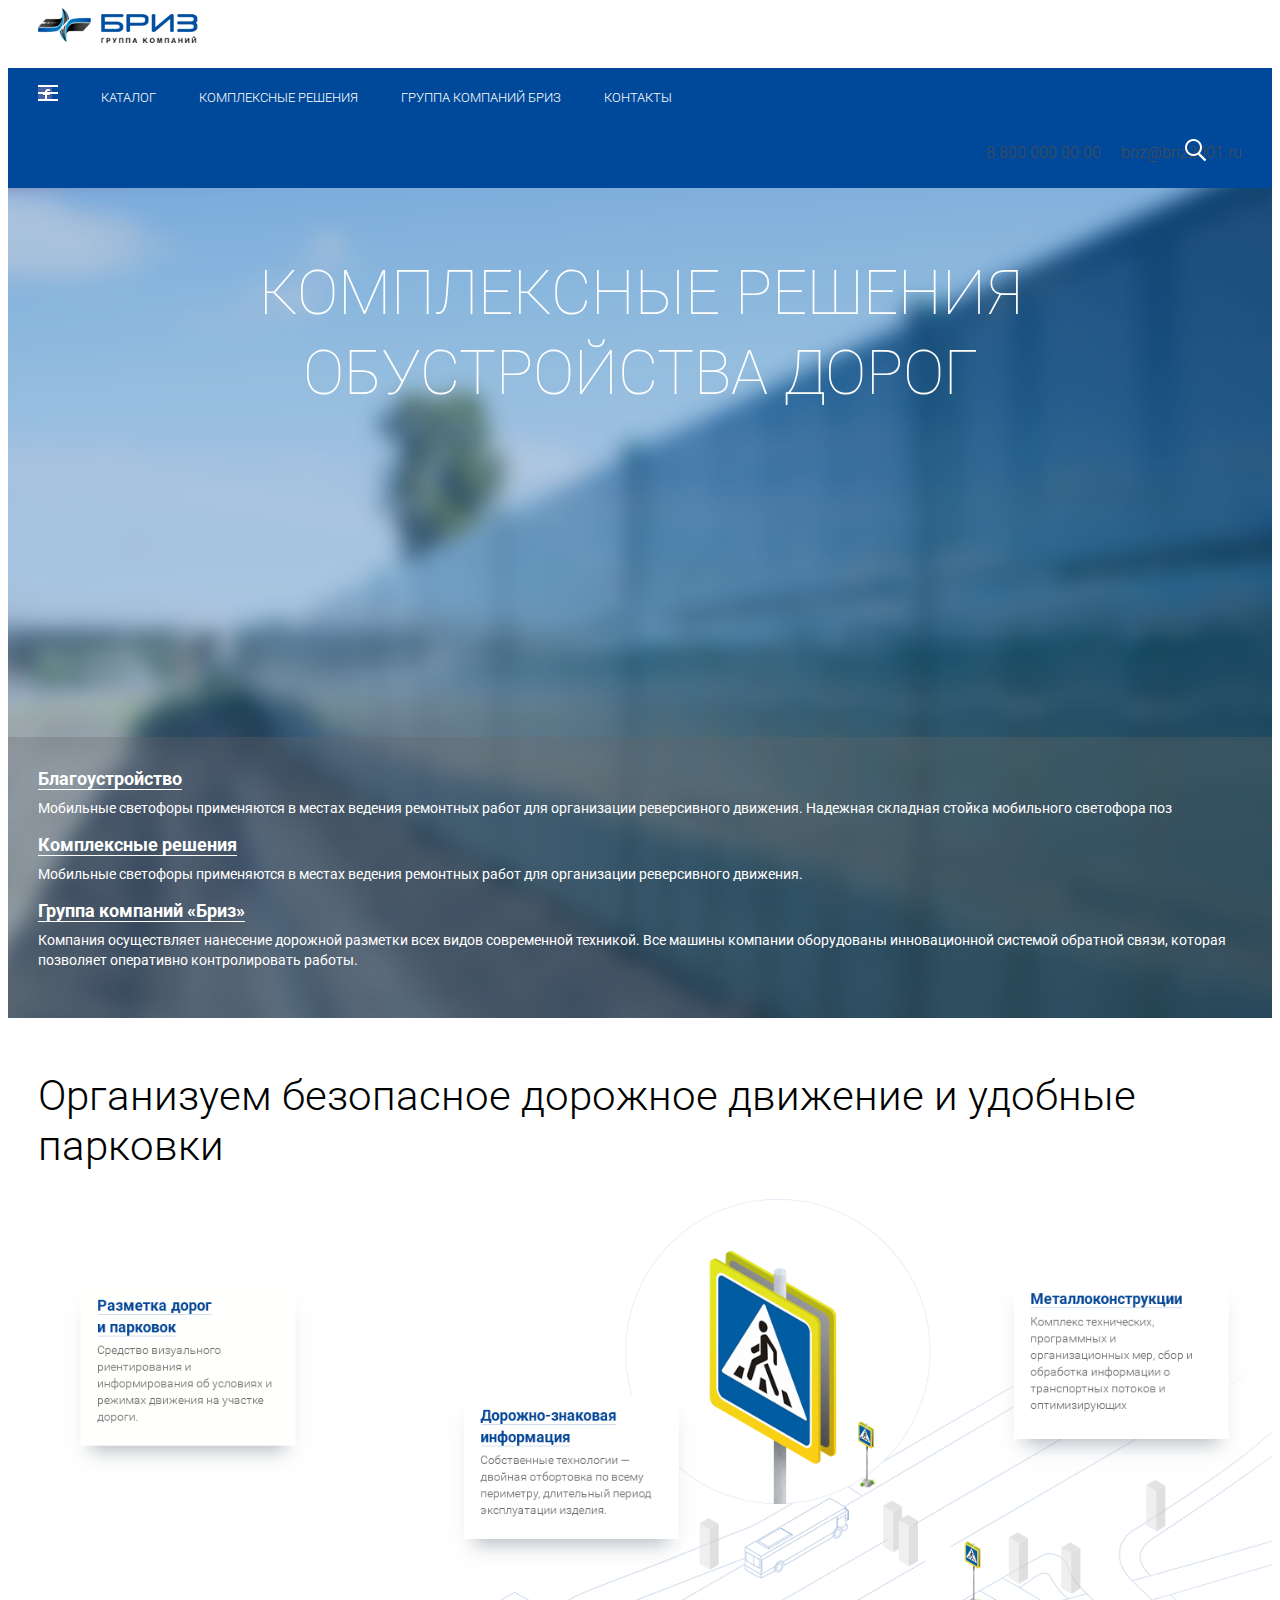
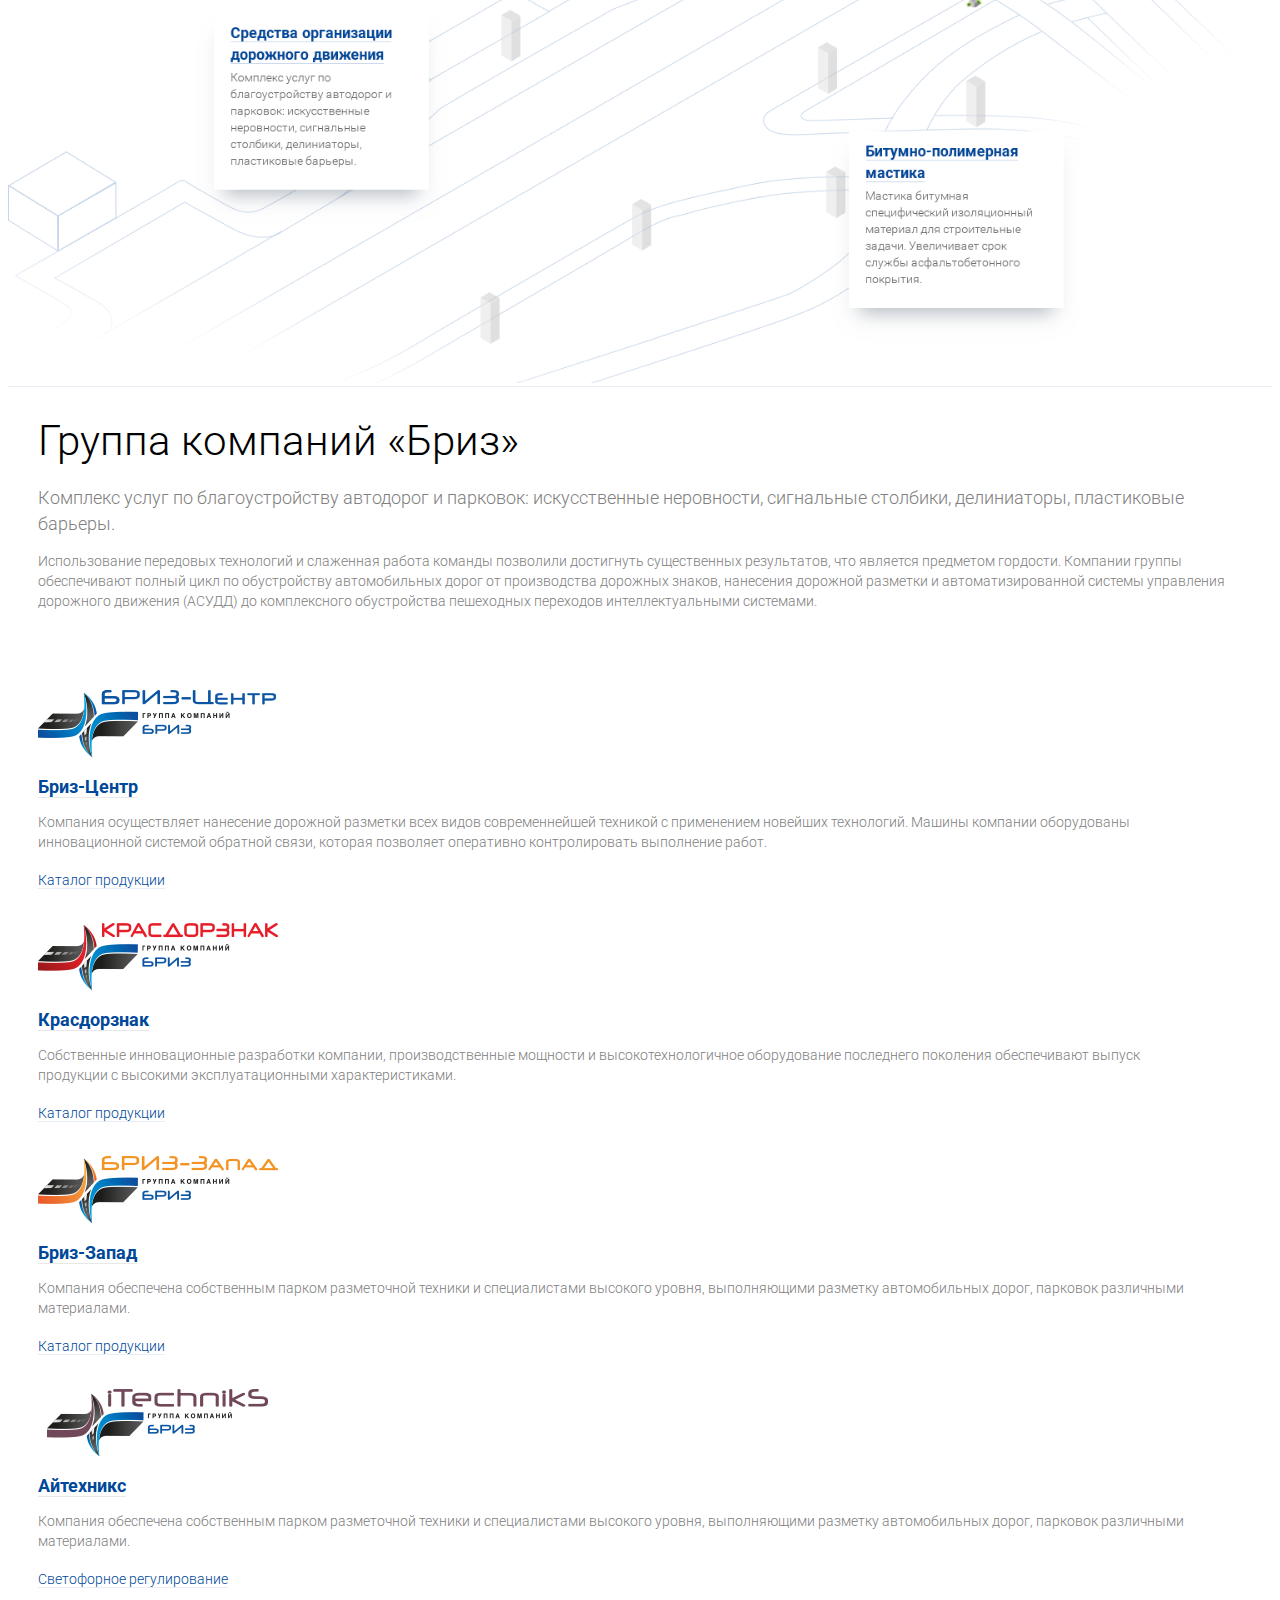
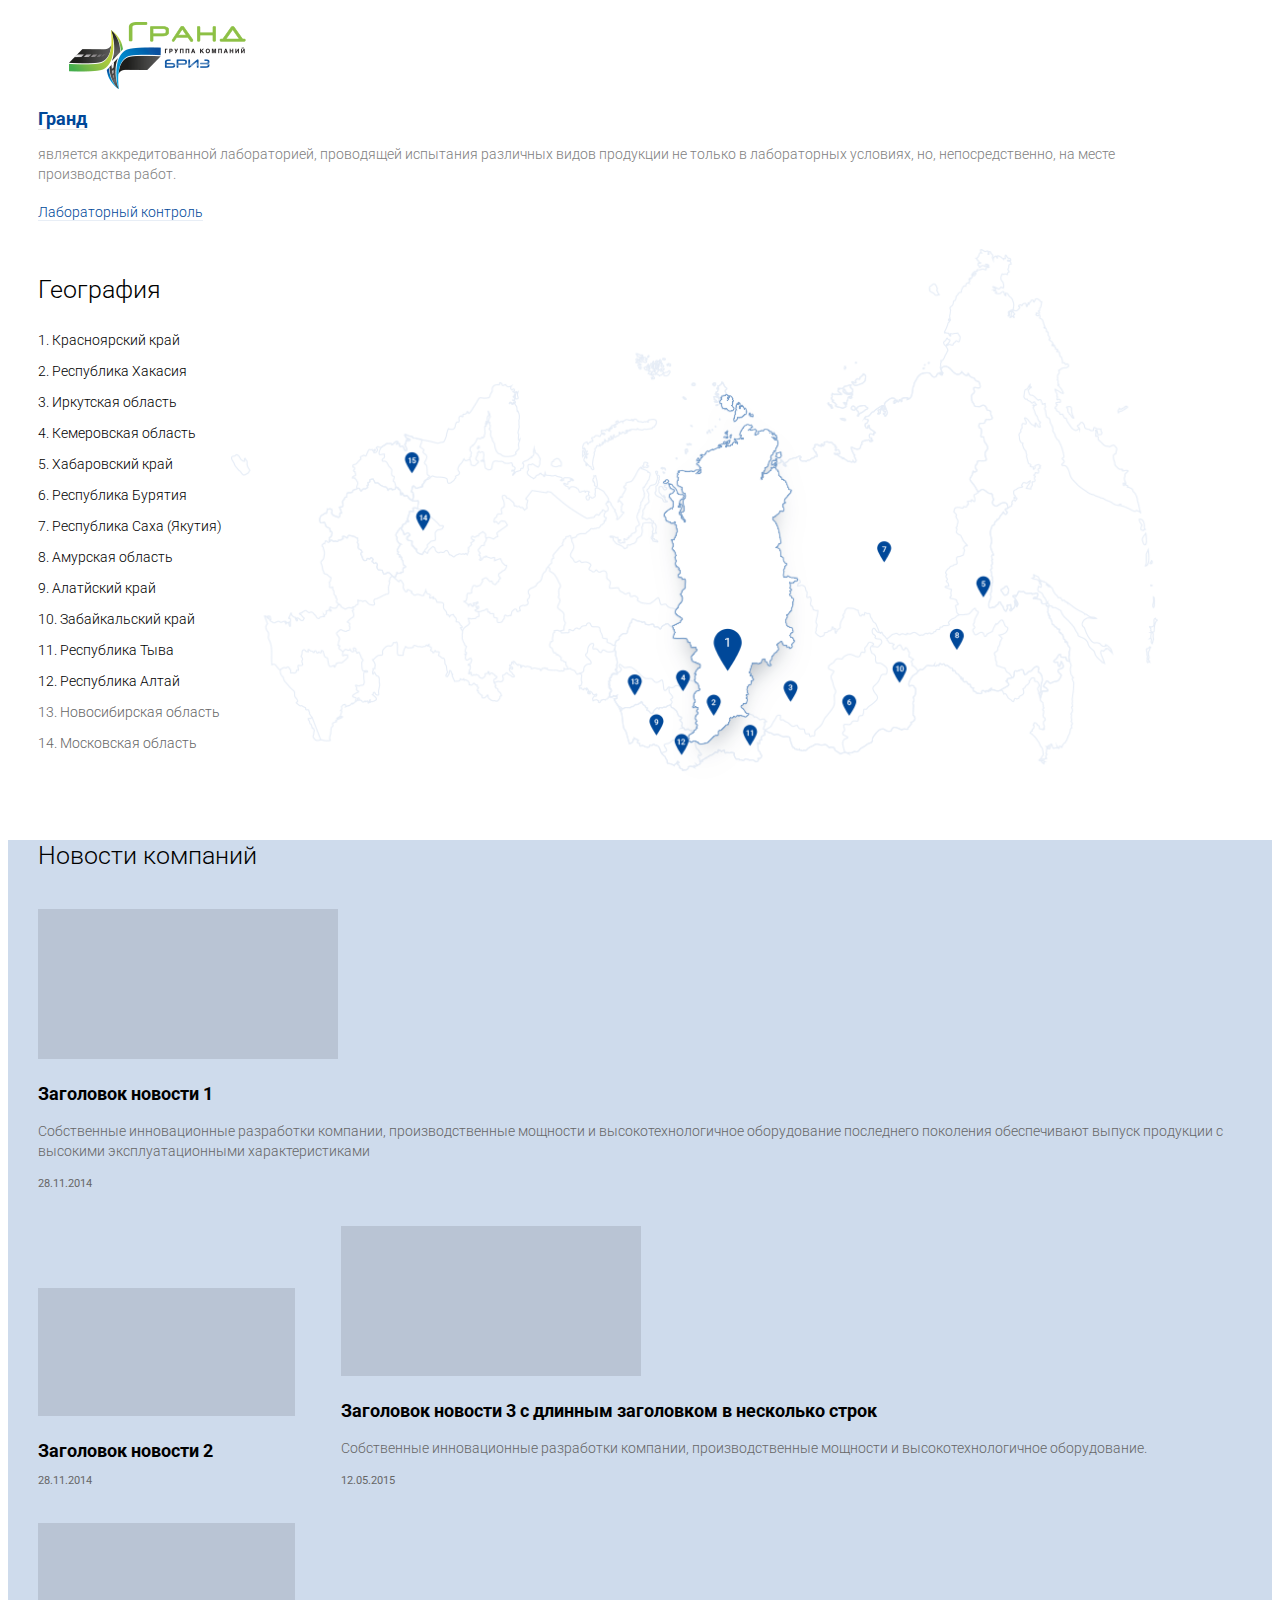
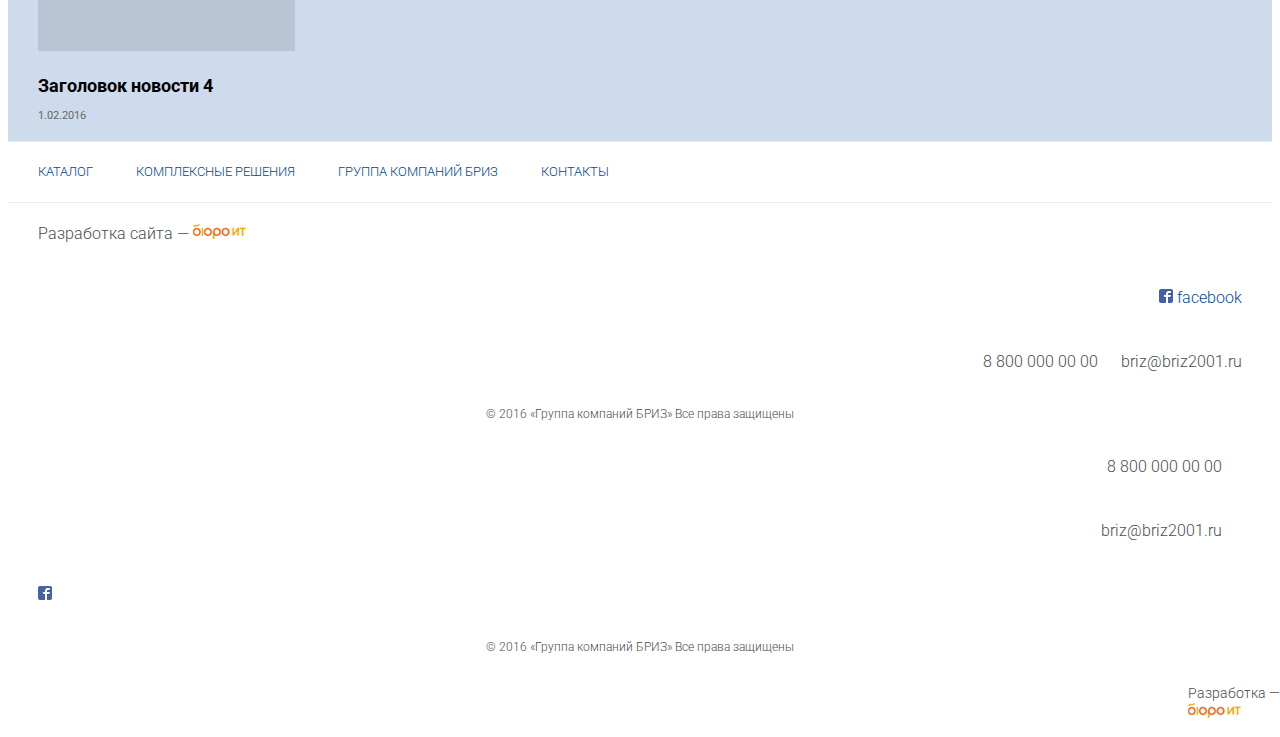
==== index.html @ acb9ff93 "Подключил аутокомплит к главной странице" ====
<!DOCTYPE html>


<html>

<head>
    <meta charset="utf-8">
    <link href="https://fonts.googleapis.com/css?family=Roboto:100,300,400,500,700,900&subset=cyrillic,cyrillic-ext,latin-ext" rel="stylesheet">
    <link href="https://fonts.googleapis.com/css?family=Roboto+Slab:100,300,400,700&subset=cyrillic,cyrillic-ext,latin-ext" rel="stylesheet">
    <script src="js/jquery-2.2.4.min.js"></script>
    <link rel="stylesheet" href="jquery-ui-1.12.0.custom/jquery-ui.min.css">
    <script src="jquery-ui-1.12.0.custom/jquery-ui.min.js"></script>
    <!-- Latest compiled and minified CSS -->
    <link rel="stylesheet" href="https://maxcdn.bootstrapcdn.com/bootstrap/3.3.6/css/bootstrap.min.css" integrity="sha384-1q8mTJOASx8j1Au+a5WDVnPi2lkFfwwEAa8hDDdjZlpLegxhjVME1fgjWPGmkzs7" crossorigin="anonymous">
    <!-- Latest compiled and minified JavaScript -->
    <script src="https://maxcdn.bootstrapcdn.com/bootstrap/3.3.6/js/bootstrap.min.js" integrity="sha384-0mSbJDEHialfmuBBQP6A4Qrprq5OVfW37PRR3j5ELqxss1yVqOtnepnHVP9aJ7xS" crossorigin="anonymous"></script>
    <link rel="stylesheet" href="fancybox/source/jquery.fancybox.css?v=2.1.5" type="text/css" media="screen" />
    <script type="text/javascript" src="fancybox/source/jquery.fancybox.pack.js?v=2.1.5"></script>
    <!-- Optionally add helpers - button, thumbnail and/or media -->
    <link rel="stylesheet" href="fancybox/source/helpers/jquery.fancybox-buttons.css?v=1.0.5" type="text/css" media="screen" />
    <script type="text/javascript" src="fancybox/source/helpers/jquery.fancybox-buttons.js?v=1.0.5"></script>
    <script type="text/javascript" src="fancybox/source/helpers/jquery.fancybox-media.js?v=1.0.6"></script>
    <link rel="stylesheet" href="fancybox/source/helpers/jquery.fancybox-thumbs.css?v=1.0.7" type="text/css" media="screen" />
    <script type="text/javascript" src="fancybox/source/helpers/jquery.fancybox-thumbs.js?v=1.0.7"></script>
    <link rel="stylesheet" type="text/css" href="css/style.css">
    <title>Главная</title>
</head>

<body>
    <div class="container-fluid main">
        <header>
            <div class="header">
                <div class="header__top">
                    <div class="container-fluid content-wrapper">
                        <div class="header__top__logo col-md-6 col-xs-6 col-sm-3">
                            <a href="#"><img src="img/header__logo.png" alt=""></a>
                        </div>
                        <div class="header__top__info col-md-6 col-xs-9 col-sm-9 hidden-xs">
                            <div class="header__top__info__fb col-md-4 col-xs-4">
                                <a href="https://ru-ru.facebook.com/%D0%93%D1%80%D1%83%D0%BF%D0%BF%D0%B0-%D0%BA%D0%BE%D0%BC%D0%BF%D0%B0%D0%BD%D0%B8%D0%B9-%D0%91%D0%A0%D0%98%D0%97-246158192203639/"><img src="img/fb__icon.png">facebook</a>
                            </div>
                            <div class="header__top__info__contacts col-md-8 col-xs-8 hidden-xs">
                                <p class="header__top__info__contacts__number"><a href="tel:+78000000000" class="tellink">8&nbsp;800&nbsp;000&nbsp;00&nbsp;00</a>
                                <p class="header__top__info__contacts__email"><a href="mailto:briz@briz2001.ru" class="emaillink">briz@briz2001.ru</a>
                            </div>
                        </div>
                        <div class="header__top__buttons col-xs-6 visible-xs-inline-block">
                            <img src="img/hamburger__xs.png" alt="">
                            <img src="img/search__xs.png" alt="">
                        </div>
                    </div>
                </div>
                <div class="header__menu">
                    <div class="container-fluid content-wrapper">
                        <div class="header__menu__stable">
                            <nav class="col-md-10 col-xs-12 col-sm-11">
                                <li class="header__menu__hamburger hidden-xs"><a href="#"><img src="img/hamburger__icon.png" alt=""></a></li>
                                <li id="nav-catalog"><a href="#">Каталог</a></li>
                                <li id="nav-complex"><a href="#">Комплексные решения</a></li>
                                <li id="nav-group"><a href="#">Группа компаний БРИЗ</a></li>
                                <li id="nav-contacts"><a href="#">Контакты</a></li>
                            </nav>
                            <div class="header__menu__search col-md-2 col-sm-1 hidden-xs">
                                <a href="#"><img src="img/search__icon.png" alt=""></a>
                            </div>
                        </div>
                    </div>
                    <div class="container-fluid content-wrapper">
                        <div class="header__menu__dropdown row">
                            <div class="header__menu__dropdown__search">
                                <form action="" class="col-md-12">
                                    <input data-head-search="" type="text" placeholder="Найти">
                                </form>
                            </div>
                            <div class="header__menu__dropdown__catalog col-md-12">
                                <h4>Каталог</h4>
                                <div class="col-md-4 col-sm-6">
                                    <ul>
                                        <li class="li__header"><a href="#">Дорожно-знаковая информация</a></li>
                                        <li><a href="#">Знаки</a></li>
                                        <li><a href="#">Конструктив</a></li>
                                        <li><a href="#">Электронно-импульсная продукция</a></li>
                                        <li><a href="#">Монтаж</a></li>
                                    </ul>
                                    <ul>
                                        <li class="li__header"><a href="#">Дорожно-знаковая информация</a></li>
                                        <li><a href="#">Знаки</a></li>
                                        <li><a href="#">Конструктив</a></li>
                                        <li><a href="#">Электронно-импульсная продукция</a></li>
                                        <li><a href="#">Монтаж</a></li>
                                    </ul>
                                    <ul>
                                        <li class="li__header"><a href="#">Дорожно-знаковая информация</a></li>
                                        <li><a href="#">Знаки</a></li>
                                        <li><a href="#">Конструктив</a></li>
                                        <li><a href="#">Электронно-импульсная продукция</a></li>
                                        <li><a href="#">Монтаж</a></li>
                                    </ul>
                                </div>
                                <div class="col-md-4  col-sm-6">
                                    <ul>
                                        <li class="li__header"><a href="#">Разметка дорог и парковок</a></li>
                                        <li><a href="#">Знаки</a></li>
                                        <li><a href="#">Конструктив</a></li>
                                        <li><a href="#">Электронно-импульсная продукция</a></li>
                                        <li><a href="#">Монтаж</a></li>
                                    </ul>
                                    <ul>
                                        <li class="li__header"><a href="#">Дорожно-знаковая информация</a></li>
                                        <li><a href="#">Знаки</a></li>
                                        <li><a href="#">Конструктив</a></li>
                                        <li><a href="#">Электронно-импульсная продукция</a></li>
                                        <li><a href="#">Монтаж</a></li>
                                    </ul>
                                </div>
                                <div class="col-md-4  col-sm-6">
                                    <ul>
                                        <li class="li__header"><a href="#">Дорожно-знаковая информация</a></li>
                                        <li><a href="#">Знаки</a></li>
                                        <li><a href="#">Конструктив</a></li>
                                        <li><a href="#">Электронно-импульсная продукция</a></li>
                                        <li><a href="#">Монтаж</a></li>
                                    </ul>
                                </div>
                                <h4>Комплексные решения</h4>
                                <h4>Группа компаний "Бриз"</h4>
                                <div class="col-md-4">
                                    <ul>
                                        <li class="li__header"><a href="#">Бриз-Центр</a></li>
                                        <li class="li__header"><a href="#">Краснодарск</a></li>
                                        <li class="li__header"><a href="#">Гранд</a></li>
                                    </ul>
                                </div>
                                <div class="col-md-4">
                                    <ul>
                                        <li class="li__header"><a href="#">Бриз-запад</a></li>
                                        <li class="li__header"><a href="#">Айтехникс</a></li>
                                    </ul>
                                </div>
                                <div class="col-md-4">
                                    <ul>
                                        <li><a href="#">Новости группы</a></li>
                                        <li><a href="#">Контакты</a></li>
                                    </ul>
                                </div>
                            </div>
                        </div>
                    </div>
                </div>
            </div>
        </header>
            
                <div class="content">
                    
                    <div class="content__main-slide">
                        <div class="content__main-slide__title">
                            <div class="content__main-slide__title__text container-fluid content-wrapper">
                                <h1>Комплексные решения обустройства дорог</h1>
                            </div>
                        </div>
                        <div class="content__main-slide__columns">
                            <div class="content__main-slide__columns__text container-fluid content-wrapper">
                                <div class="content__main-slide__columns__text__item col-md-4 col-sm-4">
                                    <h3><a href="#">Благоустройство</a></h3>
                                    <p>Мобильные светофоры применяются в местах ведения ремонтных работ для организации реверсивного движения. Надежная складная стойка мобильного светофора поз</p>
                                </div>
                                <div class="content__main-slide__columns__text__item col-md-4 col-sm-4">
                                    <h3><a href="#">Комплексные решения</a></h3>
                                    <p>Мобильные светофоры применяются в местах ведения ремонтных работ для организации реверсивного движения.</p>
                                </div>
                                <div class="content__main-slide__columns__text__item col-md-4 col-sm-4">
                                    <h3><a href="#">Группа компаний &laquo;Бриз&raquo;</a></h3>
                                    <p>Компания осуществляет нанесение дорожной разметки всех видов современной техникой. Все машины компании оборудованы инновационной системой обратной связи, которая позволяет оперативно контролировать работы.</p>
                                </div>
                            </div>
                        </div>
                    </div>

                    <div class="content__safe-drive">
                        <div class="content__safe-drive__title container-fluid content-wrapper">
                            <h1>Организуем безопасное дорожное движение и удобные парковки</h1>
                        </div>
                        <div class="content__safe-drive__text container-fluid">
                            <a class="fancybox" href="img/main__safe-drive0.png"><img src="img/main__safe-drive0.png" alt="" id="safe-drive-imgtext"></a>
                        </div>
                    </div>

                    <div class="content__group-company-geo">

                        <div class="content__group-company-geo__main container-fluid content-wrapper">
                            <h1>Группа компаний &laquo;Бриз&raquo;</h1>
                            <p>Комплекс услуг по благоустройству автодорог и парковок:  искусственные неровности, сигнальные столбики, делиниаторы, пластиковые барьеры.</p>
                            <p>Использование передовых технологий и слаженная работа команды позволили достигнуть существенных результатов, что является предметом гордости. Компании группы обеспечивают полный цикл по обустройству автомобильных дорог от производства дорожных знаков, нанесения дорожной разметки и автоматизированной системы управления дорожного движения (АСУДД) до комплексного обустройства пешеходных переходов интеллектуальными системами.</p>
                        </div>

                        <div class="content__group-company-geo__offices container-fluid content-wrapper">
                            <div class="row">
                                <div class="content__group-company-geo__offices__item col-md-3 col-sm-4 col-xs-12">
                                    <img src="img/contacts__logo__briz-c.png" alt="">
                                    <h2><a href="#">Бриз-Центр</a></h2>
                                    <p>Компания осуществляет нанесение дорожной разметки всех видов современнейшей техникой с применением новейших технологий. Машины компании оборудованы инновационной системой обратной связи, которая позволяет оперативно контролировать выполнение работ.</p>
                                    <a href="#">Каталог продукции</a>
                                </div>
                                <div class="content__group-company-geo__offices__item col-md-3 col-sm-4 col-xs-12">
                                    <img src="img/contacts__logo__kdz.png" alt="">
                                    <h2><a href="#">Красдорзнак</a></h2>
                                    <p>Собственные инновационные разработки компании, производственные мощности и высокотехнологичное оборудование последнего поколения обеспечивают выпуск продукции с высокими эксплуатационными характеристиками.</p>
                                    <a href="#">Каталог продукции</a>
                                </div>
                                <div class="content__group-company-geo__offices__item col-md-3 col-sm-4 col-xs-12">
                                    <img src="img/contacts__logo__briz-z.png" alt="">
                                    <h2><a href="##">Бриз-Запад</a></h2>
                                    <p>Компания обеспечена собственным парком разметочной техники и специалистами  высокого уровня, выполняющими разметку автомобильных дорог, парковок различными материалами.</p>
                                    <a href="#">Каталог продукции</a>
                                </div>
                                </div>
                            <div class="row">
                                <div class="content__group-company-geo__offices__item col-md-3 col-sm-4 col-xs-12">
                                    <img src="img/contacts__logo__itech.png" alt="">
                                    <h2><a href="#">Айтехникс</a></h2>
                                    <p>Компания обеспечена собственным парком разметочной техники и специалистами  высокого уровня, выполняющими разметку автомобильных дорог, парковок различными материалами.</p>
                                    <a href="#">Светофорное регулирование</a>
                                </div>
                                <div class="content__group-company-geo__offices__item col-md-3 col-sm-4 col-xs-12">
                                    <img src="img/contacts__logo__grand.png" alt="">
                                    <h2><a href="#">Гранд</a></h2>
                                    <p>является аккредитованной лабораторией, проводящей испытания различных видов продукции не только в лабораторных условиях, но, непосредственно, на месте производства работ.</p>
                                    <a href="#">Лабораторный контроль</a>
                                </div>
                            </div>
                        </div>

                        <div class="content__group-company-geo__map container-fluid content-wrapper">
                            <h2>География</h2>
                            <a class="fancybox" href="img/main__map.png"><img src="img/main__map.png" alt=""></a>
                            <ol>
                                <li>Красноярский край</li>
                                <li>Республика Хакасия</li>
                                <li>Иркутская область</li>
                                <li>Кемеровская область</li>
                                <li>Хабаровский край</li>
                                <li>Республика Бурятия</li>
                                <li>Республика Саха (Якутия)</li>
                                <li>Амурская область</li>
                                <li>Алатйский край</li>
                                <li>Забайкальский край</li>
                                <li>Республика Тыва</li>
                                <li>Республика Алтай</li>
                                <span class="greytext"><li>Новосибирская область</li></span>
                                <span class="greytext"><li>Московская область</li></span>
                            </ol>
                        </div>
                    </div>

                    <div class="content__main-news">
                        
                        <div class="content__main-news__title container-fluid content-wrapper">
                            <h2><a href="#">Новости компаний</a></h2>
                        </div>
                        <div class="content__main-news__feed container-fluid content-wrapper">
                            <div class="content__main-news__feed__item col-md-3 col-sm-3 col-xs-6" id="news-1">
                                <a href="#"><img src="img/main__news__null.png" alt=""></a>
                                <h3><a href="#">Заголовок новости&nbsp;1</a></h3>
                                <p>Собственные инновационные разработки компании, производст&shy;венные мощности и высоко&shy;технологичное оборудование последнего поколения обеспечивают выпуск продукции с высокими эксплуатацион&shy;ными характеристиками</p>
                                <time datetime="2012-11-28">28.11.2014</time>
                            </div>
                            <div class="content__main-news__feed__item col-md-3 col-sm-3 col-xs-6">
                                <a href="#"><img src="img/main__news__null.png" alt=""></a>
                                <h3><a href="#">Заголовок новости&nbsp;2</a></h3>
                                <time datetime="2012-11-28">28.11.2014</time>
                            </div>
                            <div class="content__main-news__feed__item col-md-3 col-sm-3 col-xs-6">
                                <a href="#"><img src="img/main__news__null.png" alt=""></a>
                                <h3><a href="#">Заголовок новости&nbsp;3 с длинным заголовком в несколько строк</a></h3>
                                <p>Собственные инновационные разработки компании, производствен&shy;ные мощности и высоко&shy;технологичное оборудование.</p>
                                <time datetime="2015-05-12">12.05.2015</time>
                            </div>
                            <div class="content__main-news__feed__item col-md-3 col-sm-3 col-xs-6">
                                <a href="#"><img src="img/main__news__null.png" alt=""></a>
                                <h3><a href="#">Заголовок новости&nbsp;4</a></h3>
                                <time datetime="2016-02-01">1.02.2016</time>
                            </div>
                        </div>
                        
                    </div>

                </div>
            
        <footer>
            <div class="footer">
                <div class="footer__menu">
                    <div class="container-fluid content-wrapper">
                        <div class="footer__menu__stable">
                            <nav>
                                <li><a href="#">Каталог</a></li>
                                <li><a href="#">Комплексные решения</a></li>
                                <li><a href="#">Группа компаний БРИЗ</a></li>
                                <li><a href="#">Контакты</a></li>
                            </nav>
                        </div>
                    </div>
                </div>
                <div class="footer__copyright">
                    <div class="container-fluid content-wrapper">
                        <div class="hidden-xs">
                            <div class="footer__copyright__bureauit col-md-5 col-sm-4">
                                Разработка сайта &mdash; <a href="http://bureauit.ru/"><img src="img/footer__bureauit.png"></a>
                            </div>
                            <div class="footer__copyright__contacts col-md-7 col-sm-8">
                                <div class="footer__copyright__contacts__fb col-md-4 col-sm-4">
                                    <a href="https://ru-ru.facebook.com/%D0%93%D1%80%D1%83%D0%BF%D0%BF%D0%B0-%D0%BA%D0%BE%D0%BC%D0%BF%D0%B0%D0%BD%D0%B8%D0%B9-%D0%91%D0%A0%D0%98%D0%97-246158192203639/"><img src="img/fb__icon.png">&nbsp;facebook</a>
                                </div>
                                <div class="footer__copyright__contacts__email col-md-8 col-sm-8">
                                    <p><a href="tel:+78000000000" class="tellink">8&nbsp;800&nbsp;000&nbsp;00&nbsp;00</a></p>
                                    <p><a href="mailto:briz@briz2001.ru" class="emaillink">briz@briz2001.ru</a></p>
                                </div>
                            </div>
                        </div>
                        <div class="hidden-xs">
                            <div class="footer__copyright__briz col-md-12">
                                <p>&copy; 2016 &laquo;Группа компаний БРИЗ&raquo; Все права защищены</p>
                            </div>
                        </div>
                        <div class="hidden-sm hidden-md hidden-lg">
                            <div class="footer__copyright__contacts__email col-xs-5">
                                <p><a href="tel:+78000000000" class="tellink">8&nbsp;800&nbsp;000&nbsp;00&nbsp;00</a></p>
                            </div>
                            <div class="footer__copyright__contacts__email col-xs-5" id="ftel">
                                <p><a href="mailto:briz-centr@briz2001.ru" class="emaillink">briz@briz2001.ru</a></p>
                            </div>
                            <div class="footer__copyright__contacts__fb col-xs-2">
                                    <a href="https://ru-ru.facebook.com/%D0%93%D1%80%D1%83%D0%BF%D0%BF%D0%B0-%D0%BA%D0%BE%D0%BC%D0%BF%D0%B0%D0%BD%D0%B8%D0%B9-%D0%91%D0%A0%D0%98%D0%97-246158192203639/"><img src="img/fb__icon.png" alt=""></a>
                            </div>
                        </div>
                        <div class="hidden-sm hidden-md hidden-lg">
                            <div class="footer__copyright__briz col-xs-8">
                                <p>&copy; 2016 &laquo;Группа компаний БРИЗ&raquo; Все права защищены<p>
                            </div>
                            <div class="footer__copyright__bureauit col-xs-4" id="f-mob-crb">
                                <div><p>Разработка &mdash;<br>
                                <a href="http://bureauit.ru/"><img src="img/footer__bureauit.png"></a></p>
                                </div>
                            </div>
                        </div>
                    </div>
                </div>
            </div>
        </footer>
    </div>
    <script>
        $(document.body).ready(function () {
            $(".fancybox").fancybox();

            $('.header__menu__hamburger, .header__menu__search, .header__menu__dropdown__close, .header__top__buttons').click(function () {
                $('.header__menu__dropdown').slideToggle('slow', function () {
                    if ($(this).is(":visible")) {
                        $('#nav-contacts, #nav-catalog, #nav-group, #nav-complex').css("opacity", "0.3");
                    } else {
                        $('#nav-contacts, #nav-catalog, #nav-group, #nav-complex').css("opacity", "1");
                    }
                });
            });

            //массив объектов
            availableTags = [
                {label:"Испанский", value:"es"},
                {label:"Итальянский", value:"it"},
                {label:"Английский", value:"en"},
                {label:"Англиканский", value:"an"},
                {label:"Китайский", value:"zh"},
                {label:"Русский", value:"ru"}
            ];

            // задаем массив в качестве источника слов для автозаполнения.
            $("[data-head-search]").autocomplete({source: availableTags});
        });
    </script>
</body>

</html>
---- css/style.css ----
body {
  font-family: 'Roboto', sans-serif;
  font-size: 14px;
  font-weight: 300;
  color: #000;
}
body h1 {
  font-size: 42px;
  line-height: 1.19;
  font-weight: 300;
}
body h2 {
  font-size: 25px;
  line-height: 1.28;
  font-weight: 300;
}
body h3 {
  font-size: 18px;
  line-height: 1.44;
  font-weight: 700;
}
body h4 {
  font-size: 18px;
  line-height: 1.44;
  font-weight: 300;
}
body h5 {
  font-size: 14px;
  font-weight: 700;
  line-height: 1.429;
  font-weight: 300;
}
body p {
  font-size: 14px;
  line-height: 1.429;
  font-weight: 300;
}
body a {
  text-decoration: none;
  border-bottom: 1px solid;
}
body a:link {
  color: #004899;
  border-bottom-color: rgba(178, 200, 224, 0.3);
}
body a:hover {
  color: #e74c3c;
  border-bottom-color: rgba(248, 201, 196, 0.3);
}
body a:visited {
  color: #6a1b9a;
  border-bottom-color: rgba(210, 186, 225, 0.3);
}
body h1 a,
body h2 a,
body h3 a,
body h4 a,
body h5 a,
body h6 a {
  text-decoration: none;
  color: inherit;
}
body h1 a:link,
body h2 a:link,
body h3 a:link,
body h4 a:link,
body h5 a:link,
body h6 a:link {
  border-bottom: 1px solid;
  border-bottom-color: rgba(178, 178, 178, 0.3);
}
body h1 a:hover,
body h2 a:hover,
body h3 a:hover,
body h4 a:hover,
body h5 a:hover,
body h6 a:hover {
  border-bottom: none;
}
.greytext {
  color: #666666;
}
.redtext {
  color: #ea6d62;
}
.tellink {
  border-bottom: none;
}
.emaillink {
  border-bottom: none;
}
.rotate {
  -moz-transition: all 2s linear;
  -webkit-transition: all 2s linear;
  transition: all 2s linear;
}
.rotate.down {
  -moz-transform: rotate(180deg);
  -webkit-transform: rotate(180deg);
  transform: rotate(180deg);
}
input[type="text"]:focus,
input[type="button"]:focus,
input[type="submit"]:focus,
textarea:focus {
  outline: none;
}
.main {
  padding: 0;
  margin: 0;
}
.content-wrapper {
  max-width: 1280px;
}
@media (max-width: 768px) {
  .content-wrapper {
    padding: 0 15px;
  }
}
@media (min-width: 769px) {
  .content-wrapper {
    padding: 0 30px;
  }
}
.breadcrumbs {
  height: 51px;
  background-color: #e5ecf5;
}
.breadcrumbs #brc-home {
  padding-bottom: 4px;
}
.breadcrumbs li {
  font-weight: 400;
  font-size: 12px;
  display: inline-block;
  list-style: none;
  line-height: 50px;
}
.breadcrumbs li a {
  color: #999999;
  border-bottom: none;
}
.breadcrumbs li a:hover {
  color: #000;
  text-decoration: none;
}
.breadcrumbs li:not(:last-child) a {
  margin-right: 16px;
}
.breadcrumbs li:not(:last-child) {
  margin-right: 10px;
  background-image: url(../img/breadcrumb__arrow.png);
  background-position: center right;
  background-repeat: no-repeat;
}
.header a {
  border-bottom: none;
  text-decoration: none;
}
.header__top {
  line-height: 55px;
  height: 60px;
}
.header__top__logo {
  padding-left: 0;
}
.header__top__info {
  padding-right: 0;
}
.header__top__info__fb {
  text-align: right;
  font-weight: 300;
  font-size: 16px;
  color: #004899;
  display: inline-block;
  line-height: 60px;
  margin-bottom: 0px;
}
.header__top__info__fb img {
  margin-top: -3px;
  padding-right: 4px;
}
.header__top__info__contacts {
  text-align: right;
  padding-right: 0;
}
.header__top__info__contacts p {
  font-size: 16px;
  color: #4c4c4c;
  margin-bottom: 0px;
  display: inline-block;
}
.header__top__info__contacts p:nth-child(2) {
  margin-left: 20px;
}
.header__top__info__contacts a:link {
  color: #4c4c4c;
}
.header__top__buttons {
  text-align: right;
  padding-right: 0;
}
.header__top__buttons img:nth-child(2) {
  padding-left: 40px;
}
@media (max-width: 480px) {
  .header__top__buttons {
    text-align: right;
  }
  .header__top__buttons img:nth-child(2) {
    padding-left: 30px;
  }
}
@media (max-width: 480px) {
  .header__top .row {
    width: 100vw;
  }
}
.header__menu {
  font-weight: 300;
  font-size: 13px;
  text-transform: uppercase;
  color: #ffffff;
  background-color: #004899;
}
.header__menu nav {
  min-height: 60px;
}
@media (max-width: 768px) {
  .header__menu nav {
    min-height: 40px;
  }
}
.header__menu nav li {
  cursor: pointer;
  padding: 0 20px;
  line-height: 60px;
  display: inline-block;
}
@media (max-width: 802px) {
  .header__menu nav li {
    padding: 0 10px;
  }
}
@media (max-width: 768px) {
  .header__menu nav li {
    padding: 0 5px;
    margin-right: 20px;
  }
}
@media (max-width: 625px) {
  .header__menu nav li {
    padding: 0 20px;
  }
}
@media (max-width: 480px) {
  .header__menu nav li {
    padding: 0 0;
    margin-right: 10px;
    line-height: 10px;
  }
}
.header__menu nav li a {
  line-height: 60px;
  height: 60px;
  width: 100%;
  color: #ffffff;
}
@media (max-width: 768px) {
  .header__menu nav li a {
    line-height: 40px;
  }
}
@media (max-width: 480px) {
  .header__menu nav li a {
    line-height: 40px;
  }
}
.header__menu nav li:nth-child(1) {
  margin-left: 0;
}
.header__menu nav li:hover {
  background-color: #2260a7;
}
.header__menu nav li:active,
.header__menu nav li:focus {
  background-color: #003d82;
}
.header__menu__stable nav {
  padding-left: 0;
  padding-right: 0;
}
@media (max-width: 768px) {
  .header__menu__stable {
    text-align: center;
  }
}
@media (max-width: 480px) {
  .header__menu__stable {
    text-align: center;
  }
}
.header__menu__search {
  line-height: 60px;
  height: 60px;
  text-align: right;
  padding-right: 35px;
}
.header__menu__hamburger {
  padding-left: 0 !important;
}
.header__menu__hamburger img {
  padding-bottom: 1px;
}
.header__menu__hamburger:hover {
  background-color: inherit !important;
}
.header__menu__hamburger:hover ~ .header__menu__dropdown {
  margin-top: 0px;
}
.header__menu__dropdown {
  display: none;
}
.header__menu__dropdown input[type="text"] {
  margin-top: 30px;
  font-weight: 300;
  font-size: 25px;
  color: #ffffff;
  padding-left: 40px;
  background-color: #004899;
  background-image: url(../img/dropdown__search.png);
  background-position: center left;
  background-repeat: no-repeat;
  border-style: none;
  border-bottom: 1px solid #80a4cc;
  width: 100%;
  height: 50px;
}
.header__menu__dropdown input[type="text"]::-webkit-input-placeholder {
  color: #ffffff;
}
.header__menu__dropdown input[type="text"]::-moz-placeholder {
  color: #ffffff;
}
.header__menu__dropdown input[type="text"]:-moz-placeholder {
  color: #ffffff;
}
.header__menu__dropdown input[type="text"]:-ms-input-placeholder {
  color: #ffffff;
}
.header__menu__dropdown__close {
  position: absolute;
  right: 0;
}
.header__menu__dropdown__catalog h4 {
  clear: both;
  padding-bottom: 25px;
  text-transform: none;
  margin: 0;
  margin-top: 60px;
  font-weight: 300;
  font-size: 25px;
  border-bottom: 1px solid #80a4cc;
  margin-bottom: 20px;
}
.header__menu__dropdown__catalog > div {
  padding: 0;
}
.header__menu__dropdown__catalog ul {
  padding: 0px;
  padding-right: 20px;
  margin-bottom: 50px;
}
.header__menu__dropdown__catalog ul li {
  list-style: none;
  font-weight: 300;
  text-transform: none;
  font-size: 18px;
}
.header__menu__dropdown__catalog ul li a {
  color: #ffffff;
}
.header__menu__dropdown__catalog ul li:not(:last-child) {
  margin-bottom: 30px;
}
.header__menu__dropdown__catalog ul .li__header {
  text-transform: none;
  font-weight: 700;
  font-size: 18px;
}
.header__menu__dropdown__catalog ul .li__header a {
  font-size: 18px;
  color: #ffffff;
}
.content {
  /*&__section-item {
		display: block;
		padding-left: 0;
		padding-right: 0;
		h2 {
			font-family: 'Roboto', sans-serif;
			font-weight: 300;
			font-size: 25px;
			margin: 35px 0;
			a:link {
				text-decoration: none;
				color: rgba(0, 72, 157, 1);
				border-bottom: 1px solid;
				border-bottom-color: rgba(175, 201, 224, 0.3);
			}
		}
	}*/
}
.content a {
  text-decoration: none;
}
.content__typical__title {
  padding-left: 0;
}
.content__typical__title h1 {
  font-weight: 300;
  font-size: 42px;
}
.content__typical__title time {
  font-size: 12px;
  color: #999;
}
.content__typical__text {
  padding-left: 0;
  margin-right: 100px;
}
.content__typical__text p {
  margin: 15px 0 35px 0;
}
.content__typical__text p:nth-child(1) {
  font-size: 18px;
  margin-bottom: 20px;
}
.content__typical__text img {
  width: 100%;
}
.content__typical__text ol {
  padding-left: 15px;
}
.content__typical__text li {
  margin-bottom: 15px;
}
.content__typical__text table {
  margin-bottom: 40px;
}
.content__typical__text table tr td:nth-child(1) {
  padding-right: 15px;
}
.content__typical__text table tr:nth-child(1) {
  margin-bottom: 50px;
}
.content__typical__text table tr:nth-child(odd) {
  border-bottom: 1px solid #ccc;
}
.content__typical__text table td {
  padding-right: 15px;
  padding-bottom: 20px;
}
.content__typical__text table tr:nth-child(even) td {
  padding-top: 10px;
}
.content__typical__text blockquote {
  background-color: #f2f5fa;
  padding: 20px;
  border-left: none;
}
.content__typical__text blockquote h3 {
  font-size: 18px;
  color: #f9a825;
  margin-top: 10px;
}
.content__typical__text blockquote p {
  font-size: 14px;
  margin-bottom: 10px;
}
.content__typical__rightnav {
  margin-top: 20px;
  padding-left: 0;
  font-size: 10px;
  font-weight: 400;
  text-transform: uppercase;
}
.content__typical__rightnav .list-group-item {
  border: 1px solid #e5ecf5;
  padding: 20px 10px;
  border-radius: 0px;
}
.content__typical__rightnav .list-group-item .fa {
  padding-left: 10px;
}
.content__typical__rightnav .content__left-nav .list-group-submenu {
  margin-left: 0;
}
.content__typical__rightnav a.list-group-item-success,
.content__typical__rightnav button.list-group-item-success {
  color: #000;
}
.content__typical__rightnav .list-group-item-success {
  color: #000;
  background-color: transparent;
}
.content__typical__rightnav a.list-group-item-success:focus,
.content__typical__rightnav a.list-group-item-success:hover,
.content__typical__rightnav button.list-group-item-success:focus,
.content__typical__rightnav button.list-group-item-success:hover {
  color: #004899;
  background-color: #f6f8fc;
}
.content__typical__rightnav a.list-group-item:focus,
.content__typical__rightnav a.list-group-item:hover,
.content__typical__rightnav button.list-group-item:focus,
.content__typical__rightnav button.list-group-item:hover {
  color: #004899;
  text-decoration: none;
  background-color: #f6f8fc;
}
.content__contacts h1 {
  margin: 32px 0;
  line-height: 1.19;
}
.content__contacts__item {
  padding-right: 0;
  margin-bottom: 60px;
  padding-left: 0;
}
.content__contacts__item__name {
  padding-left: 0;
  padding-right: 0;
}
.content__contacts__item__name img {
  margin-top: 3px;
}
.content__contacts__item__name h2 {
  margin-bottom: 33px;
  margin-top: 25px;
}
.content__contacts__item__descr {
  display: inline-block;
  padding-left: 0;
  padding-right: 0;
}
.content__contacts__item__descr div {
  padding-bottom: 10px;
}
.content__contacts__item__descr__key {
  padding-left: 0;
  display: inline-block;
  min-width: 25%;
  vertical-align: top;
}
@media (max-width: 480px) {
  .content__contacts__item__descr__key {
    width: 30vw;
  }
}
.content__contacts__item__descr__value {
  display: inline-block;
  width: 70%;
  padding-right: 0;
  padding-left: 0;
  /* making 24/7 tech support button */
}
.content__contacts__item__descr__value a:link {
  text-decoration: none;
  color: #000;
}
.content__contacts__item__descr__value #alldayhelp {
  background-color: #004899;
  color: white;
  border-radius: 5px;
  margin-left: 10px;
  display: inline-block;
  padding: 0 5px;
}
@media (max-width: 480px) {
  .content__contacts__item__descr__value {
    width: 45vw;
  }
}
.content__contacts__item__map {
  padding-left: 0;
  padding-right: 0;
  display: inline-block;
  text-align: right;
}
@media (max-width: 768px) {
  .content__contacts__item__map {
    text-align: left;
    margin-top: 10px;
  }
}
.content__contacts__item__map iframe {
  margin-top: 4px;
}
.content__contacts__item__map .blackcube {
  display: inline-block;
  width: 100%;
  height: 250px;
  border: 1px solid black;
  background-color: grey;
}
.content__news-one__main {
  padding-left: 0;
  margin-right: 100px;
}
.content__news-one__main__title {
  padding-left: 0;
}
.content__news-one__main__title__item {
  margin-bottom: 20px;
  padding: 0px;
  display: table;
}
.content__news-one__main__title__item__date {
  display: inline-block;
  font-size: 12px !important;
  color: #999999 !important;
  line-height: 15px;
  margin-right: 20px !important;
}
.content__news-one__main__title__item__tags {
  background-color: red;
  display: inline-block;
  font-size: 10px !important;
  text-transform: uppercase;
  line-height: 15px;
  padding: 0 5px;
  border-radius: 5px;
  margin-right: 7px !important;
}
.content__news-one__main__title__item .red {
  color: #e61e2a;
  background-color: #faeaeb;
}
.content__news-one__main__title__item .green {
  color: #198622;
  background-color: #e8f2da;
}
.content__news-one__main__title__item .blue {
  color: #0c55a3;
  background-color: #e2ebf4;
}
.content__news-one__main__title__item .purple {
  color: #70485a;
  background-color: #eae4e6;
}
.content__news-one__main__title__item .orange {
  color: #eb5c2c;
  background-color: #fef2e5;
}
.content__news-one__main__text {
  padding-left: 0;
  padding-right: 0;
}
.content__news-one__main__text p {
  font-size: 14px;
}
.content__news-one__main__text__img {
  margin-top: 25px;
  margin-bottom: 35px;
}
.content__news-one__main__text__img p {
  width: 80%;
  text-align: center;
  margin: auto;
  font-size: 12px;
}
.content__news-one__main__text__img img {
  width: 100%;
}
.content__news-one__main__quote {
  background-color: #f2f5fa;
  padding: 20px;
}
.content__news-one__main__quote h4 {
  font-size: 18px;
  color: #f9a825;
}
.content__news-one__main__quote p {
  font-size: 14px;
}
.content__news-one__used {
  border: 1px solid #e5ecf5;
  padding: 30px 20px;
}
.content__news-one__used h4 {
  font-size: 18px;
  font-weight: 300;
}
.content__news-one__used a {
  text-decoration: none;
  color: #000000;
  border-bottom: 1px solid;
  border-bottom-color: rgba(178, 178, 178, 0.3);
}
.content__news-one__used a:link {
  text-decoration: none;
  color: #000000;
  border-bottom: 1px solid;
  border-bottom-color: rgba(178, 178, 178, 0.3);
}
.content__news-one__used p {
  font-size: 14px;
  font-weight: 300;
  color: #808080;
}
.content__news-one__other-news {
  padding-top: 50px;
}
.content__news-one__other-news figure {
  text-align: left;
}
.content__news-one__other-news figcaption {
  text-align: left;
}
.content__news-one__other-news figcaption h5 {
  margin-top: 18px;
  line-height: 2;
  font-size: 10px;
  font-weight: 700;
  text-transform: uppercase;
}
.content__news-one__other-news__prev {
  text-align: left;
}
.content__news-one__other-news__prev__nav {
  padding-bottom: 20px;
  font-family: 'Arial', sans-serif;
  font-size: 12px;
  left: 0;
  top: 170px;
}
.content__news-one__other-news__prev__nav p {
  position: relative;
  text-align: left;
  margin-bottom: 0;
}
.content__news-one__other-news__prev__item {
  font-size: 12px;
  font-weight: 300;
}
.content__news-one__other-news__prev__item h5 {
  text-transform: uppercase;
  font-size: 10px;
  font-weight: 700;
}
.content__news-one__other-news__next {
  text-align: left;
}
.content__news-one__other-news__next__nav {
  padding-bottom: 5px;
  font-family: 'Arial', sans-serif;
  font-size: 12px;
  right: 0;
  bottom: 0;
  position: absolute;
}
.content__news-one__other-news__next__nav p {
  position: relative;
  text-align: right;
  margin-bottom: 0;
}
.content__news-one__other-news__next__item {
  font-size: 12px;
  font-weight: 300;
}
.content__news-one__other-news__next__item h5 {
  text-transform: uppercase;
  font-size: 10px;
  font-weight: 700;
}
.content__other_companies {
  margin-top: 30px;
}
.content__other_companies__nav {
  padding-left: 0;
  padding-right: 0;
  font-size: 12px;
  font-family: Arial, sans-serif;
}
.content__other_companies__nav:nth-child(4) {
  text-align: right;
}
.content__other_companies__name {
  padding-left: 0;
  padding-right: 0;
}
.content__other_companies__name h5 {
  text-transform: uppercase;
  margin: 0;
}
.content__other_companies__name:nth-child(3) {
  text-align: right;
}
.content__company-one {
  margin-bottom: 60px;
}
.content__company-one h1 {
  font-size: 42px;
  font-weight: 300;
  text-transform: uppercase;
  margin-top: 35px;
  margin-bottom: 35px;
}
.content__company-one h2 {
  font-size: 25px;
  font-weight: 300;
  margin-right: 45px;
  display: inline;
}
.content__company-one__nav {
  text-align: right;
}
.content__company-one__history {
  margin-top: 40px;
  margin-right: 100px;
  padding-left: 0;
  padding-right: 0;
}
.content__company-one__history p {
  font-size: 14px;
}
.content__company-one__history h5 {
  font-size: 14px;
  font-weight: 700;
}
.content__company-one__about {
  margin-top: 40px;
  padding-left: 0;
}
.content__company-one__about__quotetext {
  margin-bottom: 25px;
}
.content__company-one__about__quotetext p {
  font-size: 18px;
}
.content__company-one__about__quoteauthor h5 {
  font-size: 14px;
  font-weight: 700;
  margin-top: 35px;
}
.content__company-one__about__quoteauthor p {
  font-size: 14px;
}
.content__company-one__about__quoteauthor img {
  vertical-align: bottom;
  display: inline-block;
}
.content__company-one__about__quoteauthor__job {
  display: inline-block;
  width: 50%;
}
.content__company-one__about__docs {
  border: 1px solid #e5ecf5;
  padding: 5px 20px 10px 20px;
  margin: 20px 0px;
}
.content__company-one__about__docs .pdftype {
  font-size: 10px;
  font-weight: 400;
  text-transform: uppercase;
  color: #fff;
  background-color: #d70a0a;
}
.content__company-one__about__docs h5 {
  font-size: 10px;
  font-weight: 700;
  text-transform: uppercase;
}
.content__company-one__about__docs p {
  font-size: 12px;
  color: #808080;
}
.content__company-one__about__docs a:link {
  font-size: 14px;
  text-decoration: none;
  color: #004899;
  border-bottom: 1px solid;
  border-bottom-color: rgba(204, 218, 235, 0.3);
}
.content__left-nav {
  margin-top: 20px;
  padding-left: 0;
  text-transform: uppercase;
  min-width: 220px;
}
.content__left-nav .indinav {
  width: 4px;
  height: 46px;
  display: table-cell;
  float: left;
}
.content__left-nav .currentgroup {
  background-color: #ccdaeb;
}
.content__left-nav .currentsubgroup {
  background-color: #99b6d6;
}
.content__left-nav .currentpage {
  background-color: #f9a825;
}
.content__left-nav .item-wrapper {
  display: table;
}
.content__left-nav .caret-wrapper {
  vertical-align: middle;
  position: absolute;
  right: 0;
  top: 29%;
}
.content__left-nav .navlabel {
  display: table-cell;
  max-width: 70%;
  padding-left: 10px;
  font-size: 10px;
  font-weight: 400;
  color: #000;
  vertical-align: middle;
}
.content__left-nav .list-group-item {
  border: 1px solid #e5ecf5;
  padding: 0;
  height: 48px;
  border-radius: 0px;
}
.content__left-nav .list-group-item .fa {
  padding-left: 10px;
  padding-right: 5px;
  vertical-align: middle;
}
.content__left-nav .content__left-nav .list-group-submenu {
  margin-left: 0;
}
.content__left-nav a.list-group-item-success,
.content__left-nav button.list-group-item-success {
  color: #000;
}
.content__left-nav .list-group-item-success {
  color: #000;
  background-color: transparent;
}
.content__left-nav a.list-group-item-success:focus,
.content__left-nav a.list-group-item-success:hover,
.content__left-nav button.list-group-item-success:focus,
.content__left-nav button.list-group-item-success:hover {
  color: #000;
  background-color: #f6f8fc;
}
.content__left-nav a.list-group-item:focus,
.content__left-nav a.list-group-item:hover,
.content__left-nav button.list-group-item:focus,
.content__left-nav button.list-group-item:hover {
  color: #000;
  text-decoration: none;
  background-color: #f6f8fc;
}
.content__descr {
  padding-left: 0;
}
.content__descr__main-params__name {
  display: inline-block;
  margin-right: 95px;
}
.content__descr__main-params__value {
  font-size: 14px;
  font-weight: 400;
  display: inline-block;
}
.content__descr__img__main img {
  width: 100%;
}
.content__descr__img__main__text {
  font-size: 12px;
  font-weight: 300;
  background-color: #e5ecf5;
  padding: 30px 20px;
}
.content__descr__img__secondary {
  font-size: 13px;
}
.content__descr__img__secondary__item {
  text-align: left;
  display: inline-block;
  width: 48%;
  border: 1px solid #e5ecf5;
  margin: 10px 20px 10px 0;
}
.content__descr__img__secondary__item img {
  float: left;
  margin-right: 17px;
}
.content__descr__img__secondary__item .caption {
  margin-top: 20px;
}
.content__descr__img__secondary__item:nth-child(2),
.content__descr__img__secondary__item:nth-child(4) {
  margin: 10px 0;
}
.content__descr__img__secondary__item:hover {
  border: 1px solid #7fa3cc;
}
.content__descr__text {
  font-size: 14px;
  font-weight: 300;
  color: #666;
}
.content__form {
  box-shadow: 0px 18px 36px -12px rgba(0, 20, 43, 0.3);
  padding: 0;
  margin-top: 20px;
  border: 1px solid #e5ecf5;
}
.content__form h4 {
  font-size: 18px;
  margin: 0;
  margin-bottom: 15px;
}
.content__form p {
  font-size: 14px;
  color: #666;
  margin: 0;
  margin-bottom: 25px;
}
.content__form textarea {
  padding: 20px;
  border: 1px solid #e5ecf5;
  width: 100%;
  height: 170px;
  font-size: 16px;
  background-color: #fafbfd;
  resize: none;
  margin-bottom: 10px;
}
.content__form textarea:focus {
  outline: none;
}
.content__form input[type="text"] {
  font-size: 16px;
  color: #5c6875;
  padding-left: 20px;
  width: 100%;
  height: 50px;
  border: 1px solid #e5ecf5;
  background-color: #fafbfd;
  margin-bottom: 35px;
}
.content__form #test {
  width: 40%;
}
.content__form label {
  margin-left: 10px;
  margin-right: 22px;
  font-weight: 300;
}
.content__form__content {
  padding: 0 20px;
  padding-top: 25px;
  font-weight: 300;
}
.content__form__button {
  padding: 0;
  padding-left: 25px;
  padding-top: 20px;
  height: 110px;
  background-color: #e5ecf5;
}
.content__form__button input[type="submit"] {
  height: 50px;
  width: 160px;
  border-radius: 50px;
  border: 1px solid #a0bad9;
  background-color: #e5ecf5;
  font-family: 'Roboto', sans-serif;
  font-weight: 300;
  font-size: 16px;
  color: #004899;
  text-transform: uppercase;
}
.content__rightbar {
  padding-right: 0;
  padding-left: 0;
}
.content__rightbar__producer {
  border: 1px solid #e5ecf5;
  margin: 20px 0;
}
.content__rightbar__producer__info {
  padding: 5px 20px 10px 20px;
}
.content__rightbar__producer__info h5 {
  font-size: 14px;
  font-weight: 700;
}
.content__rightbar__producer__info a:link {
  text-decoration: none;
  color: #004899;
  border-bottom: 1px solid;
  border-bottom-color: rgba(204, 218, 235, 0.3);
}
.content__rightbar__producer__info p {
  font-size: 12px;
  font-weight: 300;
  margin: 15px 0;
}
.content__rightbar__producer__info span {
  font-size: 14px;
  margin-right: 17px;
  font-weight: 300;
}
.content__rightbar__producer__contacts {
  padding: 5px 20px;
  background-color: #eae4e6;
}
.content__rightbar__producer__contacts a:link {
  text-decoration: none;
  color: #004899;
  border-bottom: 1px solid;
  border-bottom-color: rgba(204, 218, 235, 0.3);
}
.content__rightbar__producer__contacts__tel {
  font-size: 18px;
  font-weight: 300;
}
.content__rightbar__producer__contacts__email {
  font-size: 14px;
  font-weight: 300;
}
.content__rightbar__producer__contacts a {
  font-size: 14px;
  font-weight: 300;
}
.content__rightbar__producer .kdz {
  background-color: #faeaeb;
}
.content__rightbar__docs {
  border: 1px solid #e5ecf5;
  padding: 5px 20px 10px 20px;
  margin: 20px 0px;
}
.content__rightbar__docs h5 {
  font-size: 10px;
  font-weight: 700;
  text-transform: uppercase;
}
.content__rightbar__docs a:link {
  text-decoration: none;
  color: #004899;
  border-bottom: 1px solid;
  border-bottom-color: rgba(204, 218, 235, 0.3);
}
.content__rightbar__docs__name {
  font-weight: 300;
  font-size: 14px;
  margin-bottom: 1px;
}
.content__rightbar__docs__name .doctype {
  font-size: 10px;
  font-weight: 400;
  text-transform: uppercase;
  color: #fff;
  background-color: #2a5696;
}
.content__rightbar__docs__name .ppttype {
  font-size: 10px;
  font-weight: 400;
  text-transform: uppercase;
  color: #fff;
  background-color: #d04424;
}
.content__rightbar__docs__name .exltype {
  font-size: 10px;
  font-weight: 400;
  text-transform: uppercase;
  color: #fff;
  background-color: #1d7044;
}
.content__rightbar__docs__name .pdftype {
  font-size: 10px;
  font-weight: 400;
  text-transform: uppercase;
  color: #fff;
  background-color: #d70a0a;
}
.content__rightbar__docs__size {
  font-weight: 300;
  font-size: 12px;
  color: #666;
  margin-bottom: 15px;
}
.content__rightbar__appfield {
  border: 1px solid #e5ecf5;
  padding: 5px 20px 10px 20px;
  margin: 20px 0px;
}
.content__rightbar__appfield h5 {
  text-transform: uppercase;
  font-size: 10px;
  font-weight: 700;
}
.content__rightbar__appfield p {
  font-size: 14px;
  font-weight: 300;
}
.content__rightbar__mention {
  border: 1px solid #e5ecf5;
  margin: 20px 0px;
}
.content__rightbar__mention img {
  width: 100%;
}
.content__rightbar__mention h5 {
  text-transform: uppercase;
  font-size: 10px;
  font-weight: 700;
  margin: 13px 20px 7px 20px;
}
.content__rightbar__mention__text {
  font-size: 14px;
  font-weight: 300;
  color: #666;
  margin: 13px 20px 7px 20px;
}
.content__rightbar__mention__date {
  font-size: 12px;
  color: #999;
  font-weight: 300;
  margin: 13px 20px 7px 20px;
}
.content__other-items {
  padding-top: 50px;
}
.content__other-items figure {
  text-align: center;
}
.content__other-items figcaption {
  text-align: left;
}
.content__other-items__prev {
  text-align: left;
}
.content__other-items__prev__nav {
  padding-bottom: 20px;
  font-family: 'Arial', sans-serif;
  font-size: 12px;
  left: 0;
  top: 190px;
}
.content__other-items__prev__nav p {
  position: relative;
  text-align: left;
  margin-bottom: 0;
}
.content__other-items__prev__item {
  font-size: 12px;
  font-weight: 300;
}
.content__other-items__prev__item h5 {
  text-transform: uppercase;
  font-size: 10px;
  font-weight: 700;
}
.content__other-items__next {
  text-align: left;
}
.content__other-items__next__nav {
  padding-bottom: 5px;
  font-family: 'Arial', sans-serif;
  font-size: 12px;
  right: 0;
  bottom: 0;
  position: absolute;
}
.content__other-items__next__nav p {
  position: relative;
  text-align: right;
  margin-bottom: 0;
}
.content__other-items__next__item {
  font-size: 12px;
  font-weight: 300;
}
.content__other-items__next__item h5 {
  text-transform: uppercase;
  font-size: 10px;
  font-weight: 700;
}
.content__catalog-name {
  padding-left: 0;
  padding-right: 0;
  margin-top: 13px;
}
.content__catalog-name h1 {
  margin-bottom: 45px;
}
@media (max-width: 480px) {
  .content__catalog-name h1 {
    font-size: 26px;
  }
}
.content__catalog-group {
  display: block;
  padding-left: 0;
  padding-right: 0;
  margin-bottom: 15px;
}
.content__catalog-group__title h2 {
  margin-bottom: 25px;
}
.content__catalog-group__title h2 a:link {
  color: #000;
  text-decoration: none;
  border-bottom: none;
}
.content__catalog-group__title h2 a:hover {
  color: #e74c3c;
  border-bottom: 1px solid;
  border-bottom-color: rgba(241, 201, 196, 0.3);
}
.content__catalog-group__subgroup {
  margin-left: 0;
  margin-right: 0;
}
.content__catalog-group__subgroup__title {
  margin-bottom: 25px;
}
.content__catalog-group__subgroup__title h3 {
  margin-top: 15px;
}
.content__catalog-group__subgroup__title h3 a:link {
  text-decoration: none;
  color: #000000;
  border-bottom: 1px solid;
  border-bottom-color: rgba(178, 178, 178, 0.3);
}
.content__catalog-group__subgroup__title h3 a:hover {
  text-decoration: none;
  border-bottom: none;
}
.content__catalog-group__subgroup__title h3 a:visited {
  color: #000;
  border-bottom: 1px solid;
  border-bottom-color: rgba(178, 178, 178, 0.3);
}
.content__catalog-group__subgroup__item {
  display: inline-block;
  vertical-align: top;
  text-align: center;
  color: #00489d;
  padding-left: 0;
  max-width: 140px;
  min-height: 212px;
  margin-bottom: 20px;
}
.content__catalog-group__subgroup__item a:link {
  text-decoration: none;
  border-bottom: none;
}
.content__catalog-group__subgroup__item img {
  width: 100%;
}
.content__catalog-group__subgroup__item figcaption {
  width: 100%;
  margin-top: 6px;
}
.content__catalog-group__subgroup__item figcaption a:link {
  color: #004899;
  border-bottom: 1px solid;
  border-bottom-color: rgba(175, 201, 224, 0.3);
}
.content__catalog-group__subgroup__item figcaption a:hover {
  color: #e74c3c;
  border-bottom: 1px solid;
  border-bottom-color: rgba(241, 201, 196, 0.3);
}
@media (max-width: 480px) {
  .content__catalog-group__subgroup__item {
    max-width: 100%;
    min-height: 270px;
    margin-bottom: 10px;
  }
}
.content__main-slide {
  position: relative;
  background-image: url(../img/main__main-slide.png);
  background-repeat: no-repeat;
  background-size: cover;
  background-position: center;
  height: calc(100vh - 120px);
  padding-top: 50px;
}
@media (max-width: 842px) {
  .content__main-slide {
    padding-top: 25px;
  }
}
@media (max-width: 768px) {
  .content__main-slide {
    padding-top: 15px;
    height: auto;
  }
}
@media (max-width: 589px) {
  .content__main-slide {
    padding-top: 0;
  }
}
@media (max-width: 479px) {
  .content__main-slide {
    height: auto;
  }
}
.content__main-slide__title {
  padding: 0;
}
.content__main-slide__title h1 {
  font-weight: 100;
  font-size: 62px;
  text-align: center;
  line-height: 1.29;
  text-transform: uppercase;
  margin-top: 15px;
  color: #fff;
}
@media (max-width: 842px) {
  .content__main-slide__title h1 {
    font-size: 50px;
  }
}
@media (max-width: 768px) {
  .content__main-slide__title h1 {
    margin-top: 25px;
    font-size: 50px;
  }
}
@media (max-width: 480px) {
  .content__main-slide__title h1 {
    margin-top: 25px;
    font-size: 32px;
  }
}
.content__main-slide__columns {
  position: absolute;
  bottom: 0;
  left: 0;
  right: 0;
  background-color: rgba(102, 102, 102, 0.3);
  padding: 0;
  color: #fff;
  padding-bottom: 34px;
  padding-top: 29px;
}
.content__main-slide__columns__text div:nth-of-type(1) {
  padding-left: 0;
}
.content__main-slide__columns__text div:nth-last-of-type(1) {
  padding-right: 0;
}
.content__main-slide__columns__text__item h3 {
  display: inline;
}
.content__main-slide__columns__text__item p {
  margin-top: 6px;
  font-weight: 400;
}
.content__main-slide__columns__text__item a:link {
  color: #ffffff;
  border-bottom: 1px solid #fff;
}
.content__main-slide__columns__text__item a:hover {
  border-bottom: none;
}
.content__main-slide__columns__text__item a:visited {
  color: #ffffff;
  border-bottom: 1px dotted #fff;
}
@media (max-width: 768px) {
  .content__main-slide__columns__text__item {
    padding-left: 0;
    padding-right: 0;
    margin-bottom: 20px;
  }
}
@media (max-width: 768px) {
  .content__main-slide__columns {
    padding-top: 40px;
    position: relative;
    padding-bottom: 15px;
  }
}
.content__safe-drive {
  /*
		for a interactive picture:
		padding-top: 65px;
		&__image {
			padding-left: 50px;
			position: relative;
			img {
				width: 100%;
			}
			&__item {
				position: absolute;
				background-color: #fff;
				width: 260px;
				padding: 20px;
				box-shadow: 0 5px 10px rgba(0,0,0,0.1);
				h3 {
					font-size: 18px;
					font-weight: 700;
				}
				a:link {
					text-decoration: none;
					color: rgba(0, 72, 153, 1);
					border-bottom: 1px solid;
					border-bottom-color: rgba(175, 201, 224, 0.3);
				}
				p {
					color: #666;
				}
			}
			#marking {
				top: 10%;
				left: 17%;
			}
			#metalcon {
				top: 10%;
				right: 3%;
			}
			#roadsigns {
				top: 25%;
				left: 40%;
			}
			#organize {
				top: 53%;
				left: 25%;
			}
			#mastic {
				bottom: 7%;
				right: 15%;
			}
		}
		h1 {
			font-family: 'Roboto', sans-serif;
			font-weight: 300;
			font-size: 42px;
			color: black;
		}
		*/
}
.content__safe-drive__title h1 {
  margin-top: 53px;
}
@media (max-width: 480px) {
  .content__safe-drive__title h1 {
    font-size: 32px;
  }
}
.content__safe-drive__text {
  padding-left: 0;
  padding-right: 0;
  margin-bottom: 15px;
}
.content__safe-drive__text img {
  width: 100%;
}
.content__group-company-geo {
  padding-top: 15px;
  padding-bottom: 30px;
}
.content__group-company-geo h1 {
  margin-bottom: 19px;
  margin-top: 0px;
}
@media (max-width: 480px) {
  .content__group-company-geo h1 {
    font-size: 32px;
  }
}
.content__group-company-geo h2 {
  margin-bottom: 26px;
}
.content__group-company-geo p {
  font-size: 14px;
  color: #808080;
}
.content__group-company-geo__main p:nth-child(2) {
  font-size: 18px;
  margin-bottom: 12px;
}
.content__group-company-geo__offices {
  padding-top: 30px;
}
.content__group-company-geo__offices h2 {
  color: #004899;
  font-weight: 700;
  font-size: 18px;
  margin-top: 15px;
  margin-bottom: 8px;
}
.content__group-company-geo__offices h2 a:hover {
  color: #e74c3c;
}
.content__group-company-geo__offices .row {
  margin-left: 0;
  margin-right: 0;
}
.content__group-company-geo__offices__item {
  margin-top: 35px;
  margin-bottom: 25px;
  height: auto;
  padding-left: 0;
  padding-right: 45px;
}
.content__group-company-geo__offices__item img {
  max-width: 95%;
}
.content__group-company-geo__offices__item p {
  margin-bottom: 20px;
}
@media (max-width: 613px) {
  .content__group-company-geo__offices__item {
    margin-top: 60px;
  }
}
.content__group-company-geo__offices__item a:hover {
  color: #e74c3c;
}
.content__group-company-geo__map {
  margin-top: 20px;
  padding-top: 9px;
  padding-bottom: 8px;
}
.content__group-company-geo__map ol {
  padding-left: 0px;
  list-style-position: inside;
}
@media (max-width: 991px) {
  .content__group-company-geo__map ol {
    column-count: 2;
  }
}
.content__group-company-geo__map ol li:nth-of-type(1) {
  margin-top: 0;
}
.content__group-company-geo__map li {
  margin: 15px 0px;
}
.content__group-company-geo__map img {
  float: right;
  max-width: 77%;
  margin-top: -83px;
  margin-right: 84px;
}
@media (max-width: 991px) {
  .content__group-company-geo__map img {
    float: none;
    margin-bottom: 30px;
    margin-top: 0px;
    margin-right: 0px;
    max-width: 100%;
  }
}
.content__main-news {
  background-color: #cedbec;
  margin-bottom: -31px;
}
.content__main-news a:link {
  text-decoration: none;
  border-bottom: none;
  color: #000;
}
.content__main-news__title h2 {
  margin-top: 36px;
}
.content__main-news__title h2 a:link {
  border-bottom: none;
}
.content__main-news__title h2 a:hover {
  color: #e74c3c;
}
.content__main-news__feed__item {
  display: inline-block;
  margin-bottom: 20px;
  padding-left: 0;
  padding-top: 16px;
  height: auto;
}
.content__main-news__feed__item h3 {
  margin-top: 19px;
  margin-bottom: 7px;
}
.content__main-news__feed__item h3 a:link {
  border-bottom: none;
}
.content__main-news__feed__item h3 a:hover {
  color: #e74c3c;
}
.content__main-news__feed__item p {
  color: #666;
  margin-bottom: 13px;
}
.content__main-news__feed__item time {
  font-size: 11px;
  font-weight: 400;
  color: #666;
}
.content__main-news__feed__item img {
  max-width: 85.6%;
}
@media (max-width: 865px) {
  .content__main-news__feed__item {
    height: 400px;
  }
}
@media (max-width: 848px) {
  .content__main-news__feed__item {
    height: 430px;
  }
}
@media (max-width: 767px) {
  .content__main-news__feed__item {
    height: 350px;
  }
  .content__main-news__feed__item img {
    max-width: 100%;
  }
}
@media (max-width: 480px) {
  .content__main-news__feed__item {
    width: 100%;
    height: auto;
    padding-right: 0;
  }
}
.content__main-news__feed div:nth-last-of-type(1) {
  padding-right: 0;
}
@media (max-width: 767px) {
  .content__main-news__feed div:nth-of-type(even) {
    padding-right: 15px;
  }
}
.content__single-shop__menu nav {
  max-width: 220px;
  border: 1px solid #e5ecf5;
}
.content__single-shop__menu nav ul {
  padding: 0;
}
.content__single-shop__menu nav ul li {
  border-left: 4px solid #ccdaeb;
  border-bottom: 1px solid #e5ecf5;
  display: table;
  list-style-type: none;
  height: 50px;
  width: 100%;
}
.content__single-shop__menu nav ul li a {
  display: table-cell;
  width: 100%;
  vertical-align: middle;
}
.content__single-shop__content__slider img {
  width: 100%;
  height: auto;
}
.content__catalog-common__search {
  margin-top: 5px;
  margin-bottom: 17px;
  height: 50px;
  padding-left: 0;
  padding-right: 0;
}
.content__catalog-common__search form {
  display: table;
  width: 100%;
}
.content__catalog-common__search form input[type="text"] {
  display: table-cell;
  font-size: 16px;
  color: #5c6875;
  padding: 0 20px;
  width: 100%;
  background-color: #fafbfd;
  border: 1px solid #e5ecf5;
  height: 50px;
}
.content__catalog-common__search form input[type="text"]:focus {
  border-color: #7fa3cc;
  color: #000000;
}
.content__catalog-common__search form .content__catalog-common__search__button {
  cursor: pointer;
  text-align: center;
  display: table-cell;
  padding: 0;
  line-height: 50px;
  color: #004899;
  font-size: 16px;
  text-transform: uppercase;
  height: 50px;
  width: 120px;
  border-radius: 30px;
  background-color: #dbe6f1;
  border-style: none;
}
.content__catalog-common__search form .content__catalog-common__search__button:hover {
  background-color: #004899;
  color: white;
}
.content__catalog-common__search__input {
  margin-right: 15px;
}
.content__catalog-common__manufactor-tag {
  margin-top: 20px;
  margin-bottom: 24px;
}
.content__catalog-common__manufactor-tag li {
  cursor: pointer;
  padding: 0 6px;
  margin-right: 1px;
  height: 15px;
  line-height: 15px;
  text-transform: uppercase;
  font-size: 10px;
  color: #000000;
  display: inline-block;
}
.content__catalog-common__manufactor-tag li p {
  font-size: 10px;
  border-bottom: 1px dotted black;
}
.content__catalog-common__manufactor-tag li:hover p {
  color: #e74c3c;
  border-color: #e74c3c;
}
.content__catalog-common__manufactor-tag li.active-tag:hover,
.content__catalog-common__manufactor-tag li.active-tag {
  border-radius: 3px;
  background-color: #004899;
  color: #ffffff;
}
.content__catalog-common__manufactor-tag li.active-tag:hover p,
.content__catalog-common__manufactor-tag li.active-tag p {
  color: #ffffff;
  border-style: none;
}
.content__catalog-common__manufactor {
  margin-left: 0;
  margin-right: 0;
  display: flex;
  flex: 1 1 auto;
  align-content: flex-start;
  flex-flow: row wrap;
}
.content__catalog-common__manufactor__tab {
  padding-left: 0;
  margin-bottom: 20px;
}
@media (max-width: 767px) {
  .content__catalog-common__manufactor__tab {
    padding-right: 0;
  }
}
.content__catalog-common__manufactor__tab .manufactor-wrapper {
  padding-top: 20px;
  padding-left: 20px;
  padding-right: 40px;
  border: 1px solid #e5ecf5;
}
.content__catalog-common__manufactor__tab .manufactor-wrapper h4 {
  display: inline-block;
  margin: 0;
  margin-bottom: 10px;
}
.content__catalog-common__manufactor__tab .manufactor-wrapper p {
  color: #666;
}
.content__catalog-common__manufactor__tab .manufactor-wrapper > ul {
  padding-left: 0;
}
.content__catalog-common__manufactor__tab .manufactor-wrapper li {
  margin-bottom: 20px;
  font-size: 14px;
  color: #004899;
  list-style: none;
}
.content__catalog-common__manufactor__tab .manufactor-wrapper li ul {
  margin-top: -10px;
}
.content__catalog-common__manufactor__tab .manufactor-wrapper li li {
  margin-bottom: 10px;
}
.content__catalog-common__manufactor__tab--form {
  padding: 0;
  margin-bottom: 20px;
  padding-right: 15px;
}
@media (max-width: 767px) {
  .content__catalog-common__manufactor__tab--form {
    padding-right: 0;
  }
}
.content__catalog-common__manufactor__tab--form .form-wrapper {
  border: 1px solid #e5ecf5;
  padding: 0 20px 0 0;
  box-shadow: 0px 18px 36px -12px rgba(0, 20, 43, 0.3);
}
.content__catalog-common__manufactor__tab--form h4 {
  margin: 0;
  margin-bottom: 3px;
}
.content__catalog-common__manufactor__tab--form p {
  color: #666;
  margin: 0;
  margin-bottom: 19px;
}
.content__catalog-common__manufactor__tab--form textarea {
  padding: 15px;
  border: 1px solid #e5ecf5;
  width: 100%;
  height: 171px;
  background-color: #fafbfd;
  resize: none;
  margin-bottom: 5px;
  font-size: 16px;
}
.content__catalog-common__manufactor__tab--form textarea:focus {
  outline: none;
}
.content__catalog-common__manufactor__tab--form input[type="text"] {
  font-size: 16px;
  color: #5c6875;
  padding-left: 20px;
  width: 100%;
  height: 50px;
  border: 1px solid #e5ecf5;
  background-color: #fafbfd;
  margin-bottom: 35px;
}
.content__catalog-common__manufactor__tab--form__content {
  padding: 0 20px;
  padding-top: 21px;
}
.content__catalog-common__manufactor__tab--form__button {
  padding: 0;
  padding-left: 25px;
  padding-top: 25px;
  height: 110px;
  background-color: #e5ecf5;
}
.content__catalog-common__manufactor__tab--form__button input[type="submit"] {
  height: 50px;
  width: 162px;
  border-radius: 50px;
  border: 1px solid #a0bad9;
  background-color: #e5ecf5;
  font-size: 16px;
  color: #004899;
  text-transform: uppercase;
}
.content__catalog-common__bottom-block {
  padding-bottom: 75px;
  padding-top: 11px;
  padding-left: 20px;
  margin-left: 0;
  margin-right: 0;
  background-color: #f2f5fa;
  background-image: url(../img/main__group__pattern.png);
  background-repeat: no-repeat;
  background-position: 100% 51%;
}
@media (max-width: 666px) {
  .content__catalog-common__bottom-block {
    background-position: 100% 64%;
  }
}
.content__catalog-common__bottom-block h4 {
  margin-bottom: 11px;
}
.content__catalog-common__bottom-block ul {
  font-size: 14px;
  padding: 0;
}
.content__catalog-common__bottom-block ul li {
  list-style: none;
  margin-bottom: 15px;
}
.content__news {
  margin-top: 40px;
  padding: 0 15px;
  padding-top: 0px;
}
.content__news h1 {
  margin: 0;
  margin-bottom: 25px;
  font-weight: 300;
}
.content__news__pagination {
  text-align: center;
  margin: 0;
  margin-top: 20px;
  padding: 0;
}
.content__news__pagination__end {
  height: 50px;
  width: 107px;
  display: inline-block;
  line-height: 50px;
  opacity: 0;
}
.content__news__pagination__start {
  font-size: 16px;
  background-color: #fafbfd;
  width: 107px;
  line-height: 50px;
  margin-right: 10px;
  height: 50px;
  display: inline-block;
  border: 1px solid #e5ecf5;
}
.content__news__pagination__start a {
  color: #5c6875;
}
.content__news__pagination__start a:hover {
  text-decoration: none;
}
.content__news__pagination ul {
  font-size: 0;
  margin: 0;
  padding: 0;
  display: inline-block;
}
.content__news__pagination ul li {
  background-color: #fafbfd;
  font-size: 16px;
  border: 1px solid #e5ecf5;
  margin: 0;
  line-height: 50px;
  height: 50px;
  width: 50px;
  text-align: center;
  display: inline-block;
}
.content__news__pagination ul li a {
  color: #5c6875;
}
.content__news__pagination ul li a:hover {
  text-decoration: none;
}
.content__news__pagination ul li:not( :nth-child(1)) {
  border-left-style: none;
}
.content__news__more {
  margin-top: 30px;
  background-color: #fafbfd;
  text-align: center;
  height: 50px;
  line-height: 50px;
  border: 1px solid #e5ecf5;
  font-size: 16px;
  color: #5c6875;
  cursor: pointer;
}
.content__news__item {
  margin-bottom: 20px;
  border: 1px solid #e5ecf5;
  padding: 0px;
  display: table;
  height: 200px;
}
.content__news__item__date {
  display: inline-block;
  font-size: 12px !important;
  color: #999999 !important;
  line-height: 15px;
  margin-right: 20px !important;
}
.content__news__item__tags {
  background-color: red;
  display: inline-block;
  font-size: 10px !important;
  text-transform: uppercase;
  line-height: 15px;
  padding: 0 5px;
  border-radius: 5px;
  margin-right: 7px !important;
}
.content__news__item .red {
  color: #e61e2a;
  background-color: #faeaeb;
}
.content__news__item .green {
  color: #198622;
  background-color: #e8f2da;
}
.content__news__item .blue {
  color: #0c55a3;
  background-color: #e2ebf4;
}
.content__news__item .purple {
  color: #70485a;
  background-color: #eae4e6;
}
.content__news__item .orange {
  color: #eb5c2c;
  background-color: #fef2e5;
}
.content__news__item__inner {
  padding: 25px 20px;
  padding-bottom: 15px;
  display: table-cell;
  vertical-align: top;
  position: relative;
}
.content__news__item__inner__img {
  display: table-cell;
  text-align: right;
}
.content__news__item__inner__top p {
  margin: 0;
}
.content__news__item__inner__bottom {
  position: absolute;
  bottom: 15px;
}
.content__news__item__inner__bottom p {
  margin: 0;
}
.content__news__item__inner h4 a {
  color: #000000;
  text-decoration: none;
}
.content__news__item__inner h4 a:hover {
  text-decoration: none;
}
.content__news__item__inner p {
  color: #666;
}
.grid {
  max-width: 1280px;
}
.grid:after {
  content: '';
  display: block;
  clear: both;
}
.grid-sizer,
.grid-item {
  width: 30%;
  padding: 20px;
  float: left;
  margin-right: 20px;
}
footer .footer {
  border-bottom: 1px solid #e5ecf5;
  border-top: 1px solid #e5ecf5;
  margin: 30px 0px;
  margin-bottom: 1px;
  height: 60px;
}
footer .footer a:hover {
  text-decoration: none;
}
footer .footer__menu {
  font-weight: 300;
  font-size: 13px;
  text-transform: uppercase;
}
footer .footer__menu li {
  margin-right: 40px;
  line-height: 60px;
  display: inline-block;
}
@media (max-width: 665px) {
  footer .footer__menu li {
    margin-right: 20px;
  }
}
@media (max-width: 585px) {
  footer .footer__menu li {
    margin-right: 60px;
  }
}
footer .footer__menu li a {
  color: #004899;
}
@media (max-width: 768px) {
  footer .footer__menu {
    display: none;
  }
}
footer .footer__menu__stable nav {
  padding-left: 0;
}
footer .footer__menu__stable nav li a {
  border-bottom: none;
}
footer .footer__copyright {
  line-height: 50px;
}
footer .footer__copyright__briz {
  text-align: center;
  padding-left: 0;
  padding-right: 0;
  line-height: 22px;
}
footer .footer__copyright__briz p {
  font-size: 12px;
  color: #4c4c4c;
  text-align: center;
}
@media (max-width: 767px) {
  footer .footer__copyright__briz p {
    text-align: left;
    width: 200px;
  }
}
@media (max-width: 578px) {
  footer .footer__copyright__briz p {
    line-height: 20px;
  }
}
@media (max-width: 767px) {
  footer .footer__copyright__briz {
    line-height: 20px;
    padding: 15px 0;
  }
}
@media (max-width: 480px) {
  footer .footer__copyright__briz {
    margin-right: 0;
    padding-right: 0;
  }
}
footer .footer__copyright__bureauit {
  line-height: 64px;
  font-size: 16px;
  color: #4c4c4c;
  text-align: left;
  padding-right: 0;
  padding-left: 0;
}
footer .footer__copyright__bureauit a {
  border-bottom: none;
}
@media (max-width: 768px) {
  footer .footer__copyright__bureauit {
    text-align: left;
    line-height: 20px;
    padding: 15px 0;
  }
}
@media (max-width: 578px) {
  footer .footer__copyright__bureauit {
    line-height: 20px;
    text-align: right;
  }
}
footer .footer__copyright #f-mob-crb div {
  text-align: left;
  position: absolute;
  right: 0;
}
@media (max-width: 768px) {
  footer .footer__copyright #f-mob-crb p {
    font-size: 12px;
  }
}
footer .footer__copyright__contacts {
  text-align: right;
  padding-right: 0;
}
footer .footer__copyright__contacts__fb {
  text-align: right;
  font-size: 16px;
  display: inline-block;
  line-height: 64px;
  margin-bottom: 0px;
  padding-right: 0;
}
footer .footer__copyright__contacts__fb img {
  margin-top: -3px;
}
footer .footer__copyright__contacts__fb a:link {
  color: #004899;
  border-bottom: none;
}
@media (max-width: 480px) {
  footer .footer__copyright__contacts__fb {
    text-align: right;
    padding-left: 0;
  }
}
footer .footer__copyright__contacts__email {
  line-height: 64px;
  text-align: right;
  padding-right: 0;
  padding-left: 0;
}
footer .footer__copyright__contacts__email a:link {
  text-decoration: none;
  color: #4c4c4c;
}
footer .footer__copyright__contacts__email p {
  font-size: 16px;
  color: #4c4c4c;
  margin-bottom: 0px;
  display: inline-block;
}
footer .footer__copyright__contacts__email p:nth-child(1) {
  margin-right: 20px;
}
@media (max-width: 767px) {
  footer .footer__copyright__contacts__email {
    text-align: left;
  }
}
@media (max-width: 480px) {
  footer .footer__copyright__contacts__email p {
    margin-right: 0;
  }
}
@media (max-width: 480px) {
  footer .footer__copyright #ftel {
    padding-left: 10px;
  }
}
@media (max-width: 480px) {
  footer .footer__copyright .row {
    width: 100vw;
  }
}
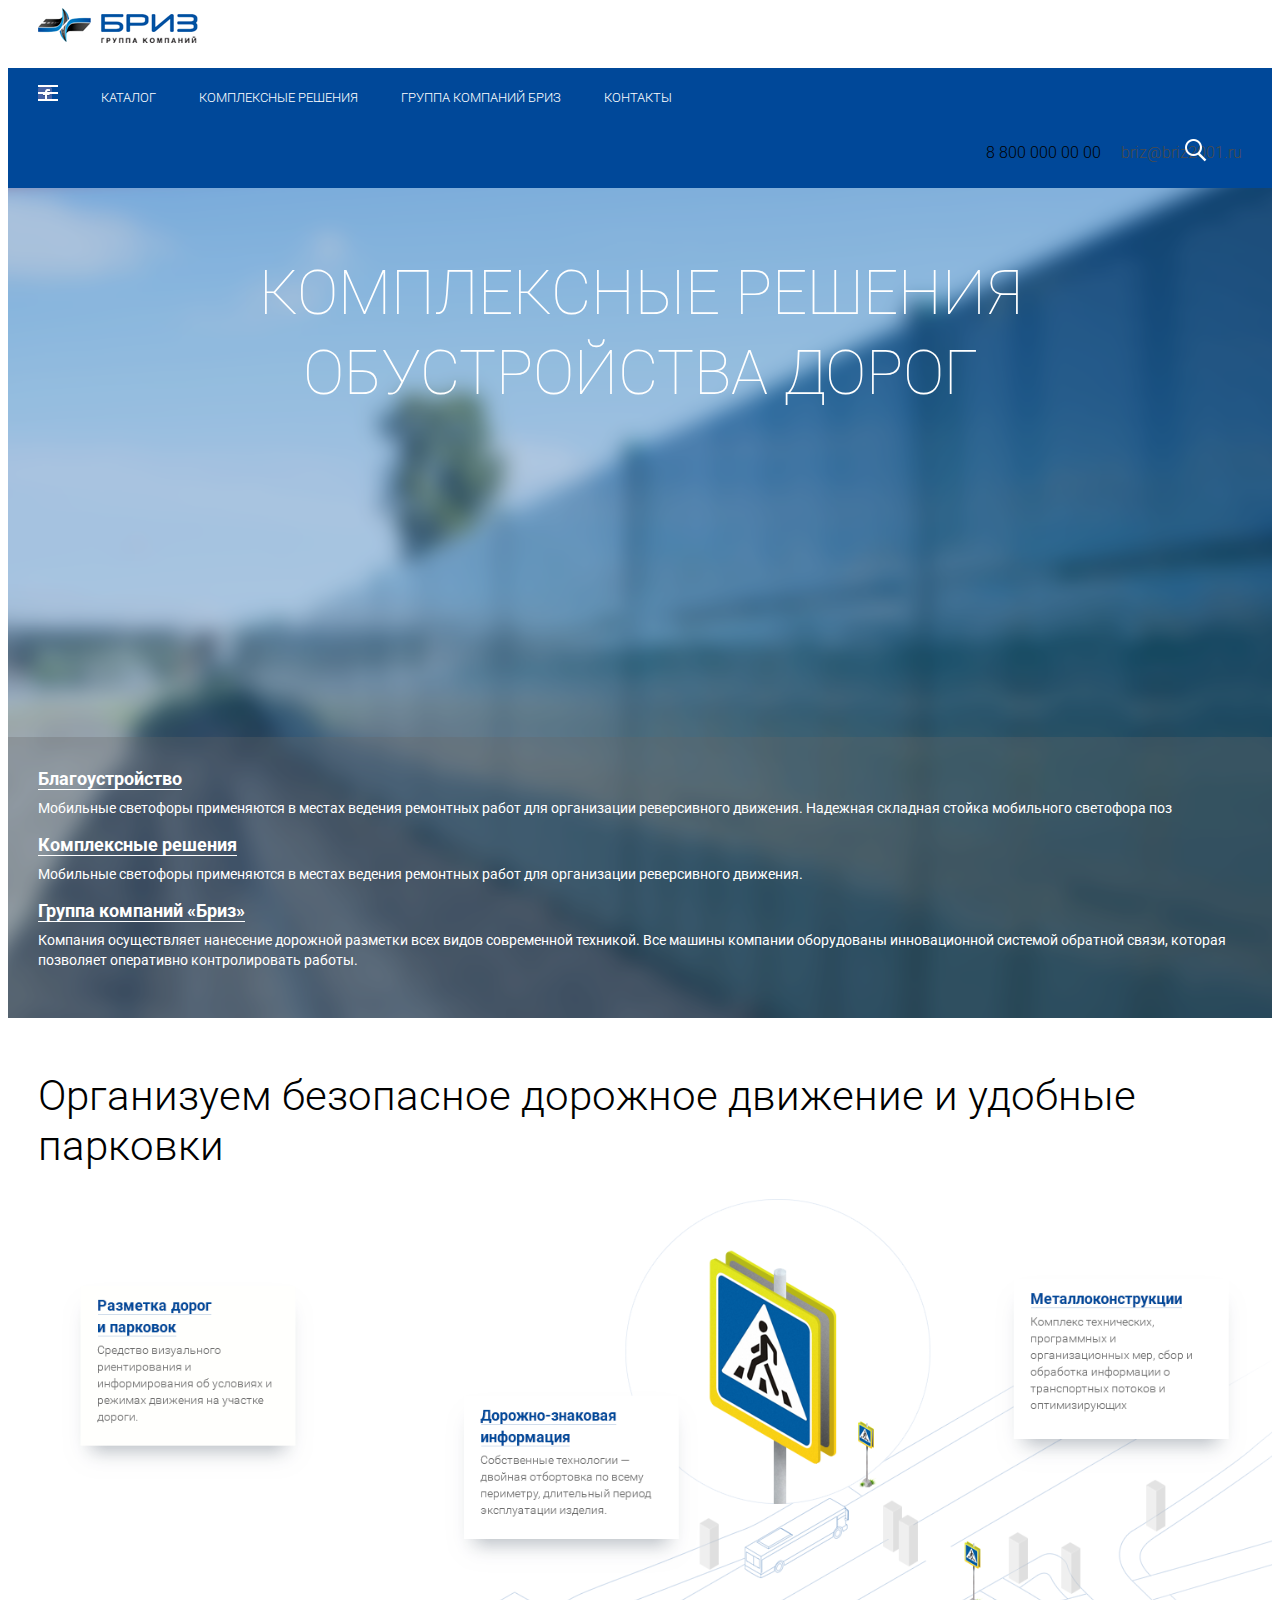
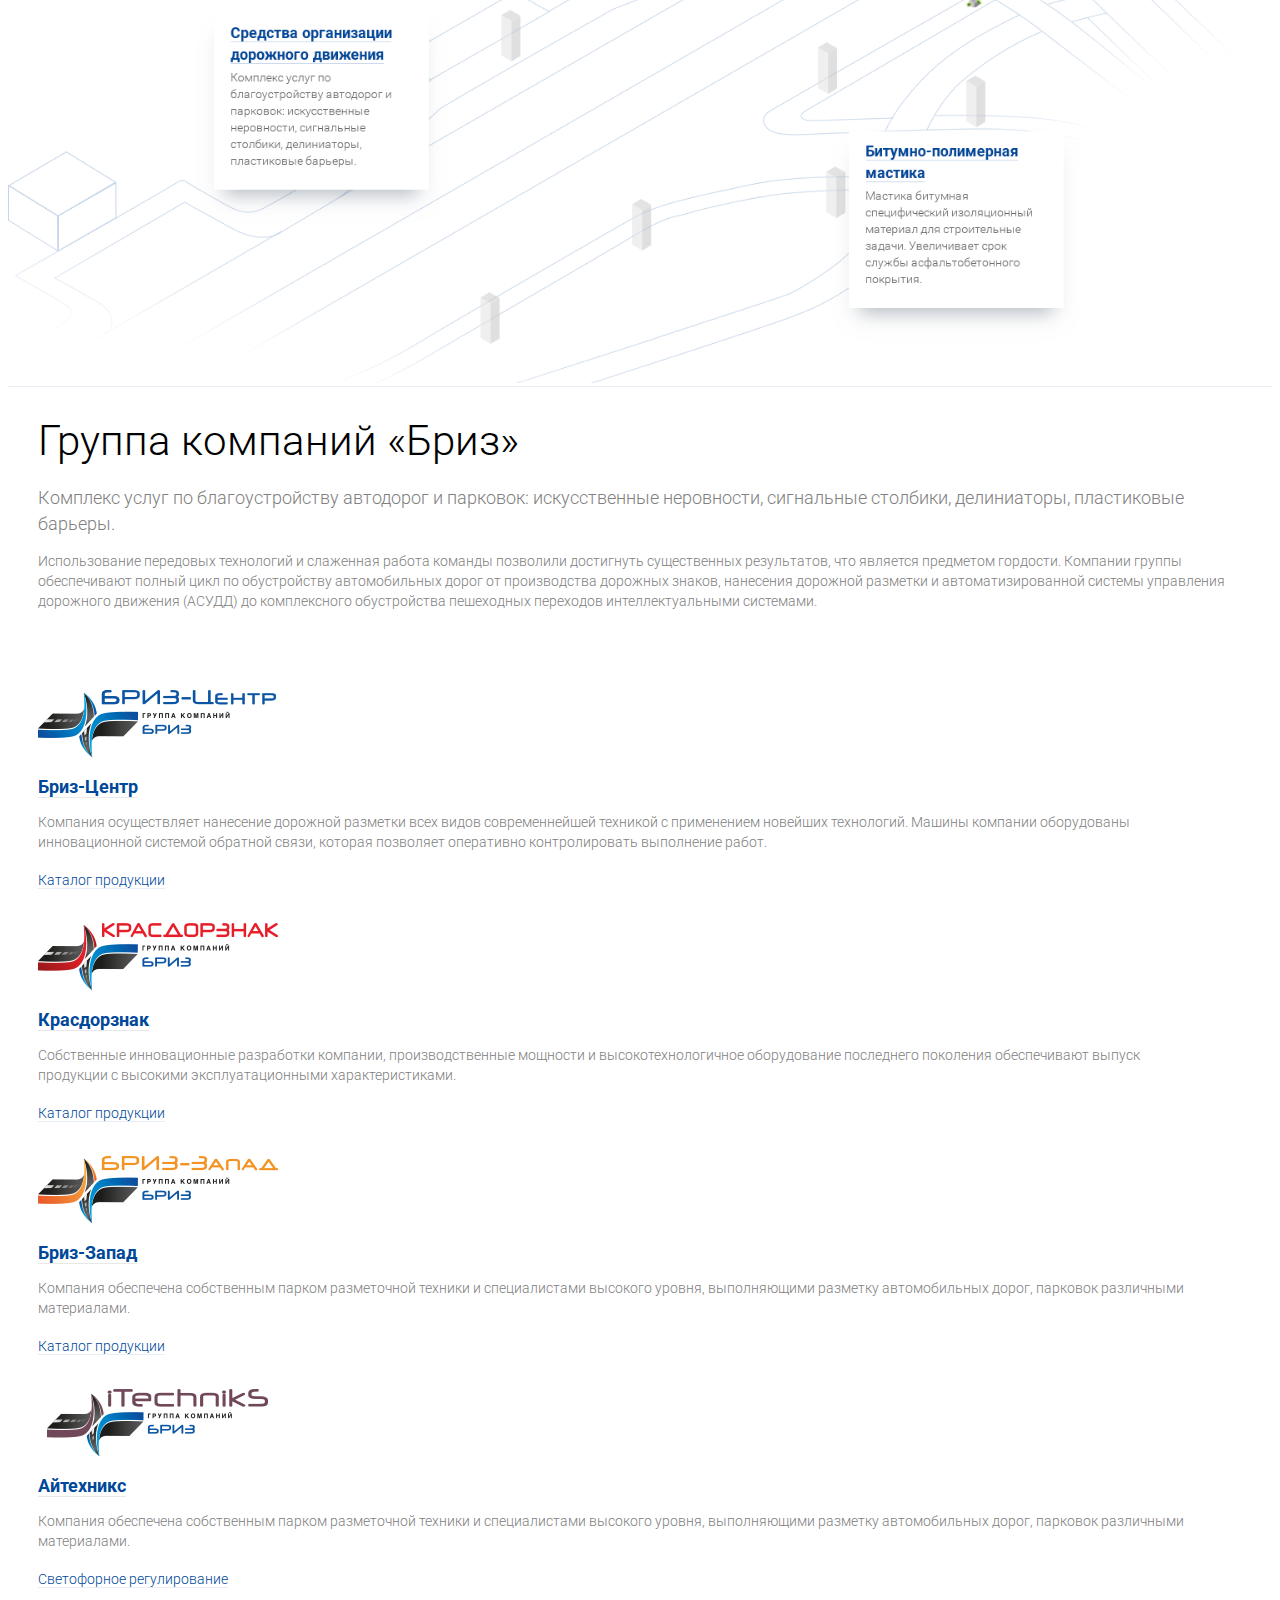
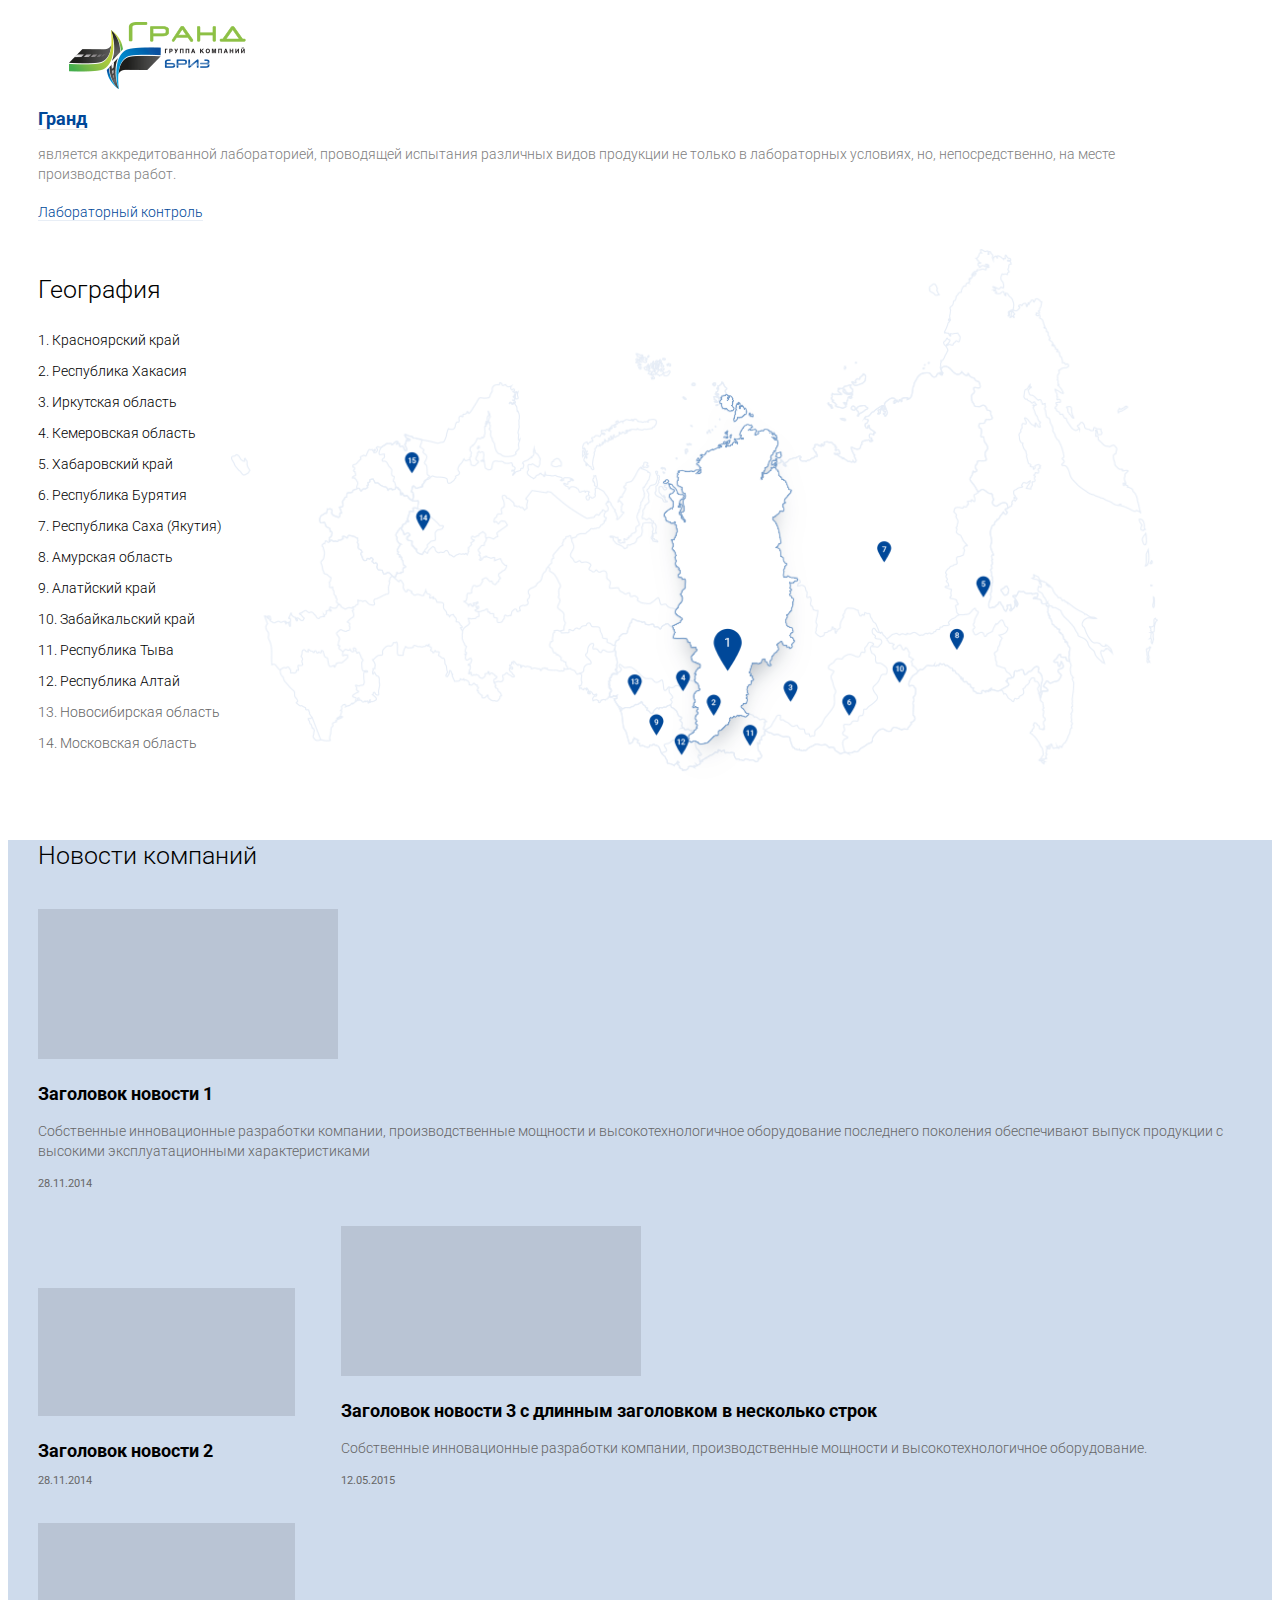
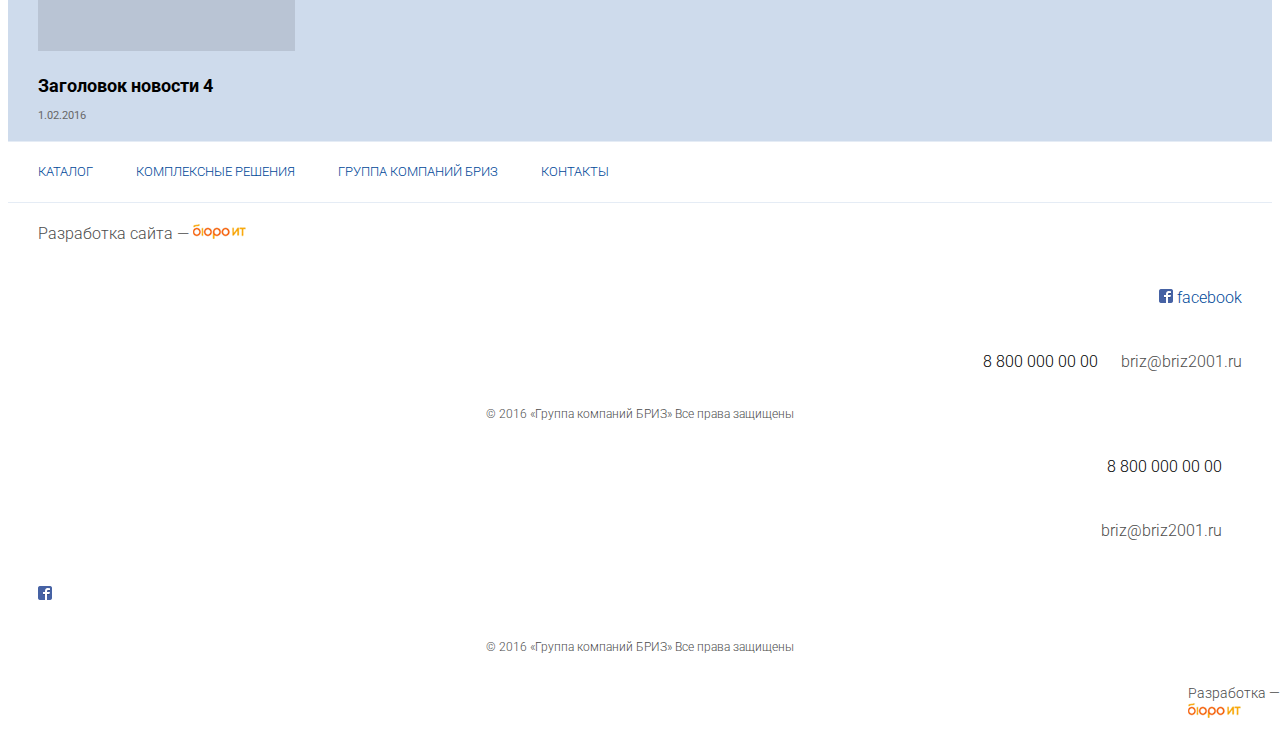
==== commit fb61dc0a: "мета для сотовых и цсс" ====
--- a/index.html
+++ b/index.html
@@ -5,6 +5,7 @@
 
 <head>
     <meta charset="utf-8">
+    <meta name="viewport" content="width=device-width, initial-scale=1">
     <link href="https://fonts.googleapis.com/css?family=Roboto:100,300,400,500,700,900&subset=cyrillic,cyrillic-ext,latin-ext" rel="stylesheet">
     <link href="https://fonts.googleapis.com/css?family=Roboto+Slab:100,300,400,700&subset=cyrillic,cyrillic-ext,latin-ext" rel="stylesheet">
     <script src="js/jquery-2.2.4.min.js"></script>
--- a/css/style.css
+++ b/css/style.css
@@ -86,8 +86,37 @@
 .tellink {
   border-bottom: none;
 }
+@media (min-width: 481px) {
+  .tellink a:link {
+    text-decoration: none !important;
+    color: #000 !important;
+    border-bottom: none !important;
+  }
+  .tellink a:hover {
+    text-decoration: none !important;
+    color: #000 !important;
+    border-bottom: none !important;
+  }
+  .tellink a:visited {
+    text-decoration: none !important;
+    color: #000 !important;
+    border-bottom: none !important;
+  }
+}
+.tellink {
+  border-bottom: none;
+}
+@media (min-width: 481px) {
+  .tellink {
+    color: #000 !important;
+  }
+}
 .emaillink {
   border-bottom: none;
+}
+.emaillink a:hover {
+  color: #e74c3c;
+  border-bottom-color: rgba(248, 201, 196, 0.3);
 }
 .rotate {
   -moz-transition: all 2s linear;
@@ -123,7 +152,8 @@
   }
 }
 .breadcrumbs {
-  height: 51px;
+  min-height: 51px;
+  max-height: 230px;
   background-color: #e5ecf5;
 }
 .breadcrumbs #brc-home {
@@ -171,10 +201,27 @@
   text-align: right;
   font-weight: 300;
   font-size: 16px;
-  color: #004899;
   display: inline-block;
   line-height: 60px;
   margin-bottom: 0px;
+}
+.header__top__info__fb a {
+  text-decoration: none;
+  border-bottom: none;
+}
+.header__top__info__fb a:link {
+  color: #004899;
+  border-bottom-color: rgba(178, 200, 224, 0.3);
+}
+.header__top__info__fb a:hover {
+  text-decoration: none;
+  color: #e74c3c !important;
+  border-bottom-color: rgba(248, 201, 196, 0.3);
+}
+.header__top__info__fb a:visited {
+  text-decoration: none;
+  color: #6a1b9a;
+  border-bottom-color: rgba(210, 186, 225, 0.3);
 }
 .header__top__info__fb img {
   margin-top: -3px;
@@ -195,6 +242,10 @@
 }
 .header__top__info__contacts a:link {
   color: #4c4c4c;
+}
+.header__top__info__contacts a:hover {
+  color: #e74c3c;
+  border-bottom-color: rgba(248, 201, 196, 0.3);
 }
 .header__top__buttons {
   text-align: right;
@@ -411,15 +462,106 @@
 		}
 	}*/
 }
+.content__accordion-menu {
+  margin-top: 38px;
+  text-transform: uppercase;
+}
+.content__accordion-menu .list-group.panel .collapse .collapse .list-group-item .item-wrapper .navlabel {
+  padding-left: 20px;
+}
+.content__accordion-menu .indinav {
+  width: 4px;
+  height: 49px;
+  display: table-cell;
+  float: left;
+}
+.content__accordion-menu .currentgroup {
+  background-color: #ccdaeb;
+}
+.content__accordion-menu .currentsubgroup {
+  background-color: #99b6d6;
+}
+.content__accordion-menu .currentpage {
+  background-color: #f9a825;
+}
+.content__accordion-menu .item-wrapper {
+  display: table;
+  max-width: 90%;
+}
+.content__accordion-menu .caret-wrapper {
+  vertical-align: middle;
+  position: absolute;
+  right: 0;
+  top: 29%;
+}
+.content__accordion-menu .navlabel {
+  display: table-cell;
+  padding-left: 10px;
+  padding-top: 1px;
+  font-size: 10px;
+  font-weight: 400;
+  vertical-align: middle;
+  color: #000;
+}
+.content__accordion-menu .list-group-item {
+  border: 1px solid #e5ecf5;
+  padding: 0;
+  height: 51px;
+  border-radius: 0px;
+}
+.content__accordion-menu .list-group-item .fa {
+  padding-left: 10px;
+  padding-right: 9px;
+  vertical-align: middle;
+}
+.content__accordion-menu .content__accordion-menu .list-group-submenu {
+  margin-left: 0;
+}
+.content__accordion-menu a.list-group-item-success,
+.content__accordion-menu button.list-group-item-success {
+  color: #000;
+}
+.content__accordion-menu .list-group-item-success {
+  color: #000;
+  background-color: transparent;
+}
+.content__accordion-menu a.list-group-item-success:focus,
+.content__accordion-menu a.list-group-item-success:hover,
+.content__accordion-menu button.list-group-item-success:focus,
+.content__accordion-menu button.list-group-item-success:hover {
+  color: #000;
+  background-color: #f6f8fc;
+}
+.content__accordion-menu a.list-group-item:focus,
+.content__accordion-menu a.list-group-item:hover,
+.content__accordion-menu button.list-group-item:focus,
+.content__accordion-menu button.list-group-item:hover {
+  color: #000;
+  text-decoration: none;
+  background-color: #f6f8fc;
+}
 .content a {
   text-decoration: none;
 }
+.content__typical {
+  padding-left: 0;
+  padding-right: 0;
+  margin-left: 0;
+  margin-right: 0;
+}
 .content__typical__title {
   padding-left: 0;
+  padding-right: 0;
+  margin-top: 12px;
+  margin-bottom: 10px;
 }
 .content__typical__title h1 {
-  font-weight: 300;
-  font-size: 42px;
+  margin-bottom: 7px;
+}
+@media (max-width: 480px) {
+  .content__typical__title h1 {
+    font-size: 32px;
+  }
 }
 .content__typical__title time {
   font-size: 12px;
@@ -427,97 +569,85 @@
 }
 .content__typical__text {
   padding-left: 0;
-  margin-right: 100px;
+  padding-right: 0;
+  margin-bottom: 35px;
 }
 .content__typical__text p {
-  margin: 15px 0 35px 0;
+  margin-bottom: 18px;
 }
 .content__typical__text p:nth-child(1) {
   font-size: 18px;
   margin-bottom: 20px;
 }
 .content__typical__text img {
+  margin-top: 34px;
   width: 100%;
 }
-.content__typical__text ol {
+.content__typical__text figcaption {
+  width: 80%;
+  text-align: center;
+  margin-left: auto;
+  margin-right: auto;
+  margin-top: 18px;
+  font-size: 12px;
+  margin-bottom: 28px;
+}
+.content__typical__text h5 {
+  font-size: 14px;
+  font-weight: 700;
+  margin-top: 27px;
+  margin-bottom: 5px;
+}
+.content__typical__text ol,
+.content__typical__text ul {
   padding-left: 15px;
+  margin-bottom: 28px;
 }
 .content__typical__text li {
-  margin-bottom: 15px;
+  margin-bottom: 10px;
+  padding-left: 5px;
 }
 .content__typical__text table {
-  margin-bottom: 40px;
+  margin-bottom: 24px;
+}
+.content__typical__text table th {
+  font-weight: 300;
+  padding-bottom: 4px;
+  padding-right: 23px;
 }
 .content__typical__text table tr td:nth-child(1) {
   padding-right: 15px;
 }
-.content__typical__text table tr:nth-child(1) {
-  margin-bottom: 50px;
-}
 .content__typical__text table tr:nth-child(odd) {
   border-bottom: 1px solid #ccc;
 }
+.content__typical__text table tr:nth-child(odd) td {
+  padding-bottom: 14px;
+}
 .content__typical__text table td {
   padding-right: 15px;
-  padding-bottom: 20px;
+  padding-bottom: 4px;
 }
 .content__typical__text table tr:nth-child(even) td {
-  padding-top: 10px;
+  padding-top: 8px;
+  padding-bottom: 10px;
 }
 .content__typical__text blockquote {
   background-color: #f2f5fa;
-  padding: 20px;
+  padding: 2px 15px 19px 20px;
+  margin-bottom: 25px;
   border-left: none;
 }
 .content__typical__text blockquote h3 {
-  font-size: 18px;
   color: #f9a825;
-  margin-top: 10px;
 }
 .content__typical__text blockquote p {
   font-size: 14px;
-  margin-bottom: 10px;
-}
-.content__typical__rightnav {
-  margin-top: 20px;
-  padding-left: 0;
-  font-size: 10px;
-  font-weight: 400;
-  text-transform: uppercase;
-}
-.content__typical__rightnav .list-group-item {
-  border: 1px solid #e5ecf5;
-  padding: 20px 10px;
-  border-radius: 0px;
-}
-.content__typical__rightnav .list-group-item .fa {
-  padding-left: 10px;
-}
-.content__typical__rightnav .content__left-nav .list-group-submenu {
-  margin-left: 0;
-}
-.content__typical__rightnav a.list-group-item-success,
-.content__typical__rightnav button.list-group-item-success {
-  color: #000;
-}
-.content__typical__rightnav .list-group-item-success {
-  color: #000;
-  background-color: transparent;
-}
-.content__typical__rightnav a.list-group-item-success:focus,
-.content__typical__rightnav a.list-group-item-success:hover,
-.content__typical__rightnav button.list-group-item-success:focus,
-.content__typical__rightnav button.list-group-item-success:hover {
-  color: #004899;
-  background-color: #f6f8fc;
-}
-.content__typical__rightnav a.list-group-item:focus,
-.content__typical__rightnav a.list-group-item:hover,
-.content__typical__rightnav button.list-group-item:focus,
-.content__typical__rightnav button.list-group-item:hover {
-  color: #004899;
-  text-decoration: none;
-  background-color: #f6f8fc;
+}
+.content__typical .content__accordion-menu {
+  margin-top: 72px;
+  padding-left: 0;
+  padding-right: 0;
 }
 .content__contacts h1 {
   margin: 32px 0;
@@ -564,10 +694,6 @@
   padding-right: 0;
   padding-left: 0;
   /* making 24/7 tech support button */
-}
-.content__contacts__item__descr__value a:link {
-  text-decoration: none;
-  color: #000;
 }
 .content__contacts__item__descr__value #alldayhelp {
   background-color: #004899;
@@ -604,15 +730,31 @@
   border: 1px solid black;
   background-color: grey;
 }
+.content__news-one {
+  margin-left: 0;
+  margin-right: 0;
+  padding-left: 0;
+  padding-right: 0;
+}
 .content__news-one__main {
   padding-left: 0;
-  margin-right: 100px;
+  padding-right: 0;
 }
 .content__news-one__main__title {
   padding-left: 0;
+  padding-right: 0;
+  margin-top: 12px;
+  margin-bottom: 10px;
+}
+.content__news-one__main__title h1 {
+  margin-bottom: 7px;
+}
+@media (max-width: 480px) {
+  .content__news-one__main__title h1 {
+    font-size: 32px;
+  }
 }
 .content__news-one__main__title__item {
-  margin-bottom: 20px;
   padding: 0px;
   display: table;
 }
@@ -656,47 +798,46 @@
 .content__news-one__main__text {
   padding-left: 0;
   padding-right: 0;
+  margin-bottom: 35px;
 }
 .content__news-one__main__text p {
   font-size: 14px;
-}
-.content__news-one__main__text__img {
-  margin-top: 25px;
-  margin-bottom: 35px;
-}
-.content__news-one__main__text__img p {
+  margin-bottom: 18px;
+}
+.content__news-one__main__text img {
+  margin-top: 34px;
+  width: 100%;
+}
+.content__news-one__main__text figcaption {
   width: 80%;
   text-align: center;
-  margin: auto;
+  margin-left: auto;
+  margin-right: auto;
+  margin-top: 18px;
   font-size: 12px;
-}
-.content__news-one__main__text__img img {
-  width: 100%;
-}
-.content__news-one__main__quote {
+  margin-bottom: 28px;
+}
+.content__news-one__main blockquote {
   background-color: #f2f5fa;
-  padding: 20px;
-}
-.content__news-one__main__quote h4 {
-  font-size: 18px;
+  padding: 2px 15px 19px 20px;
+  margin-bottom: 25px;
+  border-left: none;
+}
+.content__news-one__main blockquote h3 {
   color: #f9a825;
 }
-.content__news-one__main__quote p {
+.content__news-one__main blockquote p {
   font-size: 14px;
 }
 .content__news-one__used {
   border: 1px solid #e5ecf5;
-  padding: 30px 20px;
+  padding-left: 21px;
+  padding-top: 10px;
+  padding-right: 25px;
+  margin-top: 4px;
 }
 .content__news-one__used h4 {
-  font-size: 18px;
-  font-weight: 300;
-}
-.content__news-one__used a {
-  text-decoration: none;
-  color: #000000;
-  border-bottom: 1px solid;
-  border-bottom-color: rgba(178, 178, 178, 0.3);
+  margin-bottom: 4px;
 }
 .content__news-one__used a:link {
   text-decoration: none;
@@ -704,6 +845,10 @@
   border-bottom: 1px solid;
   border-bottom-color: rgba(178, 178, 178, 0.3);
 }
+.content__news-one__used a:hover {
+  color: #e74c3c;
+  border-bottom: none;
+}
 .content__news-one__used p {
   font-size: 14px;
   font-weight: 300;
@@ -711,49 +856,62 @@
 }
 .content__news-one__other-news {
   padding-top: 50px;
+  margin-left: 0;
+  margin-right: 0;
+  padding-left: 0;
+  padding-right: 0;
 }
 .content__news-one__other-news figure {
   text-align: left;
 }
+.content__news-one__other-news figure img {
+  width: 100%;
+}
 .content__news-one__other-news figcaption {
   text-align: left;
 }
 .content__news-one__other-news figcaption h5 {
-  margin-top: 18px;
-  line-height: 2;
   font-size: 10px;
   font-weight: 700;
   text-transform: uppercase;
 }
 .content__news-one__other-news__prev {
   text-align: left;
+  padding-left: 0;
+  padding-right: 0;
 }
 .content__news-one__other-news__prev__nav {
-  padding-bottom: 20px;
+  padding-left: 0;
+  padding-right: 0;
   font-family: 'Arial', sans-serif;
   font-size: 12px;
   left: 0;
-  top: 170px;
+  top: 167px;
 }
 .content__news-one__other-news__prev__nav p {
   position: relative;
   text-align: left;
   margin-bottom: 0;
 }
-.content__news-one__other-news__prev__item {
+.content__news-one__other-news__prev__news {
   font-size: 12px;
   font-weight: 300;
-}
-.content__news-one__other-news__prev__item h5 {
+  padding-left: 0;
+}
+.content__news-one__other-news__prev__news h5 {
   text-transform: uppercase;
   font-size: 10px;
   font-weight: 700;
 }
 .content__news-one__other-news__next {
   text-align: left;
+  padding-left: 0;
+  padding-right: 0;
 }
 .content__news-one__other-news__next__nav {
   padding-bottom: 5px;
+  padding-right: 0px;
+  padding-left: 0;
   font-family: 'Arial', sans-serif;
   font-size: 12px;
   right: 0;
@@ -765,100 +923,133 @@
   text-align: right;
   margin-bottom: 0;
 }
-.content__news-one__other-news__next__item {
+.content__news-one__other-news__next__news {
   font-size: 12px;
-  font-weight: 300;
-}
-.content__news-one__other-news__next__item h5 {
+  padding-left: 0;
+  padding-right: 0;
+}
+.content__news-one__other-news__next__news h5 {
   text-transform: uppercase;
   font-size: 10px;
   font-weight: 700;
 }
-.content__other_companies {
-  margin-top: 30px;
-}
-.content__other_companies__nav {
+.content__news-one__other-news__next__news figcaption {
+  padding-right: 9px;
+}
+.content__other-companies {
+  padding-left: 0;
+  padding-right: 0;
+  margin-left: 0;
+  margin-right: 0;
+}
+.content__other-companies__nav {
   padding-left: 0;
   padding-right: 0;
   font-size: 12px;
   font-family: Arial, sans-serif;
 }
-.content__other_companies__nav:nth-child(4) {
+.content__other-companies__nav:nth-child(4) {
   text-align: right;
 }
-.content__other_companies__name {
-  padding-left: 0;
-  padding-right: 0;
-}
-.content__other_companies__name h5 {
-  text-transform: uppercase;
+.content__other-companies__name {
+  padding-left: 0;
+  padding-right: 0;
+}
+.content__other-companies__name h5 {
   margin: 0;
-}
-.content__other_companies__name:nth-child(3) {
+  font-size: 10px;
+  font-weight: 700;
+}
+.content__other-companies__name:nth-child(3) {
   text-align: right;
 }
 .content__company-one {
   margin-bottom: 60px;
+  padding-left: 0;
+  padding-right: 0;
+  margin-left: 0;
+  margin-right: 0;
 }
 .content__company-one h1 {
-  font-size: 42px;
-  font-weight: 300;
-  text-transform: uppercase;
-  margin-top: 35px;
-  margin-bottom: 35px;
-}
-.content__company-one h2 {
-  font-size: 25px;
-  font-weight: 300;
-  margin-right: 45px;
+  margin-top: 32px;
+  margin-bottom: 28px;
+}
+@media (max-width: 480px) {
+  .content__company-one h1 {
+    font-size: 32px;
+  }
+}
+.content__company-one h5 {
+  font-weight: 700;
+}
+.content__company-one__links {
+  padding-left: 0;
+  padding-right: 0;
+  margin-left: 0;
+  margin-right: 0;
+  margin-bottom: 29px;
+}
+.content__company-one__links h2 {
   display: inline;
-}
-.content__company-one__nav {
-  text-align: right;
+  margin-right: 41px;
+}
+@media (max-width: 480px) {
+  .content__company-one__links h2 {
+    margin-right: 20px;
+  }
 }
 .content__company-one__history {
-  margin-top: 40px;
-  margin-right: 100px;
-  padding-left: 0;
-  padding-right: 0;
+  padding-left: 0;
+  padding-right: 0;
+}
+.content__company-one__history h5 {
+  margin-bottom: 0px;
 }
 .content__company-one__history p {
-  font-size: 14px;
-}
-.content__company-one__history h5 {
-  font-size: 14px;
-  font-weight: 700;
+  margin-bottom: 19px;
 }
 .content__company-one__about {
-  margin-top: 40px;
-  padding-left: 0;
-}
-.content__company-one__about__quotetext {
-  margin-bottom: 25px;
-}
-.content__company-one__about__quotetext p {
+  padding-right: 0;
+  padding-left: 0;
+  margin-top: 10px;
+}
+.content__company-one__about blockquote {
+  margin-bottom: 8px;
   font-size: 18px;
+  border: none;
+  padding: 0;
+}
+.content__company-one__about__quoteauthor {
+  display: table;
+  margin-bottom: 40px;
 }
 .content__company-one__about__quoteauthor h5 {
   font-size: 14px;
   font-weight: 700;
   margin-top: 35px;
 }
-.content__company-one__about__quoteauthor p {
-  font-size: 14px;
-}
-.content__company-one__about__quoteauthor img {
+.content__company-one__about__quoteauthor__job {
+  display: table-cell;
+  width: 50%;
+}
+.content__company-one__about__quoteauthor__job h5 {
+  margin-top: 37px;
+  margin-bottom: 0;
+}
+.content__company-one__about__quoteauthor__img {
   vertical-align: bottom;
-  display: inline-block;
-}
-.content__company-one__about__quoteauthor__job {
-  display: inline-block;
+  display: table-cell;
   width: 50%;
+  text-align: right;
+}
+.content__company-one__about__quoteauthor__img img {
+  width: 84%;
+  margin-right: 5px;
 }
 .content__company-one__about__docs {
   border: 1px solid #e5ecf5;
-  padding: 5px 20px 10px 20px;
-  margin: 20px 0px;
+  padding: 9px 20px 10px 19px;
+  margin-bottom: 20px;
 }
 .content__company-one__about__docs .pdftype {
   font-size: 10px;
@@ -868,108 +1059,54 @@
   background-color: #d70a0a;
 }
 .content__company-one__about__docs h5 {
+  text-transform: uppercase;
   font-size: 10px;
-  font-weight: 700;
-  text-transform: uppercase;
+  margin-bottom: 7px;
 }
 .content__company-one__about__docs p {
-  font-size: 12px;
+  font-size: 14px;
   color: #808080;
-}
-.content__company-one__about__docs a:link {
-  font-size: 14px;
-  text-decoration: none;
-  color: #004899;
-  border-bottom: 1px solid;
-  border-bottom-color: rgba(204, 218, 235, 0.3);
+  margin-bottom: 1px;
 }
 .content__left-nav {
-  margin-top: 20px;
-  padding-left: 0;
-  text-transform: uppercase;
-  min-width: 220px;
-}
-.content__left-nav .indinav {
-  width: 4px;
-  height: 46px;
-  display: table-cell;
-  float: left;
-}
-.content__left-nav .currentgroup {
-  background-color: #ccdaeb;
-}
-.content__left-nav .currentsubgroup {
-  background-color: #99b6d6;
-}
-.content__left-nav .currentpage {
-  background-color: #f9a825;
-}
-.content__left-nav .item-wrapper {
-  display: table;
-}
-.content__left-nav .caret-wrapper {
-  vertical-align: middle;
-  position: absolute;
-  right: 0;
-  top: 29%;
-}
-.content__left-nav .navlabel {
-  display: table-cell;
-  max-width: 70%;
-  padding-left: 10px;
-  font-size: 10px;
-  font-weight: 400;
-  color: #000;
-  vertical-align: middle;
-}
-.content__left-nav .list-group-item {
-  border: 1px solid #e5ecf5;
-  padding: 0;
-  height: 48px;
-  border-radius: 0px;
-}
-.content__left-nav .list-group-item .fa {
-  padding-left: 10px;
-  padding-right: 5px;
-  vertical-align: middle;
-}
-.content__left-nav .content__left-nav .list-group-submenu {
-  margin-left: 0;
-}
-.content__left-nav a.list-group-item-success,
-.content__left-nav button.list-group-item-success {
-  color: #000;
-}
-.content__left-nav .list-group-item-success {
-  color: #000;
-  background-color: transparent;
-}
-.content__left-nav a.list-group-item-success:focus,
-.content__left-nav a.list-group-item-success:hover,
-.content__left-nav button.list-group-item-success:focus,
-.content__left-nav button.list-group-item-success:hover {
-  color: #000;
-  background-color: #f6f8fc;
-}
-.content__left-nav a.list-group-item:focus,
-.content__left-nav a.list-group-item:hover,
-.content__left-nav button.list-group-item:focus,
-.content__left-nav button.list-group-item:hover {
-  color: #000;
-  text-decoration: none;
-  background-color: #f6f8fc;
+  padding-left: 0;
 }
 .content__descr {
   padding-left: 0;
-}
-.content__descr__main-params__name {
+  margin-top: 12px;
+}
+@media (max-width: 767px) {
+  .content__descr {
+    padding-right: 0;
+  }
+}
+.content__descr__title {
+  margin-bottom: 34px;
+}
+.content__descr__main-params {
+  margin-bottom: 24px;
+}
+.content__descr__main-params h3 {
+  margin-bottom: 19px;
+}
+.content__descr__main-params div {
+  margin-bottom: 10px;
+}
+.content__descr__main-params__key {
   display: inline-block;
-  margin-right: 95px;
+  margin-right: 49px;
+  width: 25%;
 }
 .content__descr__main-params__value {
   font-size: 14px;
   font-weight: 400;
   display: inline-block;
+}
+.content__descr__img {
+  margin-bottom: 4px;
+}
+.content__descr__img__main {
+  margin-bottom: 10px;
 }
 .content__descr__img__main img {
   width: 100%;
@@ -982,37 +1119,53 @@
 }
 .content__descr__img__secondary {
   font-size: 13px;
+  margin-left: 0;
+  margin-right: 0;
 }
 .content__descr__img__secondary__item {
+  padding-left: 0;
+  margin-bottom: 10px;
+}
+.content__descr__img__secondary__item .item-wrapper {
+  display: table;
+  width: 100%;
+  border: 1px solid #e5ecf5;
+  padding-right: 10px;
+}
+.content__descr__img__secondary__item .item-wrapper:hover {
+  border: 1px solid #7fa3cc;
+}
+.content__descr__img__secondary__item .secondary-image {
+  display: table-cell;
+}
+.content__descr__img__secondary__item .caption {
   text-align: left;
-  display: inline-block;
-  width: 48%;
-  border: 1px solid #e5ecf5;
-  margin: 10px 20px 10px 0;
-}
-.content__descr__img__secondary__item img {
-  float: left;
-  margin-right: 17px;
-}
-.content__descr__img__secondary__item .caption {
-  margin-top: 20px;
+  padding-left: 17px;
+  display: table-cell;
+  vertical-align: middle;
 }
 .content__descr__img__secondary__item:nth-child(2),
 .content__descr__img__secondary__item:nth-child(4) {
-  margin: 10px 0;
-}
-.content__descr__img__secondary__item:hover {
-  border: 1px solid #7fa3cc;
+  padding-right: 0;
+}
+@media (max-width: 991px) {
+  .content__descr__img__secondary__item {
+    padding-right: 0;
+  }
 }
 .content__descr__text {
   font-size: 14px;
   font-weight: 300;
   color: #666;
+  padding-top: 10px;
+  margin-bottom: 99px;
+}
+.content__descr__text p {
+  margin-bottom: 20px;
 }
 .content__form {
   box-shadow: 0px 18px 36px -12px rgba(0, 20, 43, 0.3);
   padding: 0;
-  margin-top: 20px;
   border: 1px solid #e5ecf5;
 }
 .content__form h4 {
@@ -1084,28 +1237,27 @@
 .content__rightbar {
   padding-right: 0;
   padding-left: 0;
+  margin-top: 40px;
 }
 .content__rightbar__producer {
   border: 1px solid #e5ecf5;
-  margin: 20px 0;
+  margin-bottom: 15px;
 }
 .content__rightbar__producer__info {
-  padding: 5px 20px 10px 20px;
+  padding: 5px 20px 14px 20px;
 }
 .content__rightbar__producer__info h5 {
   font-size: 14px;
   font-weight: 700;
-}
-.content__rightbar__producer__info a:link {
-  text-decoration: none;
-  color: #004899;
-  border-bottom: 1px solid;
-  border-bottom-color: rgba(204, 218, 235, 0.3);
+  margin-bottom: 19px;
+}
+.content__rightbar__producer__info img {
+  max-width: 90%;
 }
 .content__rightbar__producer__info p {
   font-size: 12px;
   font-weight: 300;
-  margin: 15px 0;
+  margin-top: 12px;
 }
 .content__rightbar__producer__info span {
   font-size: 14px;
@@ -1113,84 +1265,90 @@
   font-weight: 300;
 }
 .content__rightbar__producer__contacts {
-  padding: 5px 20px;
-  background-color: #eae4e6;
+  padding: 9px 20px;
 }
 .content__rightbar__producer__contacts a:link {
-  text-decoration: none;
-  color: #004899;
+  color: #000;
+}
+.content__rightbar__producer__contacts a:hover {
+  color: #e74c3c;
   border-bottom: 1px solid;
-  border-bottom-color: rgba(204, 218, 235, 0.3);
+  border-bottom-color: rgba(241, 201, 196, 0.3);
 }
 .content__rightbar__producer__contacts__tel {
   font-size: 18px;
-  font-weight: 300;
+  margin-bottom: 4px;
+}
+@media (min-width: 480px) {
+  .content__rightbar__producer__contacts__tel a:hover {
+    color: #000;
+  }
 }
 .content__rightbar__producer__contacts__email {
-  font-size: 14px;
-  font-weight: 300;
-}
-.content__rightbar__producer__contacts a {
-  font-size: 14px;
-  font-weight: 300;
+  margin-bottom: 13px;
+}
+.content__rightbar__producer .itechniks {
+  background-color: #eae4e6;
 }
 .content__rightbar__producer .kdz {
   background-color: #faeaeb;
 }
 .content__rightbar__docs {
-  border: 1px solid #e5ecf5;
   padding: 5px 20px 10px 20px;
-  margin: 20px 0px;
+  margin-bottom: 15px;
 }
 .content__rightbar__docs h5 {
   font-size: 10px;
   font-weight: 700;
   text-transform: uppercase;
-}
-.content__rightbar__docs a:link {
-  text-decoration: none;
-  color: #004899;
-  border-bottom: 1px solid;
-  border-bottom-color: rgba(204, 218, 235, 0.3);
-}
-.content__rightbar__docs__name {
+  margin-bottom: 7px;
+}
+.content__rightbar__docs .sertificates {
+  margin-bottom: 26px;
+}
+.content__rightbar__docs__item__name {
   font-weight: 300;
   font-size: 14px;
   margin-bottom: 1px;
 }
-.content__rightbar__docs__name .doctype {
+.content__rightbar__docs__item__name a:hover {
+  color: #e74c3c;
+  border-bottom: 1px solid;
+  border-bottom-color: rgba(241, 201, 196, 0.3);
+}
+.content__rightbar__docs__item__name .doctype {
   font-size: 10px;
   font-weight: 400;
   text-transform: uppercase;
   color: #fff;
   background-color: #2a5696;
 }
-.content__rightbar__docs__name .ppttype {
+.content__rightbar__docs__item__name .ppttype {
   font-size: 10px;
   font-weight: 400;
   text-transform: uppercase;
   color: #fff;
   background-color: #d04424;
 }
-.content__rightbar__docs__name .exltype {
+.content__rightbar__docs__item__name .exltype {
   font-size: 10px;
   font-weight: 400;
   text-transform: uppercase;
   color: #fff;
   background-color: #1d7044;
 }
-.content__rightbar__docs__name .pdftype {
+.content__rightbar__docs__item__name .pdftype {
   font-size: 10px;
   font-weight: 400;
   text-transform: uppercase;
   color: #fff;
   background-color: #d70a0a;
 }
-.content__rightbar__docs__size {
+.content__rightbar__docs__item__size {
   font-weight: 300;
   font-size: 12px;
   color: #666;
-  margin-bottom: 15px;
+  margin-bottom: 7px;
 }
 .content__rightbar__appfield {
   border: 1px solid #e5ecf5;
@@ -1207,8 +1365,7 @@
   font-weight: 300;
 }
 .content__rightbar__mention {
-  border: 1px solid #e5ecf5;
-  margin: 20px 0px;
+  margin-bottom: 15px;
 }
 .content__rightbar__mention img {
   width: 100%;
@@ -1217,7 +1374,16 @@
   text-transform: uppercase;
   font-size: 10px;
   font-weight: 700;
-  margin: 13px 20px 7px 20px;
+  margin: 10px 20px 7px 20px;
+}
+.content__rightbar__mention h5 a:link {
+  text-decoration: none;
+  border-bottom: none;
+}
+.content__rightbar__mention h5 a:hover {
+  color: #e74c3c;
+  border-bottom: 1px solid;
+  border-bottom-color: rgba(241, 201, 196, 0.3);
 }
 .content__rightbar__mention__text {
   font-size: 14px;
@@ -1229,10 +1395,14 @@
   font-size: 12px;
   color: #999;
   font-weight: 300;
-  margin: 13px 20px 7px 20px;
+  margin: 8px 20px 7px 20px;
 }
 .content__other-items {
   padding-top: 50px;
+  margin-left: 0;
+  margin-right: 0;
+  padding-left: 0;
+  padding-right: 0;
 }
 .content__other-items figure {
   text-align: center;
@@ -1242,13 +1412,16 @@
 }
 .content__other-items__prev {
   text-align: left;
+  padding-left: 0;
+  padding-right: 0;
 }
 .content__other-items__prev__nav {
-  padding-bottom: 20px;
+  padding-left: 0;
+  padding-right: 0;
   font-family: 'Arial', sans-serif;
   font-size: 12px;
   left: 0;
-  top: 190px;
+  top: 186px;
 }
 .content__other-items__prev__nav p {
   position: relative;
@@ -1257,7 +1430,7 @@
 }
 .content__other-items__prev__item {
   font-size: 12px;
-  font-weight: 300;
+  padding-right: 0;
 }
 .content__other-items__prev__item h5 {
   text-transform: uppercase;
@@ -1266,9 +1439,13 @@
 }
 .content__other-items__next {
   text-align: left;
+  padding-left: 0;
+  padding-right: 0;
 }
 .content__other-items__next__nav {
   padding-bottom: 5px;
+  padding-right: 0px;
+  padding-left: 0;
   font-family: 'Arial', sans-serif;
   font-size: 12px;
   right: 0;
@@ -1282,12 +1459,15 @@
 }
 .content__other-items__next__item {
   font-size: 12px;
-  font-weight: 300;
+  padding-right: 0;
 }
 .content__other-items__next__item h5 {
   text-transform: uppercase;
   font-size: 10px;
   font-weight: 700;
+}
+.content__other-items__next__item figcaption {
+  padding-right: 9px;
 }
 .content__catalog-name {
   padding-left: 0;
@@ -1852,10 +2032,12 @@
 .content__catalog-common__manufactor {
   margin-left: 0;
   margin-right: 0;
-  display: flex;
-  flex: 1 1 auto;
-  align-content: flex-start;
-  flex-flow: row wrap;
+  /*
+        	display: flex;
+        	flex: 1 1 auto;
+        	align-content: flex-start;
+        	flex-flow: row wrap;
+        	*/
 }
 .content__catalog-common__manufactor__tab {
   padding-left: 0;
@@ -1991,14 +2173,12 @@
   margin-bottom: 15px;
 }
 .content__news {
-  margin-top: 40px;
-  padding: 0 15px;
-  padding-top: 0px;
+  margin-left: 0;
+  margin-right: 0;
+  margin-top: 11px;
 }
 .content__news h1 {
-  margin: 0;
-  margin-bottom: 25px;
-  font-weight: 300;
+  margin-bottom: 20px;
 }
 .content__news__pagination {
   text-align: center;
@@ -2016,7 +2196,7 @@
 .content__news__pagination__start {
   font-size: 16px;
   background-color: #fafbfd;
-  width: 107px;
+  width: 106px;
   line-height: 50px;
   margin-right: 10px;
   height: 50px;
@@ -2024,10 +2204,19 @@
   border: 1px solid #e5ecf5;
 }
 .content__news__pagination__start a {
+  text-decoration: none;
   color: #5c6875;
-}
-.content__news__pagination__start a:hover {
-  text-decoration: none;
+  border-bottom: none;
+}
+.content__news__pagination__start a:visited {
+  color: #5c6875;
+}
+.content__news__pagination__start:hover {
+  color: #fff !important;
+  background-color: #004899;
+}
+.content__news__pagination__start:hover a {
+  color: #fff;
 }
 .content__news__pagination ul {
   font-size: 0;
@@ -2047,10 +2236,35 @@
   display: inline-block;
 }
 .content__news__pagination ul li a {
+  text-decoration: none;
   color: #5c6875;
-}
-.content__news__pagination ul li a:hover {
-  text-decoration: none;
+  border-bottom: none;
+}
+.content__news__pagination ul li:hover {
+  color: #fff !important;
+  background-color: #004899;
+}
+.content__news__pagination ul li:hover a {
+  color: #fff;
+}
+@media (max-width: 519px) {
+  .content__news__pagination ul li:nth-of-type(5) {
+    display: none;
+  }
+  .content__news__pagination ul li:nth-of-type(6) {
+    display: none;
+  }
+}
+@media (max-width: 480px) {
+  .content__news__pagination ul li:nth-of-type(2) {
+    display: none;
+  }
+  .content__news__pagination ul li:nth-of-type(3) {
+    display: none;
+  }
+  .content__news__pagination ul li:nth-of-type(4) {
+    display: none;
+  }
 }
 .content__news__pagination ul li:not( :nth-child(1)) {
   border-left-style: none;
@@ -2070,8 +2284,10 @@
   margin-bottom: 20px;
   border: 1px solid #e5ecf5;
   padding: 0px;
+  margin-left: 0;
+  margin-right: 0;
   display: table;
-  height: 200px;
+  height: auto;
 }
 .content__news__item__date {
   display: inline-block;
@@ -2111,32 +2327,48 @@
   background-color: #fef2e5;
 }
 .content__news__item__inner {
-  padding: 25px 20px;
-  padding-bottom: 15px;
-  display: table-cell;
+  padding: 10px 25px 15px 19px;
   vertical-align: top;
   position: relative;
+  height: auto;
+}
+@media (max-width: 767px) {
+  .content__news__item__inner {
+    padding-right: 0;
+  }
 }
 .content__news__item__inner__img {
-  display: table-cell;
   text-align: right;
-}
-.content__news__item__inner__top p {
-  margin: 0;
+  padding-left: 0;
+  padding-right: 0;
+}
+.content__news__item__inner__img img {
+  width: 100%;
+  min-height: 200px;
+}
+.content__news__item__inner__top {
+  margin-bottom: 20px;
+}
+.content__news__item__inner__top h4 {
+  margin-bottom: 4px;
 }
 .content__news__item__inner__bottom {
-  position: absolute;
-  bottom: 15px;
-}
-.content__news__item__inner__bottom p {
-  margin: 0;
+  margin-bottom: 15px;
 }
 .content__news__item__inner h4 a {
+  text-decoration: none;
+}
+.content__news__item__inner h4 a:link {
   color: #000000;
+  border-bottom: none;
+}
+.content__news__item__inner h4 a:hover {
+  color: #e74c3c !important;
+  border-bottom-color: rgba(248, 201, 196, 0.3);
+}
+.content__news__item__inner h4 a:visited {
   text-decoration: none;
-}
-.content__news__item__inner h4 a:hover {
-  text-decoration: none;
+  color: #6a1b9a;
 }
 .content__news__item__inner p {
   color: #666;
@@ -2187,7 +2419,21 @@
   }
 }
 footer .footer__menu li a {
+  text-decoration: none;
+  border-bottom: none;
+}
+footer .footer__menu li a:link {
   color: #004899;
+  border-bottom-color: rgba(178, 200, 224, 0.3);
+}
+footer .footer__menu li a:hover {
+  text-decoration: none;
+  color: #e74c3c !important;
+  border-bottom-color: rgba(248, 201, 196, 0.3);
+}
+footer .footer__menu li a:visited {
+  color: #004899;
+  border-bottom-color: rgba(178, 200, 224, 0.3);
 }
 @media (max-width: 768px) {
   footer .footer__menu {
@@ -2286,9 +2532,23 @@
 footer .footer__copyright__contacts__fb img {
   margin-top: -3px;
 }
+footer .footer__copyright__contacts__fb a {
+  text-decoration: none;
+  border-bottom: none;
+}
 footer .footer__copyright__contacts__fb a:link {
   color: #004899;
-  border-bottom: none;
+  border-bottom-color: rgba(178, 200, 224, 0.3);
+}
+footer .footer__copyright__contacts__fb a:hover {
+  text-decoration: none;
+  color: #e74c3c !important;
+  border-bottom-color: rgba(248, 201, 196, 0.3);
+}
+footer .footer__copyright__contacts__fb a:visited {
+  text-decoration: none;
+  color: #6a1b9a;
+  border-bottom-color: rgba(210, 186, 225, 0.3);
 }
 @media (max-width: 480px) {
   footer .footer__copyright__contacts__fb {
@@ -2305,6 +2565,10 @@
 footer .footer__copyright__contacts__email a:link {
   text-decoration: none;
   color: #4c4c4c;
+}
+footer .footer__copyright__contacts__email a:hover {
+  color: #e74c3c;
+  border-bottom-color: rgba(248, 201, 196, 0.3);
 }
 footer .footer__copyright__contacts__email p {
   font-size: 16px;
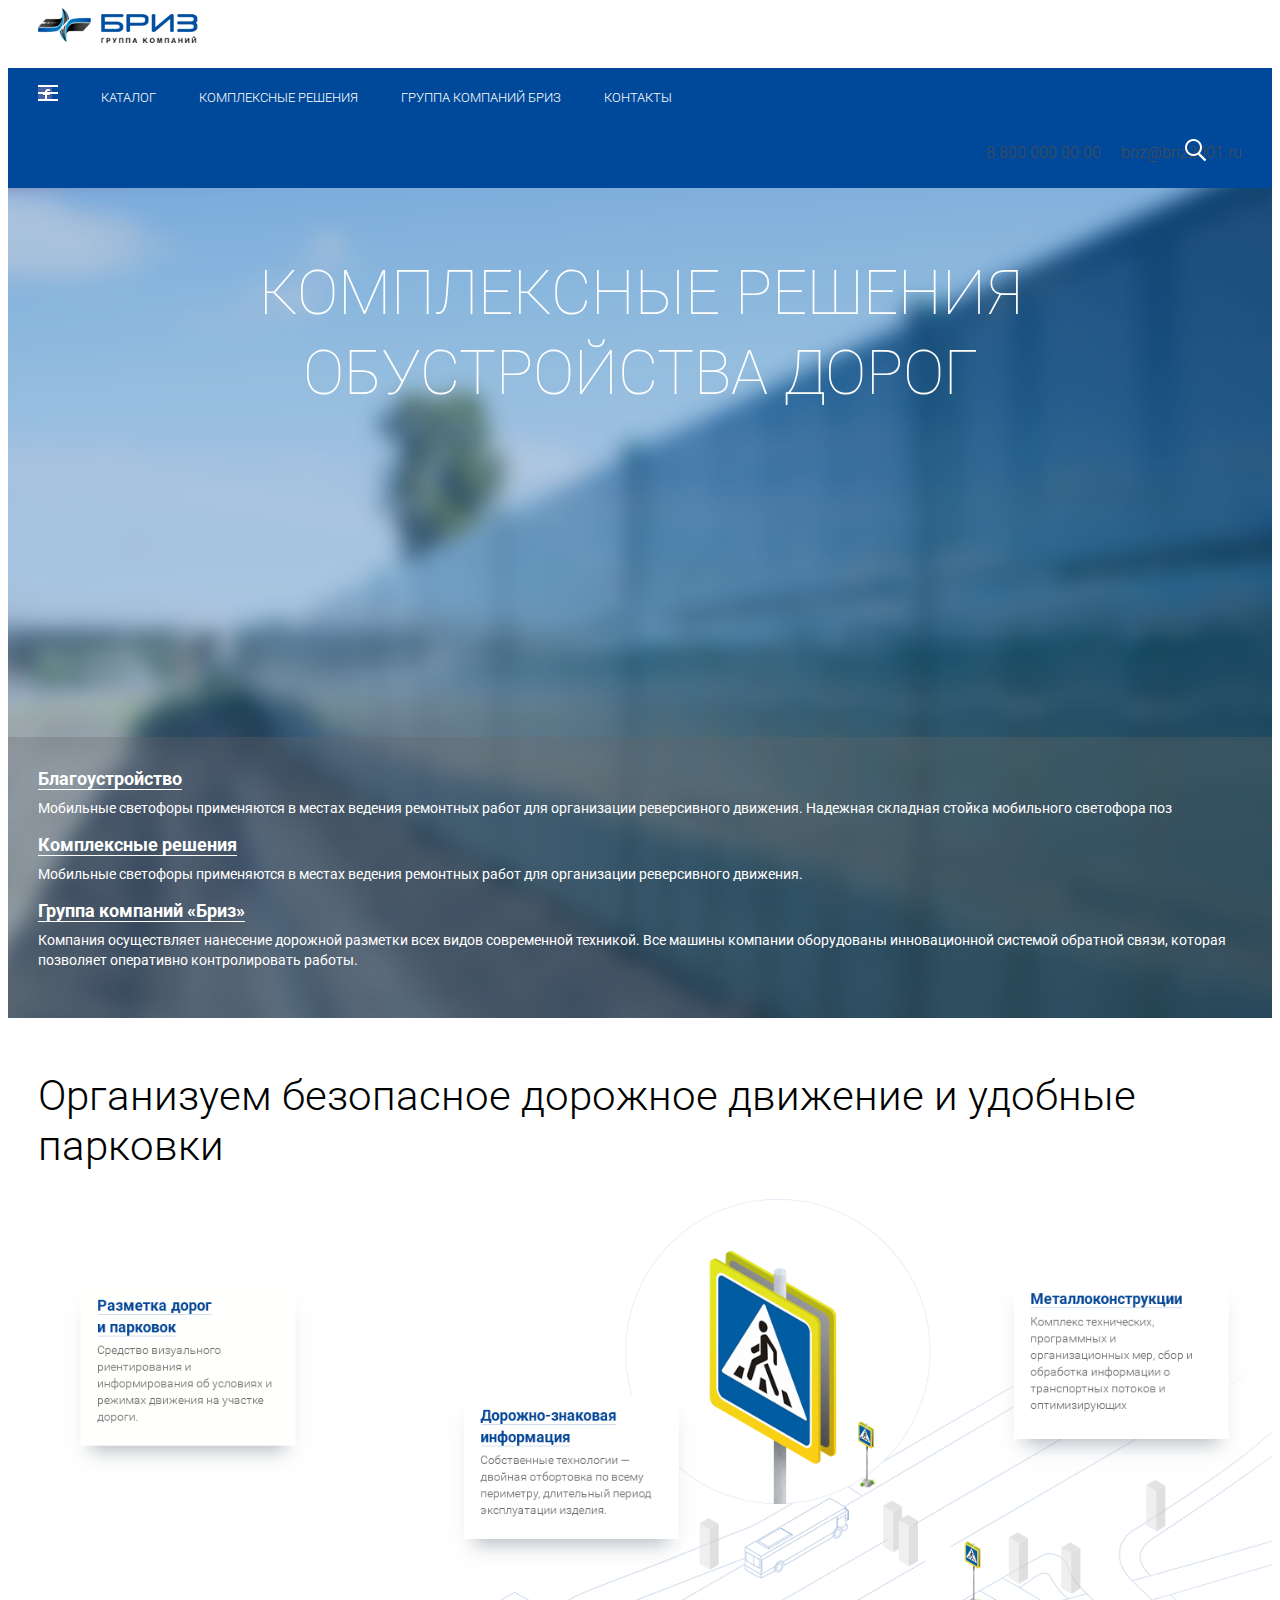
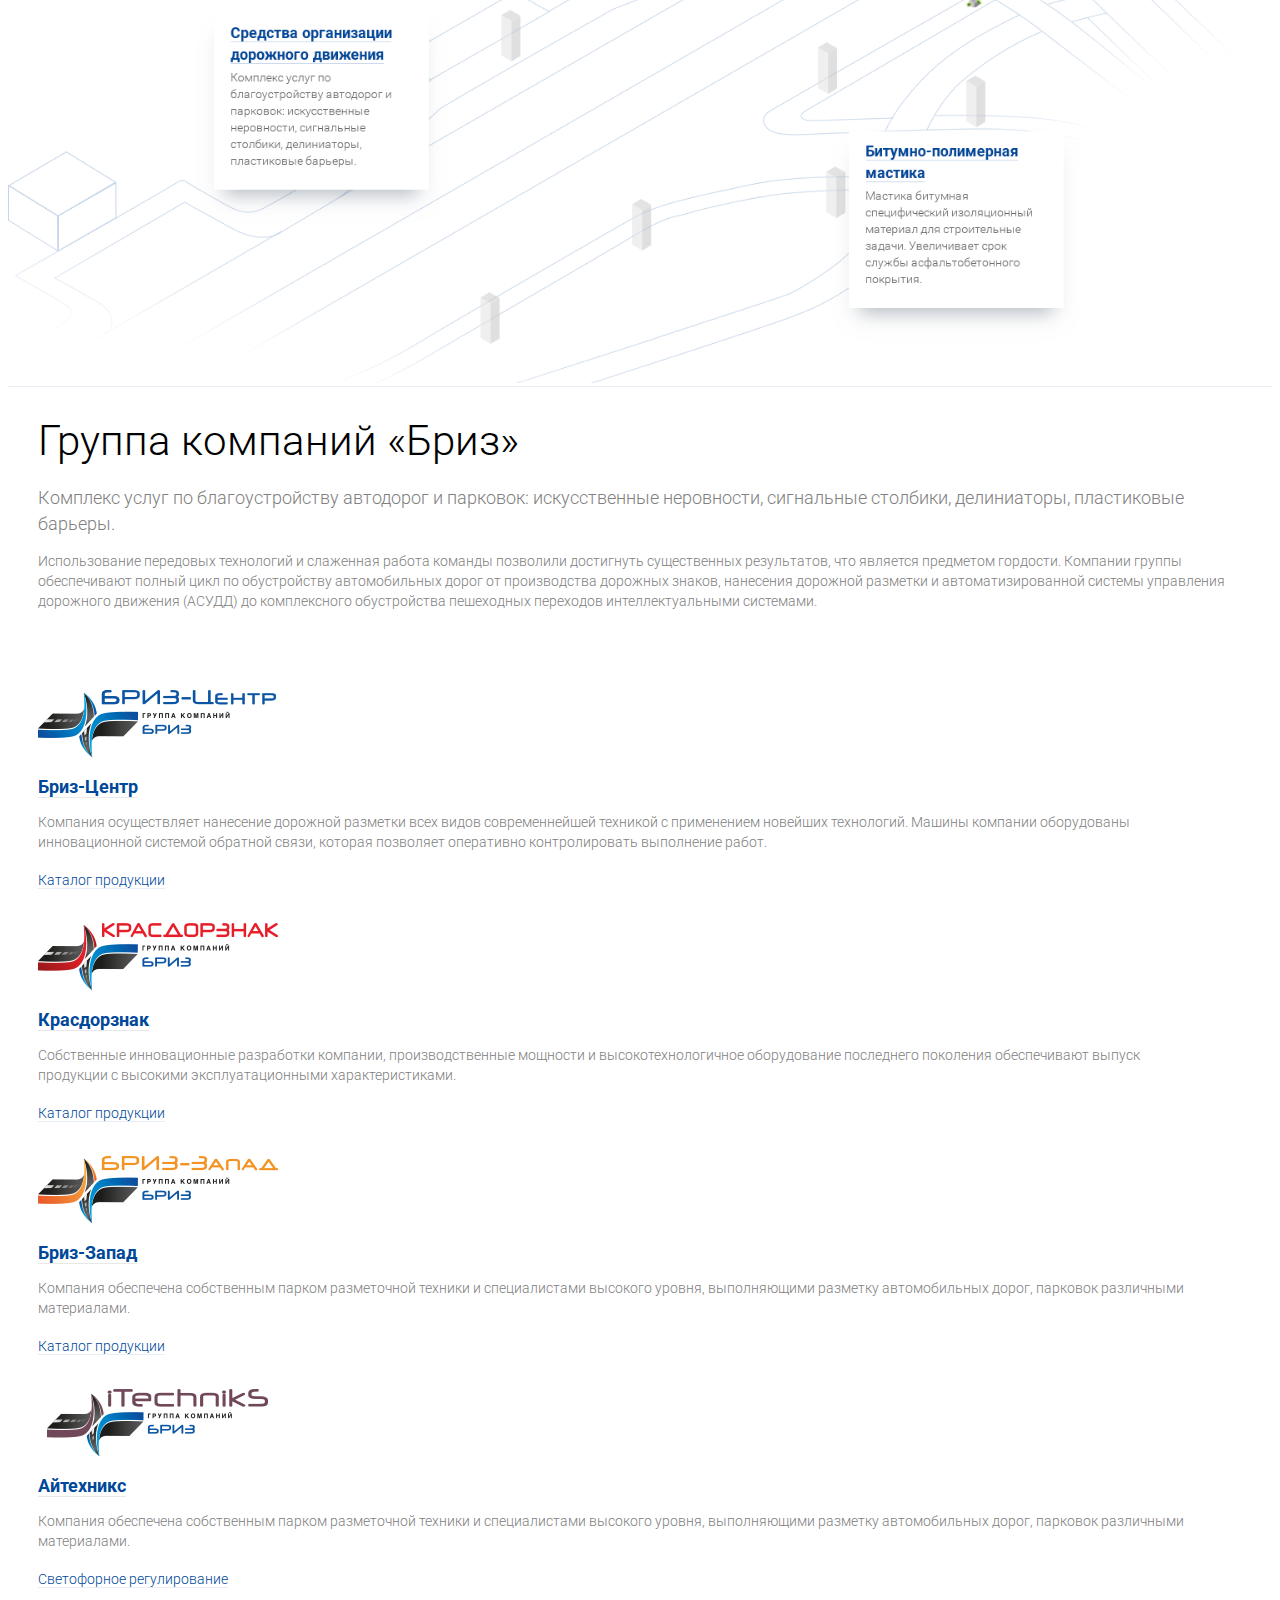
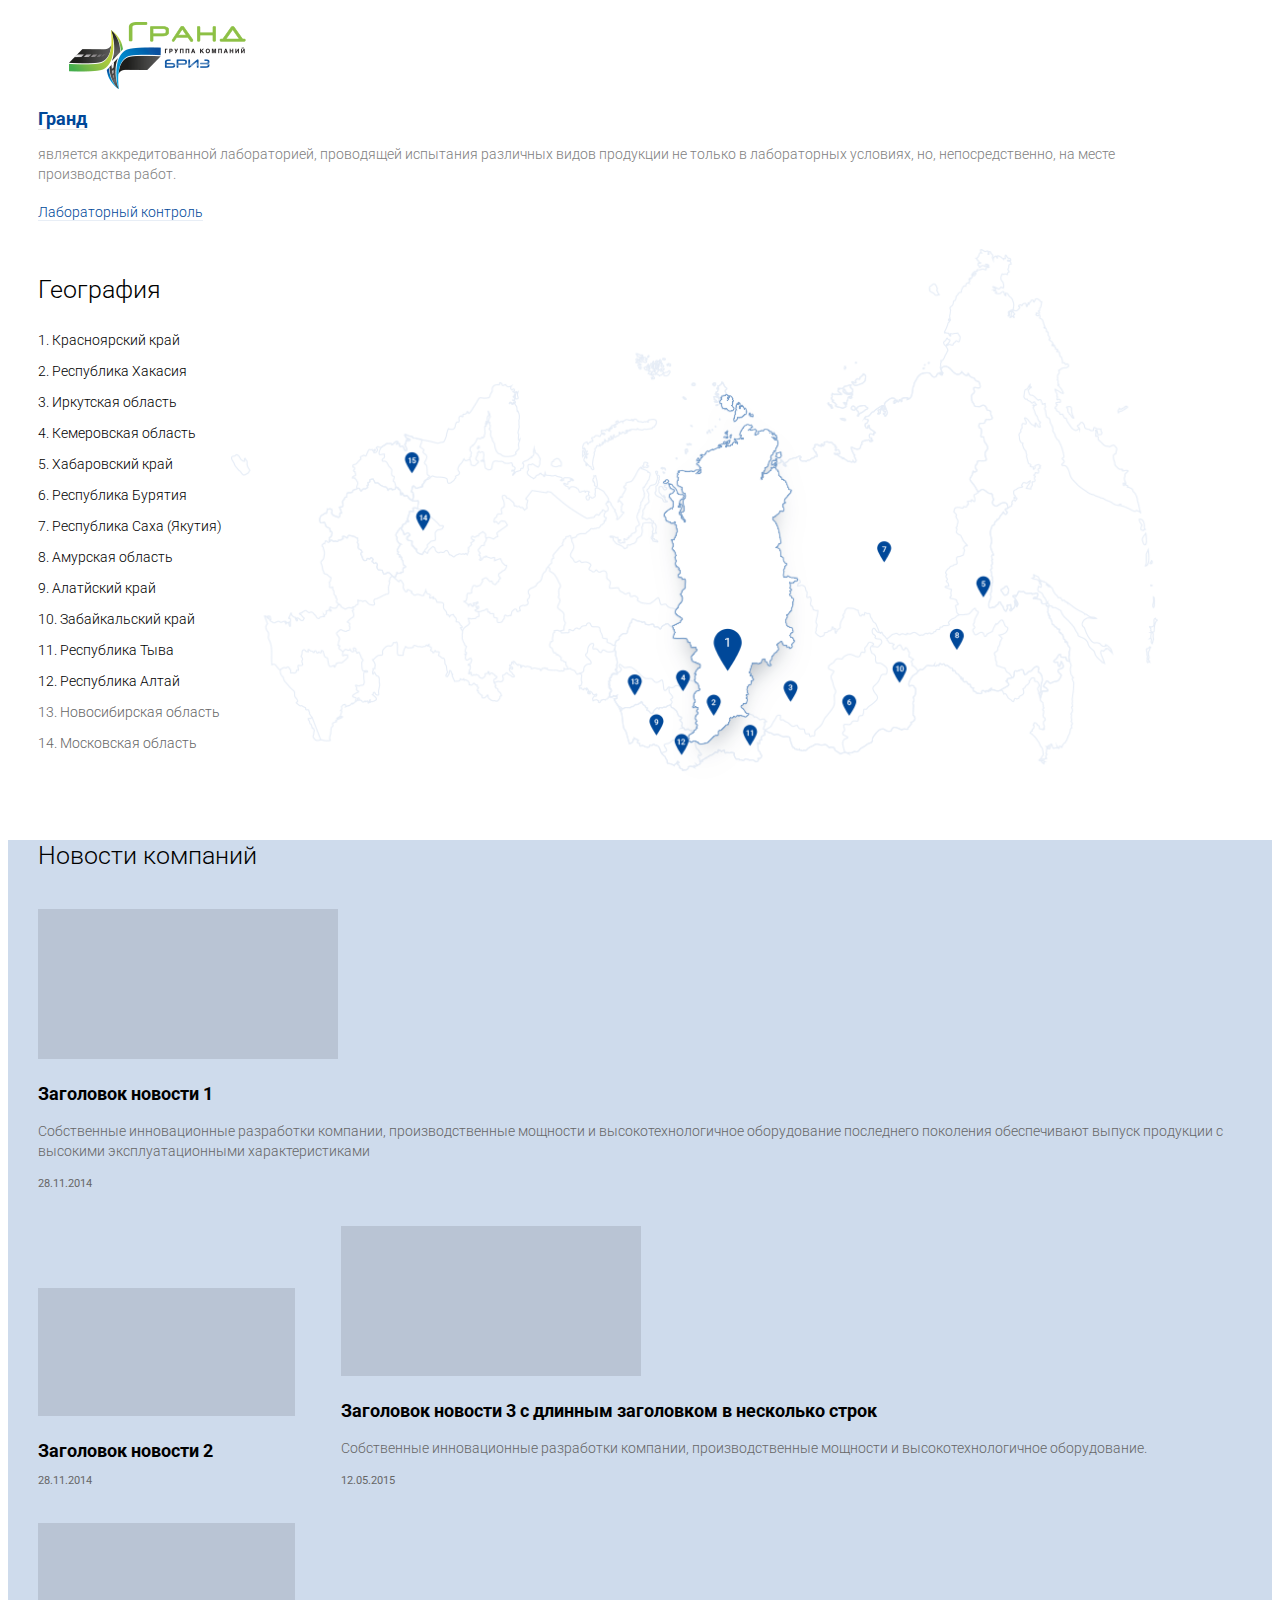
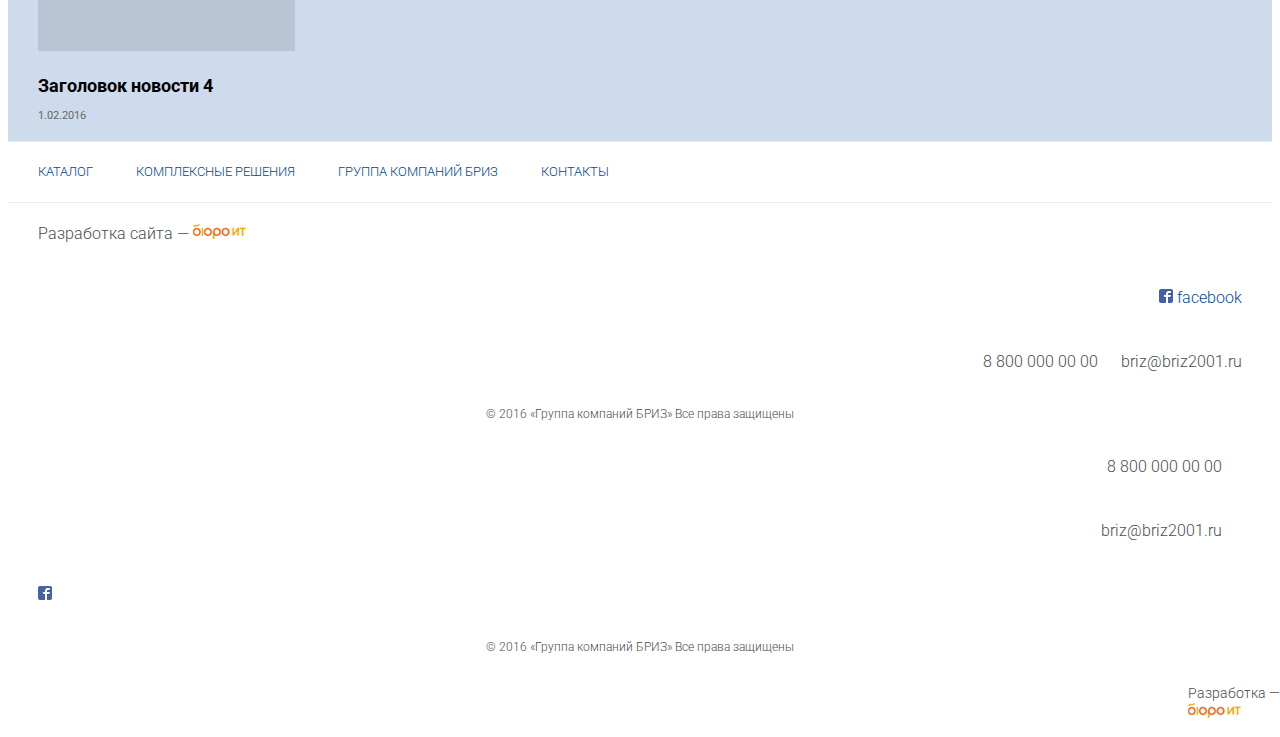
==== commit 5a2cdccb: "Revert "мета для сотовых и цсс"" ====
--- a/index.html
+++ b/index.html
@@ -5,12 +5,9 @@
 
 <head>
     <meta charset="utf-8">
-    <meta name="viewport" content="width=device-width, initial-scale=1">
     <link href="https://fonts.googleapis.com/css?family=Roboto:100,300,400,500,700,900&subset=cyrillic,cyrillic-ext,latin-ext" rel="stylesheet">
     <link href="https://fonts.googleapis.com/css?family=Roboto+Slab:100,300,400,700&subset=cyrillic,cyrillic-ext,latin-ext" rel="stylesheet">
     <script src="js/jquery-2.2.4.min.js"></script>
-    <link rel="stylesheet" href="jquery-ui-1.12.0.custom/jquery-ui.min.css">
-    <script src="jquery-ui-1.12.0.custom/jquery-ui.min.js"></script>
     <!-- Latest compiled and minified CSS -->
     <link rel="stylesheet" href="https://maxcdn.bootstrapcdn.com/bootstrap/3.3.6/css/bootstrap.min.css" integrity="sha384-1q8mTJOASx8j1Au+a5WDVnPi2lkFfwwEAa8hDDdjZlpLegxhjVME1fgjWPGmkzs7" crossorigin="anonymous">
     <!-- Latest compiled and minified JavaScript -->
@@ -70,7 +67,7 @@
                         <div class="header__menu__dropdown row">
                             <div class="header__menu__dropdown__search">
                                 <form action="" class="col-md-12">
-                                    <input data-head-search="" type="text" placeholder="Найти">
+                                    <input type="text" placeholder="Найти">
                                 </form>
                             </div>
                             <div class="header__menu__dropdown__catalog col-md-12">
@@ -361,19 +358,6 @@
                     }
                 });
             });
-
-            //массив объектов
-            availableTags = [
-                {label:"Испанский", value:"es"},
-                {label:"Итальянский", value:"it"},
-                {label:"Английский", value:"en"},
-                {label:"Англиканский", value:"an"},
-                {label:"Китайский", value:"zh"},
-                {label:"Русский", value:"ru"}
-            ];
-
-            // задаем массив в качестве источника слов для автозаполнения.
-            $("[data-head-search]").autocomplete({source: availableTags});
         });
     </script>
 </body>
--- a/css/style.css
+++ b/css/style.css
@@ -86,37 +86,8 @@
 .tellink {
   border-bottom: none;
 }
-@media (min-width: 481px) {
-  .tellink a:link {
-    text-decoration: none !important;
-    color: #000 !important;
-    border-bottom: none !important;
-  }
-  .tellink a:hover {
-    text-decoration: none !important;
-    color: #000 !important;
-    border-bottom: none !important;
-  }
-  .tellink a:visited {
-    text-decoration: none !important;
-    color: #000 !important;
-    border-bottom: none !important;
-  }
-}
-.tellink {
-  border-bottom: none;
-}
-@media (min-width: 481px) {
-  .tellink {
-    color: #000 !important;
-  }
-}
 .emaillink {
   border-bottom: none;
-}
-.emaillink a:hover {
-  color: #e74c3c;
-  border-bottom-color: rgba(248, 201, 196, 0.3);
 }
 .rotate {
   -moz-transition: all 2s linear;
@@ -152,8 +123,7 @@
   }
 }
 .breadcrumbs {
-  min-height: 51px;
-  max-height: 230px;
+  height: 51px;
   background-color: #e5ecf5;
 }
 .breadcrumbs #brc-home {
@@ -201,27 +171,10 @@
   text-align: right;
   font-weight: 300;
   font-size: 16px;
+  color: #004899;
   display: inline-block;
   line-height: 60px;
   margin-bottom: 0px;
-}
-.header__top__info__fb a {
-  text-decoration: none;
-  border-bottom: none;
-}
-.header__top__info__fb a:link {
-  color: #004899;
-  border-bottom-color: rgba(178, 200, 224, 0.3);
-}
-.header__top__info__fb a:hover {
-  text-decoration: none;
-  color: #e74c3c !important;
-  border-bottom-color: rgba(248, 201, 196, 0.3);
-}
-.header__top__info__fb a:visited {
-  text-decoration: none;
-  color: #6a1b9a;
-  border-bottom-color: rgba(210, 186, 225, 0.3);
 }
 .header__top__info__fb img {
   margin-top: -3px;
@@ -242,10 +195,6 @@
 }
 .header__top__info__contacts a:link {
   color: #4c4c4c;
-}
-.header__top__info__contacts a:hover {
-  color: #e74c3c;
-  border-bottom-color: rgba(248, 201, 196, 0.3);
 }
 .header__top__buttons {
   text-align: right;
@@ -462,106 +411,15 @@
 		}
 	}*/
 }
-.content__accordion-menu {
-  margin-top: 38px;
-  text-transform: uppercase;
-}
-.content__accordion-menu .list-group.panel .collapse .collapse .list-group-item .item-wrapper .navlabel {
-  padding-left: 20px;
-}
-.content__accordion-menu .indinav {
-  width: 4px;
-  height: 49px;
-  display: table-cell;
-  float: left;
-}
-.content__accordion-menu .currentgroup {
-  background-color: #ccdaeb;
-}
-.content__accordion-menu .currentsubgroup {
-  background-color: #99b6d6;
-}
-.content__accordion-menu .currentpage {
-  background-color: #f9a825;
-}
-.content__accordion-menu .item-wrapper {
-  display: table;
-  max-width: 90%;
-}
-.content__accordion-menu .caret-wrapper {
-  vertical-align: middle;
-  position: absolute;
-  right: 0;
-  top: 29%;
-}
-.content__accordion-menu .navlabel {
-  display: table-cell;
-  padding-left: 10px;
-  padding-top: 1px;
-  font-size: 10px;
-  font-weight: 400;
-  vertical-align: middle;
-  color: #000;
-}
-.content__accordion-menu .list-group-item {
-  border: 1px solid #e5ecf5;
-  padding: 0;
-  height: 51px;
-  border-radius: 0px;
-}
-.content__accordion-menu .list-group-item .fa {
-  padding-left: 10px;
-  padding-right: 9px;
-  vertical-align: middle;
-}
-.content__accordion-menu .content__accordion-menu .list-group-submenu {
-  margin-left: 0;
-}
-.content__accordion-menu a.list-group-item-success,
-.content__accordion-menu button.list-group-item-success {
-  color: #000;
-}
-.content__accordion-menu .list-group-item-success {
-  color: #000;
-  background-color: transparent;
-}
-.content__accordion-menu a.list-group-item-success:focus,
-.content__accordion-menu a.list-group-item-success:hover,
-.content__accordion-menu button.list-group-item-success:focus,
-.content__accordion-menu button.list-group-item-success:hover {
-  color: #000;
-  background-color: #f6f8fc;
-}
-.content__accordion-menu a.list-group-item:focus,
-.content__accordion-menu a.list-group-item:hover,
-.content__accordion-menu button.list-group-item:focus,
-.content__accordion-menu button.list-group-item:hover {
-  color: #000;
-  text-decoration: none;
-  background-color: #f6f8fc;
-}
 .content a {
   text-decoration: none;
 }
-.content__typical {
-  padding-left: 0;
-  padding-right: 0;
-  margin-left: 0;
-  margin-right: 0;
-}
 .content__typical__title {
   padding-left: 0;
-  padding-right: 0;
-  margin-top: 12px;
-  margin-bottom: 10px;
 }
 .content__typical__title h1 {
-  margin-bottom: 7px;
-}
-@media (max-width: 480px) {
-  .content__typical__title h1 {
-    font-size: 32px;
-  }
+  font-weight: 300;
+  font-size: 42px;
 }
 .content__typical__title time {
   font-size: 12px;
@@ -569,85 +427,97 @@
 }
 .content__typical__text {
   padding-left: 0;
-  padding-right: 0;
-  margin-bottom: 35px;
+  margin-right: 100px;
 }
 .content__typical__text p {
-  margin-bottom: 18px;
+  margin: 15px 0 35px 0;
 }
 .content__typical__text p:nth-child(1) {
   font-size: 18px;
   margin-bottom: 20px;
 }
 .content__typical__text img {
-  margin-top: 34px;
   width: 100%;
 }
-.content__typical__text figcaption {
-  width: 80%;
-  text-align: center;
-  margin-left: auto;
-  margin-right: auto;
-  margin-top: 18px;
-  font-size: 12px;
-  margin-bottom: 28px;
-}
-.content__typical__text h5 {
-  font-size: 14px;
-  font-weight: 700;
-  margin-top: 27px;
-  margin-bottom: 5px;
-}
-.content__typical__text ol,
-.content__typical__text ul {
+.content__typical__text ol {
   padding-left: 15px;
-  margin-bottom: 28px;
 }
 .content__typical__text li {
-  margin-bottom: 10px;
-  padding-left: 5px;
+  margin-bottom: 15px;
 }
 .content__typical__text table {
-  margin-bottom: 24px;
-}
-.content__typical__text table th {
-  font-weight: 300;
-  padding-bottom: 4px;
-  padding-right: 23px;
+  margin-bottom: 40px;
 }
 .content__typical__text table tr td:nth-child(1) {
   padding-right: 15px;
 }
+.content__typical__text table tr:nth-child(1) {
+  margin-bottom: 50px;
+}
 .content__typical__text table tr:nth-child(odd) {
   border-bottom: 1px solid #ccc;
 }
-.content__typical__text table tr:nth-child(odd) td {
-  padding-bottom: 14px;
-}
 .content__typical__text table td {
   padding-right: 15px;
-  padding-bottom: 4px;
+  padding-bottom: 20px;
 }
 .content__typical__text table tr:nth-child(even) td {
-  padding-top: 8px;
-  padding-bottom: 10px;
+  padding-top: 10px;
 }
 .content__typical__text blockquote {
   background-color: #f2f5fa;
-  padding: 2px 15px 19px 20px;
-  margin-bottom: 25px;
+  padding: 20px;
   border-left: none;
 }
 .content__typical__text blockquote h3 {
+  font-size: 18px;
   color: #f9a825;
+  margin-top: 10px;
 }
 .content__typical__text blockquote p {
   font-size: 14px;
-}
-.content__typical .content__accordion-menu {
-  margin-top: 72px;
-  padding-left: 0;
-  padding-right: 0;
+  margin-bottom: 10px;
+}
+.content__typical__rightnav {
+  margin-top: 20px;
+  padding-left: 0;
+  font-size: 10px;
+  font-weight: 400;
+  text-transform: uppercase;
+}
+.content__typical__rightnav .list-group-item {
+  border: 1px solid #e5ecf5;
+  padding: 20px 10px;
+  border-radius: 0px;
+}
+.content__typical__rightnav .list-group-item .fa {
+  padding-left: 10px;
+}
+.content__typical__rightnav .content__left-nav .list-group-submenu {
+  margin-left: 0;
+}
+.content__typical__rightnav a.list-group-item-success,
+.content__typical__rightnav button.list-group-item-success {
+  color: #000;
+}
+.content__typical__rightnav .list-group-item-success {
+  color: #000;
+  background-color: transparent;
+}
+.content__typical__rightnav a.list-group-item-success:focus,
+.content__typical__rightnav a.list-group-item-success:hover,
+.content__typical__rightnav button.list-group-item-success:focus,
+.content__typical__rightnav button.list-group-item-success:hover {
+  color: #004899;
+  background-color: #f6f8fc;
+}
+.content__typical__rightnav a.list-group-item:focus,
+.content__typical__rightnav a.list-group-item:hover,
+.content__typical__rightnav button.list-group-item:focus,
+.content__typical__rightnav button.list-group-item:hover {
+  color: #004899;
+  text-decoration: none;
+  background-color: #f6f8fc;
 }
 .content__contacts h1 {
   margin: 32px 0;
@@ -694,6 +564,10 @@
   padding-right: 0;
   padding-left: 0;
   /* making 24/7 tech support button */
+}
+.content__contacts__item__descr__value a:link {
+  text-decoration: none;
+  color: #000;
 }
 .content__contacts__item__descr__value #alldayhelp {
   background-color: #004899;
@@ -730,31 +604,15 @@
   border: 1px solid black;
   background-color: grey;
 }
-.content__news-one {
-  margin-left: 0;
-  margin-right: 0;
-  padding-left: 0;
-  padding-right: 0;
-}
 .content__news-one__main {
   padding-left: 0;
-  padding-right: 0;
+  margin-right: 100px;
 }
 .content__news-one__main__title {
   padding-left: 0;
-  padding-right: 0;
-  margin-top: 12px;
-  margin-bottom: 10px;
-}
-.content__news-one__main__title h1 {
-  margin-bottom: 7px;
-}
-@media (max-width: 480px) {
-  .content__news-one__main__title h1 {
-    font-size: 32px;
-  }
 }
 .content__news-one__main__title__item {
+  margin-bottom: 20px;
   padding: 0px;
   display: table;
 }
@@ -798,56 +656,53 @@
 .content__news-one__main__text {
   padding-left: 0;
   padding-right: 0;
+}
+.content__news-one__main__text p {
+  font-size: 14px;
+}
+.content__news-one__main__text__img {
+  margin-top: 25px;
   margin-bottom: 35px;
 }
-.content__news-one__main__text p {
-  font-size: 14px;
-  margin-bottom: 18px;
-}
-.content__news-one__main__text img {
-  margin-top: 34px;
-  width: 100%;
-}
-.content__news-one__main__text figcaption {
+.content__news-one__main__text__img p {
   width: 80%;
   text-align: center;
-  margin-left: auto;
-  margin-right: auto;
-  margin-top: 18px;
+  margin: auto;
   font-size: 12px;
-  margin-bottom: 28px;
-}
-.content__news-one__main blockquote {
+}
+.content__news-one__main__text__img img {
+  width: 100%;
+}
+.content__news-one__main__quote {
   background-color: #f2f5fa;
-  padding: 2px 15px 19px 20px;
-  margin-bottom: 25px;
-  border-left: none;
-}
-.content__news-one__main blockquote h3 {
+  padding: 20px;
+}
+.content__news-one__main__quote h4 {
+  font-size: 18px;
   color: #f9a825;
 }
-.content__news-one__main blockquote p {
+.content__news-one__main__quote p {
   font-size: 14px;
 }
 .content__news-one__used {
   border: 1px solid #e5ecf5;
-  padding-left: 21px;
-  padding-top: 10px;
-  padding-right: 25px;
-  margin-top: 4px;
+  padding: 30px 20px;
 }
 .content__news-one__used h4 {
-  margin-bottom: 4px;
-}
-.content__news-one__used a:link {
+  font-size: 18px;
+  font-weight: 300;
+}
+.content__news-one__used a {
   text-decoration: none;
   color: #000000;
   border-bottom: 1px solid;
   border-bottom-color: rgba(178, 178, 178, 0.3);
 }
-.content__news-one__used a:hover {
-  color: #e74c3c;
-  border-bottom: none;
+.content__news-one__used a:link {
+  text-decoration: none;
+  color: #000000;
+  border-bottom: 1px solid;
+  border-bottom-color: rgba(178, 178, 178, 0.3);
 }
 .content__news-one__used p {
   font-size: 14px;
@@ -856,62 +711,49 @@
 }
 .content__news-one__other-news {
   padding-top: 50px;
-  margin-left: 0;
-  margin-right: 0;
-  padding-left: 0;
-  padding-right: 0;
 }
 .content__news-one__other-news figure {
   text-align: left;
 }
-.content__news-one__other-news figure img {
-  width: 100%;
-}
 .content__news-one__other-news figcaption {
   text-align: left;
 }
 .content__news-one__other-news figcaption h5 {
+  margin-top: 18px;
+  line-height: 2;
   font-size: 10px;
   font-weight: 700;
   text-transform: uppercase;
 }
 .content__news-one__other-news__prev {
   text-align: left;
-  padding-left: 0;
-  padding-right: 0;
 }
 .content__news-one__other-news__prev__nav {
-  padding-left: 0;
-  padding-right: 0;
+  padding-bottom: 20px;
   font-family: 'Arial', sans-serif;
   font-size: 12px;
   left: 0;
-  top: 167px;
+  top: 170px;
 }
 .content__news-one__other-news__prev__nav p {
   position: relative;
   text-align: left;
   margin-bottom: 0;
 }
-.content__news-one__other-news__prev__news {
+.content__news-one__other-news__prev__item {
   font-size: 12px;
   font-weight: 300;
-  padding-left: 0;
-}
-.content__news-one__other-news__prev__news h5 {
+}
+.content__news-one__other-news__prev__item h5 {
   text-transform: uppercase;
   font-size: 10px;
   font-weight: 700;
 }
 .content__news-one__other-news__next {
   text-align: left;
-  padding-left: 0;
-  padding-right: 0;
 }
 .content__news-one__other-news__next__nav {
   padding-bottom: 5px;
-  padding-right: 0px;
-  padding-left: 0;
   font-family: 'Arial', sans-serif;
   font-size: 12px;
   right: 0;
@@ -923,133 +765,100 @@
   text-align: right;
   margin-bottom: 0;
 }
-.content__news-one__other-news__next__news {
+.content__news-one__other-news__next__item {
   font-size: 12px;
-  padding-left: 0;
-  padding-right: 0;
-}
-.content__news-one__other-news__next__news h5 {
+  font-weight: 300;
+}
+.content__news-one__other-news__next__item h5 {
   text-transform: uppercase;
   font-size: 10px;
   font-weight: 700;
 }
-.content__news-one__other-news__next__news figcaption {
-  padding-right: 9px;
-}
-.content__other-companies {
-  padding-left: 0;
-  padding-right: 0;
-  margin-left: 0;
-  margin-right: 0;
-}
-.content__other-companies__nav {
+.content__other_companies {
+  margin-top: 30px;
+}
+.content__other_companies__nav {
   padding-left: 0;
   padding-right: 0;
   font-size: 12px;
   font-family: Arial, sans-serif;
 }
-.content__other-companies__nav:nth-child(4) {
+.content__other_companies__nav:nth-child(4) {
   text-align: right;
 }
-.content__other-companies__name {
-  padding-left: 0;
-  padding-right: 0;
-}
-.content__other-companies__name h5 {
+.content__other_companies__name {
+  padding-left: 0;
+  padding-right: 0;
+}
+.content__other_companies__name h5 {
+  text-transform: uppercase;
   margin: 0;
-  font-size: 10px;
-  font-weight: 700;
-}
-.content__other-companies__name:nth-child(3) {
+}
+.content__other_companies__name:nth-child(3) {
   text-align: right;
 }
 .content__company-one {
   margin-bottom: 60px;
-  padding-left: 0;
-  padding-right: 0;
-  margin-left: 0;
-  margin-right: 0;
 }
 .content__company-one h1 {
-  margin-top: 32px;
-  margin-bottom: 28px;
-}
-@media (max-width: 480px) {
-  .content__company-one h1 {
-    font-size: 32px;
-  }
-}
-.content__company-one h5 {
+  font-size: 42px;
+  font-weight: 300;
+  text-transform: uppercase;
+  margin-top: 35px;
+  margin-bottom: 35px;
+}
+.content__company-one h2 {
+  font-size: 25px;
+  font-weight: 300;
+  margin-right: 45px;
+  display: inline;
+}
+.content__company-one__nav {
+  text-align: right;
+}
+.content__company-one__history {
+  margin-top: 40px;
+  margin-right: 100px;
+  padding-left: 0;
+  padding-right: 0;
+}
+.content__company-one__history p {
+  font-size: 14px;
+}
+.content__company-one__history h5 {
+  font-size: 14px;
   font-weight: 700;
 }
-.content__company-one__links {
-  padding-left: 0;
-  padding-right: 0;
-  margin-left: 0;
-  margin-right: 0;
-  margin-bottom: 29px;
-}
-.content__company-one__links h2 {
-  display: inline;
-  margin-right: 41px;
-}
-@media (max-width: 480px) {
-  .content__company-one__links h2 {
-    margin-right: 20px;
-  }
-}
-.content__company-one__history {
-  padding-left: 0;
-  padding-right: 0;
-}
-.content__company-one__history h5 {
-  margin-bottom: 0px;
-}
-.content__company-one__history p {
-  margin-bottom: 19px;
-}
 .content__company-one__about {
-  padding-right: 0;
-  padding-left: 0;
-  margin-top: 10px;
-}
-.content__company-one__about blockquote {
-  margin-bottom: 8px;
+  margin-top: 40px;
+  padding-left: 0;
+}
+.content__company-one__about__quotetext {
+  margin-bottom: 25px;
+}
+.content__company-one__about__quotetext p {
   font-size: 18px;
-  border: none;
-  padding: 0;
-}
-.content__company-one__about__quoteauthor {
-  display: table;
-  margin-bottom: 40px;
 }
 .content__company-one__about__quoteauthor h5 {
   font-size: 14px;
   font-weight: 700;
   margin-top: 35px;
 }
+.content__company-one__about__quoteauthor p {
+  font-size: 14px;
+}
+.content__company-one__about__quoteauthor img {
+  vertical-align: bottom;
+  display: inline-block;
+}
 .content__company-one__about__quoteauthor__job {
-  display: table-cell;
+  display: inline-block;
   width: 50%;
-}
-.content__company-one__about__quoteauthor__job h5 {
-  margin-top: 37px;
-  margin-bottom: 0;
-}
-.content__company-one__about__quoteauthor__img {
-  vertical-align: bottom;
-  display: table-cell;
-  width: 50%;
-  text-align: right;
-}
-.content__company-one__about__quoteauthor__img img {
-  width: 84%;
-  margin-right: 5px;
 }
 .content__company-one__about__docs {
   border: 1px solid #e5ecf5;
-  padding: 9px 20px 10px 19px;
-  margin-bottom: 20px;
+  padding: 5px 20px 10px 20px;
+  margin: 20px 0px;
 }
 .content__company-one__about__docs .pdftype {
   font-size: 10px;
@@ -1059,54 +868,108 @@
   background-color: #d70a0a;
 }
 .content__company-one__about__docs h5 {
-  text-transform: uppercase;
   font-size: 10px;
-  margin-bottom: 7px;
+  font-weight: 700;
+  text-transform: uppercase;
 }
 .content__company-one__about__docs p {
-  font-size: 14px;
+  font-size: 12px;
   color: #808080;
-  margin-bottom: 1px;
+}
+.content__company-one__about__docs a:link {
+  font-size: 14px;
+  text-decoration: none;
+  color: #004899;
+  border-bottom: 1px solid;
+  border-bottom-color: rgba(204, 218, 235, 0.3);
 }
 .content__left-nav {
-  padding-left: 0;
+  margin-top: 20px;
+  padding-left: 0;
+  text-transform: uppercase;
+  min-width: 220px;
+}
+.content__left-nav .indinav {
+  width: 4px;
+  height: 46px;
+  display: table-cell;
+  float: left;
+}
+.content__left-nav .currentgroup {
+  background-color: #ccdaeb;
+}
+.content__left-nav .currentsubgroup {
+  background-color: #99b6d6;
+}
+.content__left-nav .currentpage {
+  background-color: #f9a825;
+}
+.content__left-nav .item-wrapper {
+  display: table;
+}
+.content__left-nav .caret-wrapper {
+  vertical-align: middle;
+  position: absolute;
+  right: 0;
+  top: 29%;
+}
+.content__left-nav .navlabel {
+  display: table-cell;
+  max-width: 70%;
+  padding-left: 10px;
+  font-size: 10px;
+  font-weight: 400;
+  color: #000;
+  vertical-align: middle;
+}
+.content__left-nav .list-group-item {
+  border: 1px solid #e5ecf5;
+  padding: 0;
+  height: 48px;
+  border-radius: 0px;
+}
+.content__left-nav .list-group-item .fa {
+  padding-left: 10px;
+  padding-right: 5px;
+  vertical-align: middle;
+}
+.content__left-nav .content__left-nav .list-group-submenu {
+  margin-left: 0;
+}
+.content__left-nav a.list-group-item-success,
+.content__left-nav button.list-group-item-success {
+  color: #000;
+}
+.content__left-nav .list-group-item-success {
+  color: #000;
+  background-color: transparent;
+}
+.content__left-nav a.list-group-item-success:focus,
+.content__left-nav a.list-group-item-success:hover,
+.content__left-nav button.list-group-item-success:focus,
+.content__left-nav button.list-group-item-success:hover {
+  color: #000;
+  background-color: #f6f8fc;
+}
+.content__left-nav a.list-group-item:focus,
+.content__left-nav a.list-group-item:hover,
+.content__left-nav button.list-group-item:focus,
+.content__left-nav button.list-group-item:hover {
+  color: #000;
+  text-decoration: none;
+  background-color: #f6f8fc;
 }
 .content__descr {
   padding-left: 0;
-  margin-top: 12px;
-}
-@media (max-width: 767px) {
-  .content__descr {
-    padding-right: 0;
-  }
-}
-.content__descr__title {
-  margin-bottom: 34px;
-}
-.content__descr__main-params {
-  margin-bottom: 24px;
-}
-.content__descr__main-params h3 {
-  margin-bottom: 19px;
-}
-.content__descr__main-params div {
-  margin-bottom: 10px;
-}
-.content__descr__main-params__key {
-  display: inline-block;
-  margin-right: 49px;
-  width: 25%;
+}
+.content__descr__main-params__name {
+  display: inline-block;
+  margin-right: 95px;
 }
 .content__descr__main-params__value {
   font-size: 14px;
   font-weight: 400;
   display: inline-block;
-}
-.content__descr__img {
-  margin-bottom: 4px;
-}
-.content__descr__img__main {
-  margin-bottom: 10px;
 }
 .content__descr__img__main img {
   width: 100%;
@@ -1119,53 +982,37 @@
 }
 .content__descr__img__secondary {
   font-size: 13px;
-  margin-left: 0;
-  margin-right: 0;
 }
 .content__descr__img__secondary__item {
-  padding-left: 0;
-  margin-bottom: 10px;
-}
-.content__descr__img__secondary__item .item-wrapper {
-  display: table;
-  width: 100%;
+  text-align: left;
+  display: inline-block;
+  width: 48%;
   border: 1px solid #e5ecf5;
-  padding-right: 10px;
-}
-.content__descr__img__secondary__item .item-wrapper:hover {
-  border: 1px solid #7fa3cc;
-}
-.content__descr__img__secondary__item .secondary-image {
-  display: table-cell;
+  margin: 10px 20px 10px 0;
+}
+.content__descr__img__secondary__item img {
+  float: left;
+  margin-right: 17px;
 }
 .content__descr__img__secondary__item .caption {
-  text-align: left;
-  padding-left: 17px;
-  display: table-cell;
-  vertical-align: middle;
+  margin-top: 20px;
 }
 .content__descr__img__secondary__item:nth-child(2),
 .content__descr__img__secondary__item:nth-child(4) {
-  padding-right: 0;
-}
-@media (max-width: 991px) {
-  .content__descr__img__secondary__item {
-    padding-right: 0;
-  }
+  margin: 10px 0;
+}
+.content__descr__img__secondary__item:hover {
+  border: 1px solid #7fa3cc;
 }
 .content__descr__text {
   font-size: 14px;
   font-weight: 300;
   color: #666;
-  padding-top: 10px;
-  margin-bottom: 99px;
-}
-.content__descr__text p {
-  margin-bottom: 20px;
 }
 .content__form {
   box-shadow: 0px 18px 36px -12px rgba(0, 20, 43, 0.3);
   padding: 0;
+  margin-top: 20px;
   border: 1px solid #e5ecf5;
 }
 .content__form h4 {
@@ -1237,27 +1084,28 @@
 .content__rightbar {
   padding-right: 0;
   padding-left: 0;
-  margin-top: 40px;
 }
 .content__rightbar__producer {
   border: 1px solid #e5ecf5;
-  margin-bottom: 15px;
+  margin: 20px 0;
 }
 .content__rightbar__producer__info {
-  padding: 5px 20px 14px 20px;
+  padding: 5px 20px 10px 20px;
 }
 .content__rightbar__producer__info h5 {
   font-size: 14px;
   font-weight: 700;
-  margin-bottom: 19px;
-}
-.content__rightbar__producer__info img {
-  max-width: 90%;
+}
+.content__rightbar__producer__info a:link {
+  text-decoration: none;
+  color: #004899;
+  border-bottom: 1px solid;
+  border-bottom-color: rgba(204, 218, 235, 0.3);
 }
 .content__rightbar__producer__info p {
   font-size: 12px;
   font-weight: 300;
-  margin-top: 12px;
+  margin: 15px 0;
 }
 .content__rightbar__producer__info span {
   font-size: 14px;
@@ -1265,90 +1113,84 @@
   font-weight: 300;
 }
 .content__rightbar__producer__contacts {
-  padding: 9px 20px;
+  padding: 5px 20px;
+  background-color: #eae4e6;
 }
 .content__rightbar__producer__contacts a:link {
-  color: #000;
-}
-.content__rightbar__producer__contacts a:hover {
-  color: #e74c3c;
+  text-decoration: none;
+  color: #004899;
   border-bottom: 1px solid;
-  border-bottom-color: rgba(241, 201, 196, 0.3);
+  border-bottom-color: rgba(204, 218, 235, 0.3);
 }
 .content__rightbar__producer__contacts__tel {
   font-size: 18px;
-  margin-bottom: 4px;
-}
-@media (min-width: 480px) {
-  .content__rightbar__producer__contacts__tel a:hover {
-    color: #000;
-  }
+  font-weight: 300;
 }
 .content__rightbar__producer__contacts__email {
-  margin-bottom: 13px;
-}
-.content__rightbar__producer .itechniks {
-  background-color: #eae4e6;
+  font-size: 14px;
+  font-weight: 300;
+}
+.content__rightbar__producer__contacts a {
+  font-size: 14px;
+  font-weight: 300;
 }
 .content__rightbar__producer .kdz {
   background-color: #faeaeb;
 }
 .content__rightbar__docs {
+  border: 1px solid #e5ecf5;
   padding: 5px 20px 10px 20px;
-  margin-bottom: 15px;
+  margin: 20px 0px;
 }
 .content__rightbar__docs h5 {
   font-size: 10px;
   font-weight: 700;
   text-transform: uppercase;
-  margin-bottom: 7px;
-}
-.content__rightbar__docs .sertificates {
-  margin-bottom: 26px;
-}
-.content__rightbar__docs__item__name {
+}
+.content__rightbar__docs a:link {
+  text-decoration: none;
+  color: #004899;
+  border-bottom: 1px solid;
+  border-bottom-color: rgba(204, 218, 235, 0.3);
+}
+.content__rightbar__docs__name {
   font-weight: 300;
   font-size: 14px;
   margin-bottom: 1px;
 }
-.content__rightbar__docs__item__name a:hover {
-  color: #e74c3c;
-  border-bottom: 1px solid;
-  border-bottom-color: rgba(241, 201, 196, 0.3);
-}
-.content__rightbar__docs__item__name .doctype {
+.content__rightbar__docs__name .doctype {
   font-size: 10px;
   font-weight: 400;
   text-transform: uppercase;
   color: #fff;
   background-color: #2a5696;
 }
-.content__rightbar__docs__item__name .ppttype {
+.content__rightbar__docs__name .ppttype {
   font-size: 10px;
   font-weight: 400;
   text-transform: uppercase;
   color: #fff;
   background-color: #d04424;
 }
-.content__rightbar__docs__item__name .exltype {
+.content__rightbar__docs__name .exltype {
   font-size: 10px;
   font-weight: 400;
   text-transform: uppercase;
   color: #fff;
   background-color: #1d7044;
 }
-.content__rightbar__docs__item__name .pdftype {
+.content__rightbar__docs__name .pdftype {
   font-size: 10px;
   font-weight: 400;
   text-transform: uppercase;
   color: #fff;
   background-color: #d70a0a;
 }
-.content__rightbar__docs__item__size {
+.content__rightbar__docs__size {
   font-weight: 300;
   font-size: 12px;
   color: #666;
-  margin-bottom: 7px;
+  margin-bottom: 15px;
 }
 .content__rightbar__appfield {
   border: 1px solid #e5ecf5;
@@ -1365,7 +1207,8 @@
   font-weight: 300;
 }
 .content__rightbar__mention {
-  margin-bottom: 15px;
+  border: 1px solid #e5ecf5;
+  margin: 20px 0px;
 }
 .content__rightbar__mention img {
   width: 100%;
@@ -1374,16 +1217,7 @@
   text-transform: uppercase;
   font-size: 10px;
   font-weight: 700;
-  margin: 10px 20px 7px 20px;
-}
-.content__rightbar__mention h5 a:link {
-  text-decoration: none;
-  border-bottom: none;
-}
-.content__rightbar__mention h5 a:hover {
-  color: #e74c3c;
-  border-bottom: 1px solid;
-  border-bottom-color: rgba(241, 201, 196, 0.3);
+  margin: 13px 20px 7px 20px;
 }
 .content__rightbar__mention__text {
   font-size: 14px;
@@ -1395,14 +1229,10 @@
   font-size: 12px;
   color: #999;
   font-weight: 300;
-  margin: 8px 20px 7px 20px;
+  margin: 13px 20px 7px 20px;
 }
 .content__other-items {
   padding-top: 50px;
-  margin-left: 0;
-  margin-right: 0;
-  padding-left: 0;
-  padding-right: 0;
 }
 .content__other-items figure {
   text-align: center;
@@ -1412,16 +1242,13 @@
 }
 .content__other-items__prev {
   text-align: left;
-  padding-left: 0;
-  padding-right: 0;
 }
 .content__other-items__prev__nav {
-  padding-left: 0;
-  padding-right: 0;
+  padding-bottom: 20px;
   font-family: 'Arial', sans-serif;
   font-size: 12px;
   left: 0;
-  top: 186px;
+  top: 190px;
 }
 .content__other-items__prev__nav p {
   position: relative;
@@ -1430,7 +1257,7 @@
 }
 .content__other-items__prev__item {
   font-size: 12px;
-  padding-right: 0;
+  font-weight: 300;
 }
 .content__other-items__prev__item h5 {
   text-transform: uppercase;
@@ -1439,13 +1266,9 @@
 }
 .content__other-items__next {
   text-align: left;
-  padding-left: 0;
-  padding-right: 0;
 }
 .content__other-items__next__nav {
   padding-bottom: 5px;
-  padding-right: 0px;
-  padding-left: 0;
   font-family: 'Arial', sans-serif;
   font-size: 12px;
   right: 0;
@@ -1459,15 +1282,12 @@
 }
 .content__other-items__next__item {
   font-size: 12px;
-  padding-right: 0;
+  font-weight: 300;
 }
 .content__other-items__next__item h5 {
   text-transform: uppercase;
   font-size: 10px;
   font-weight: 700;
-}
-.content__other-items__next__item figcaption {
-  padding-right: 9px;
 }
 .content__catalog-name {
   padding-left: 0;
@@ -2032,12 +1852,10 @@
 .content__catalog-common__manufactor {
   margin-left: 0;
   margin-right: 0;
-  /*
-        	display: flex;
-        	flex: 1 1 auto;
-        	align-content: flex-start;
-        	flex-flow: row wrap;
-        	*/
+  display: flex;
+  flex: 1 1 auto;
+  align-content: flex-start;
+  flex-flow: row wrap;
 }
 .content__catalog-common__manufactor__tab {
   padding-left: 0;
@@ -2173,12 +1991,14 @@
   margin-bottom: 15px;
 }
 .content__news {
-  margin-left: 0;
-  margin-right: 0;
-  margin-top: 11px;
+  margin-top: 40px;
+  padding: 0 15px;
+  padding-top: 0px;
 }
 .content__news h1 {
-  margin-bottom: 20px;
+  margin: 0;
+  margin-bottom: 25px;
+  font-weight: 300;
 }
 .content__news__pagination {
   text-align: center;
@@ -2196,7 +2016,7 @@
 .content__news__pagination__start {
   font-size: 16px;
   background-color: #fafbfd;
-  width: 106px;
+  width: 107px;
   line-height: 50px;
   margin-right: 10px;
   height: 50px;
@@ -2204,19 +2024,10 @@
   border: 1px solid #e5ecf5;
 }
 .content__news__pagination__start a {
-  text-decoration: none;
   color: #5c6875;
-  border-bottom: none;
-}
-.content__news__pagination__start a:visited {
-  color: #5c6875;
-}
-.content__news__pagination__start:hover {
-  color: #fff !important;
-  background-color: #004899;
-}
-.content__news__pagination__start:hover a {
-  color: #fff;
+}
+.content__news__pagination__start a:hover {
+  text-decoration: none;
 }
 .content__news__pagination ul {
   font-size: 0;
@@ -2236,35 +2047,10 @@
   display: inline-block;
 }
 .content__news__pagination ul li a {
-  text-decoration: none;
   color: #5c6875;
-  border-bottom: none;
-}
-.content__news__pagination ul li:hover {
-  color: #fff !important;
-  background-color: #004899;
-}
-.content__news__pagination ul li:hover a {
-  color: #fff;
-}
-@media (max-width: 519px) {
-  .content__news__pagination ul li:nth-of-type(5) {
-    display: none;
-  }
-  .content__news__pagination ul li:nth-of-type(6) {
-    display: none;
-  }
-}
-@media (max-width: 480px) {
-  .content__news__pagination ul li:nth-of-type(2) {
-    display: none;
-  }
-  .content__news__pagination ul li:nth-of-type(3) {
-    display: none;
-  }
-  .content__news__pagination ul li:nth-of-type(4) {
-    display: none;
-  }
+}
+.content__news__pagination ul li a:hover {
+  text-decoration: none;
 }
 .content__news__pagination ul li:not( :nth-child(1)) {
   border-left-style: none;
@@ -2284,10 +2070,8 @@
   margin-bottom: 20px;
   border: 1px solid #e5ecf5;
   padding: 0px;
-  margin-left: 0;
-  margin-right: 0;
   display: table;
-  height: auto;
+  height: 200px;
 }
 .content__news__item__date {
   display: inline-block;
@@ -2327,48 +2111,32 @@
   background-color: #fef2e5;
 }
 .content__news__item__inner {
-  padding: 10px 25px 15px 19px;
+  padding: 25px 20px;
+  padding-bottom: 15px;
+  display: table-cell;
   vertical-align: top;
   position: relative;
-  height: auto;
-}
-@media (max-width: 767px) {
-  .content__news__item__inner {
-    padding-right: 0;
-  }
 }
 .content__news__item__inner__img {
+  display: table-cell;
   text-align: right;
-  padding-left: 0;
-  padding-right: 0;
-}
-.content__news__item__inner__img img {
-  width: 100%;
-  min-height: 200px;
-}
-.content__news__item__inner__top {
-  margin-bottom: 20px;
-}
-.content__news__item__inner__top h4 {
-  margin-bottom: 4px;
+}
+.content__news__item__inner__top p {
+  margin: 0;
 }
 .content__news__item__inner__bottom {
-  margin-bottom: 15px;
+  position: absolute;
+  bottom: 15px;
+}
+.content__news__item__inner__bottom p {
+  margin: 0;
 }
 .content__news__item__inner h4 a {
-  text-decoration: none;
-}
-.content__news__item__inner h4 a:link {
   color: #000000;
-  border-bottom: none;
+  text-decoration: none;
 }
 .content__news__item__inner h4 a:hover {
-  color: #e74c3c !important;
-  border-bottom-color: rgba(248, 201, 196, 0.3);
-}
-.content__news__item__inner h4 a:visited {
-  text-decoration: none;
-  color: #6a1b9a;
+  text-decoration: none;
 }
 .content__news__item__inner p {
   color: #666;
@@ -2419,21 +2187,7 @@
   }
 }
 footer .footer__menu li a {
-  text-decoration: none;
-  border-bottom: none;
-}
-footer .footer__menu li a:link {
   color: #004899;
-  border-bottom-color: rgba(178, 200, 224, 0.3);
-}
-footer .footer__menu li a:hover {
-  text-decoration: none;
-  color: #e74c3c !important;
-  border-bottom-color: rgba(248, 201, 196, 0.3);
-}
-footer .footer__menu li a:visited {
-  color: #004899;
-  border-bottom-color: rgba(178, 200, 224, 0.3);
 }
 @media (max-width: 768px) {
   footer .footer__menu {
@@ -2532,23 +2286,9 @@
 footer .footer__copyright__contacts__fb img {
   margin-top: -3px;
 }
-footer .footer__copyright__contacts__fb a {
-  text-decoration: none;
-  border-bottom: none;
-}
 footer .footer__copyright__contacts__fb a:link {
   color: #004899;
-  border-bottom-color: rgba(178, 200, 224, 0.3);
-}
-footer .footer__copyright__contacts__fb a:hover {
-  text-decoration: none;
-  color: #e74c3c !important;
-  border-bottom-color: rgba(248, 201, 196, 0.3);
-}
-footer .footer__copyright__contacts__fb a:visited {
-  text-decoration: none;
-  color: #6a1b9a;
-  border-bottom-color: rgba(210, 186, 225, 0.3);
+  border-bottom: none;
 }
 @media (max-width: 480px) {
   footer .footer__copyright__contacts__fb {
@@ -2566,10 +2306,6 @@
   text-decoration: none;
   color: #4c4c4c;
 }
-footer .footer__copyright__contacts__email a:hover {
-  color: #e74c3c;
-  border-bottom-color: rgba(248, 201, 196, 0.3);
-}
 footer .footer__copyright__contacts__email p {
   font-size: 16px;
   color: #4c4c4c;
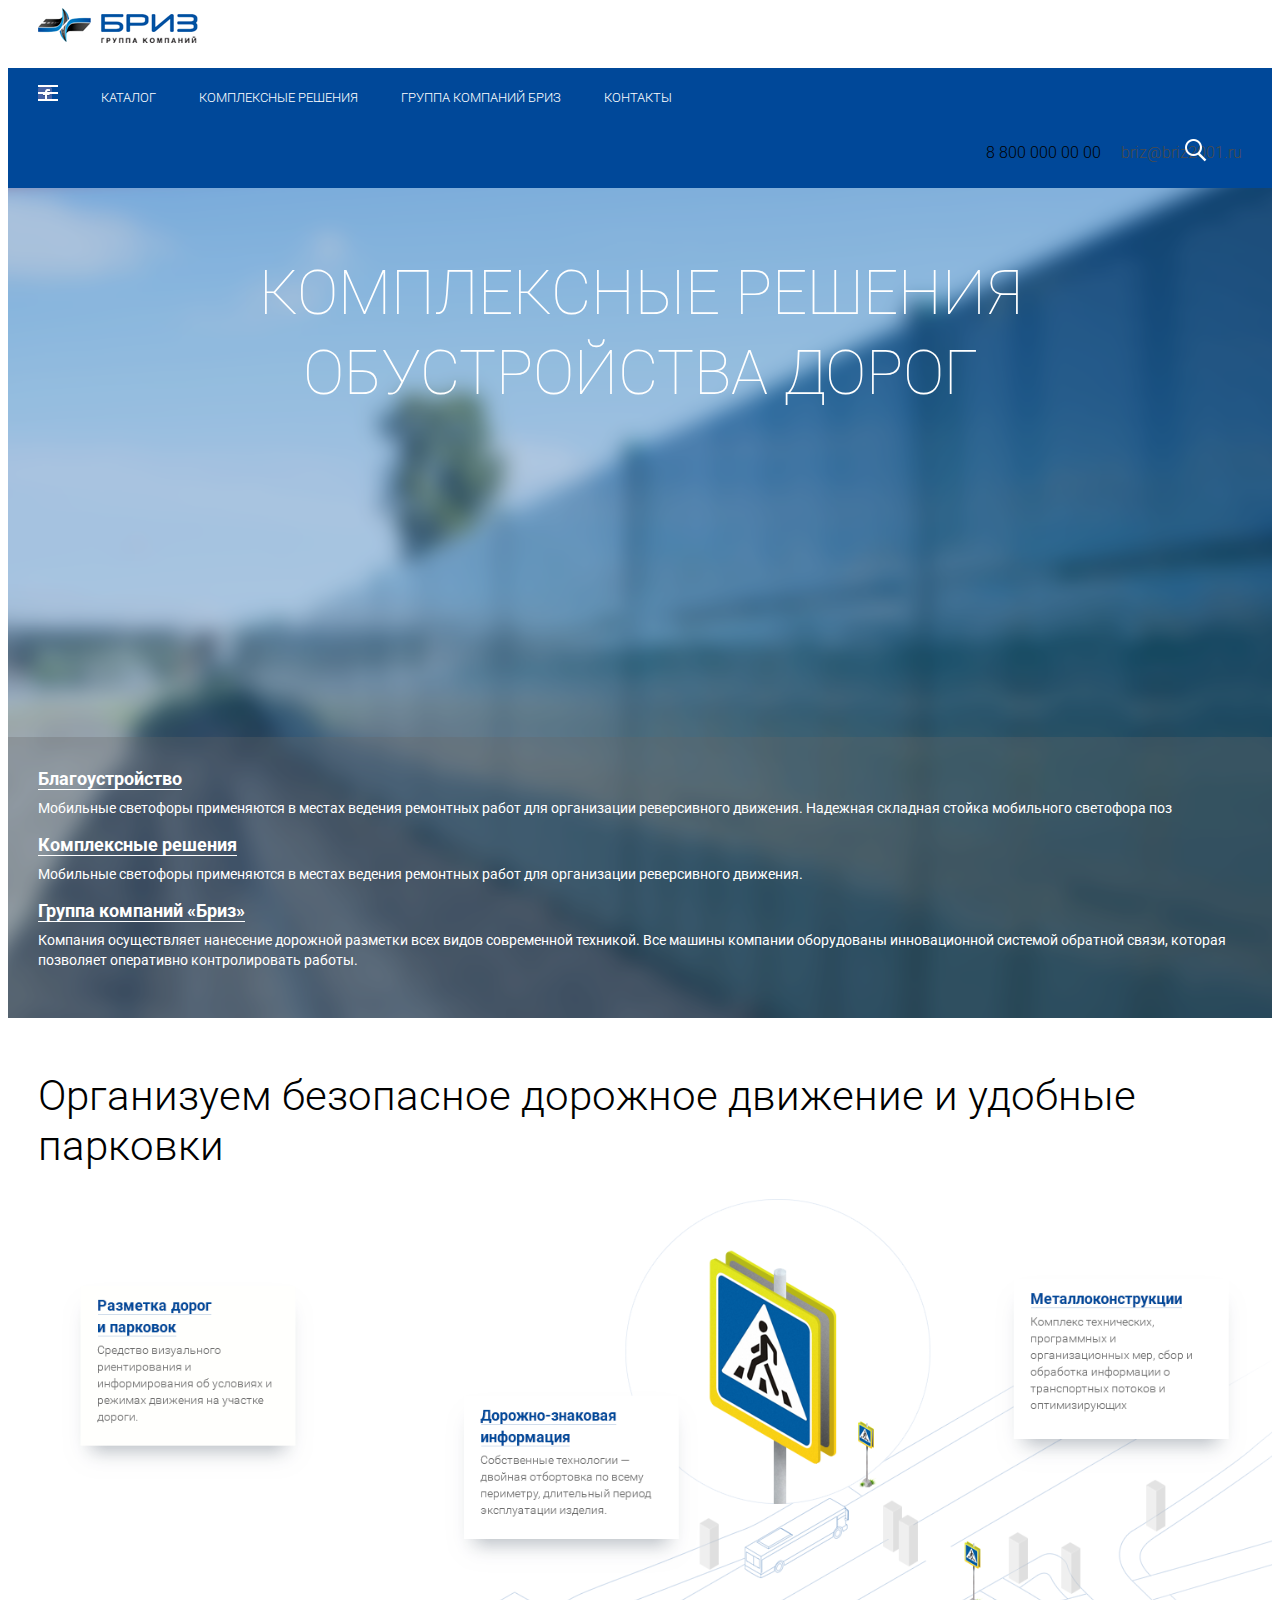
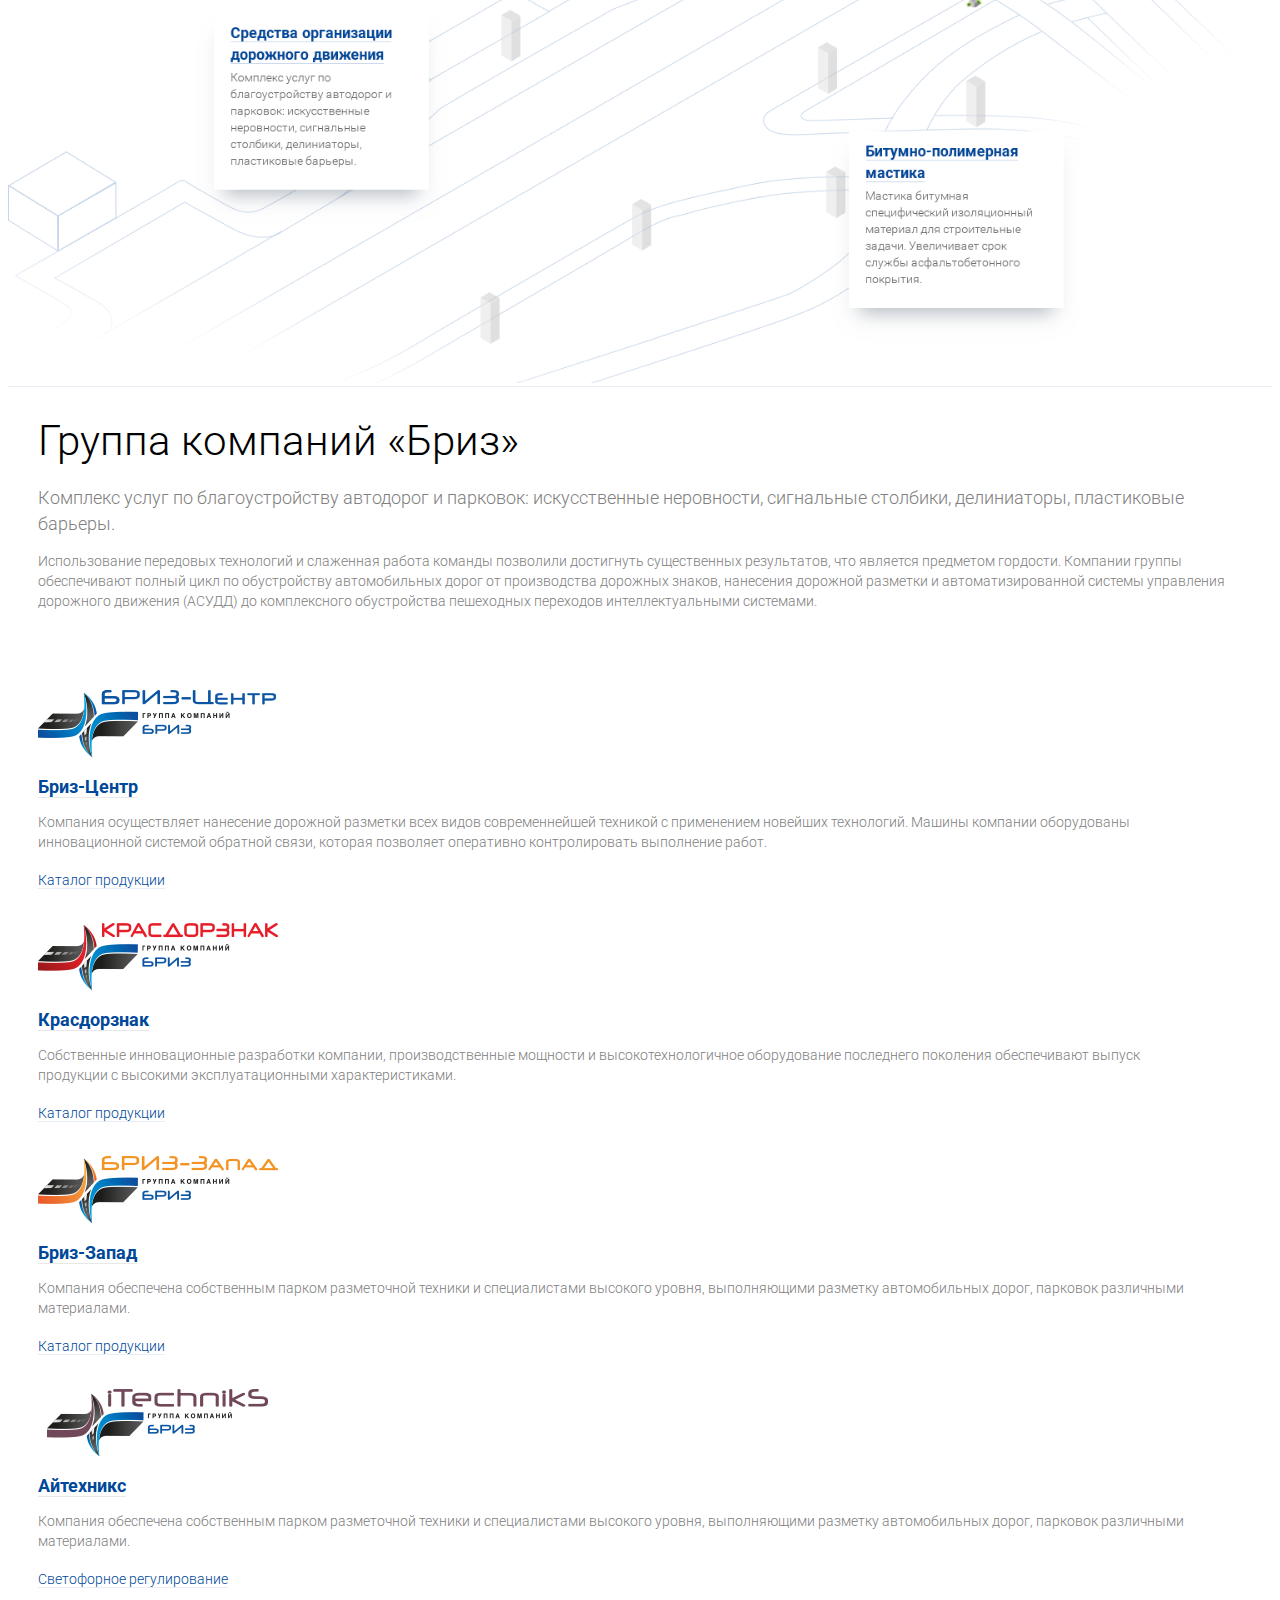
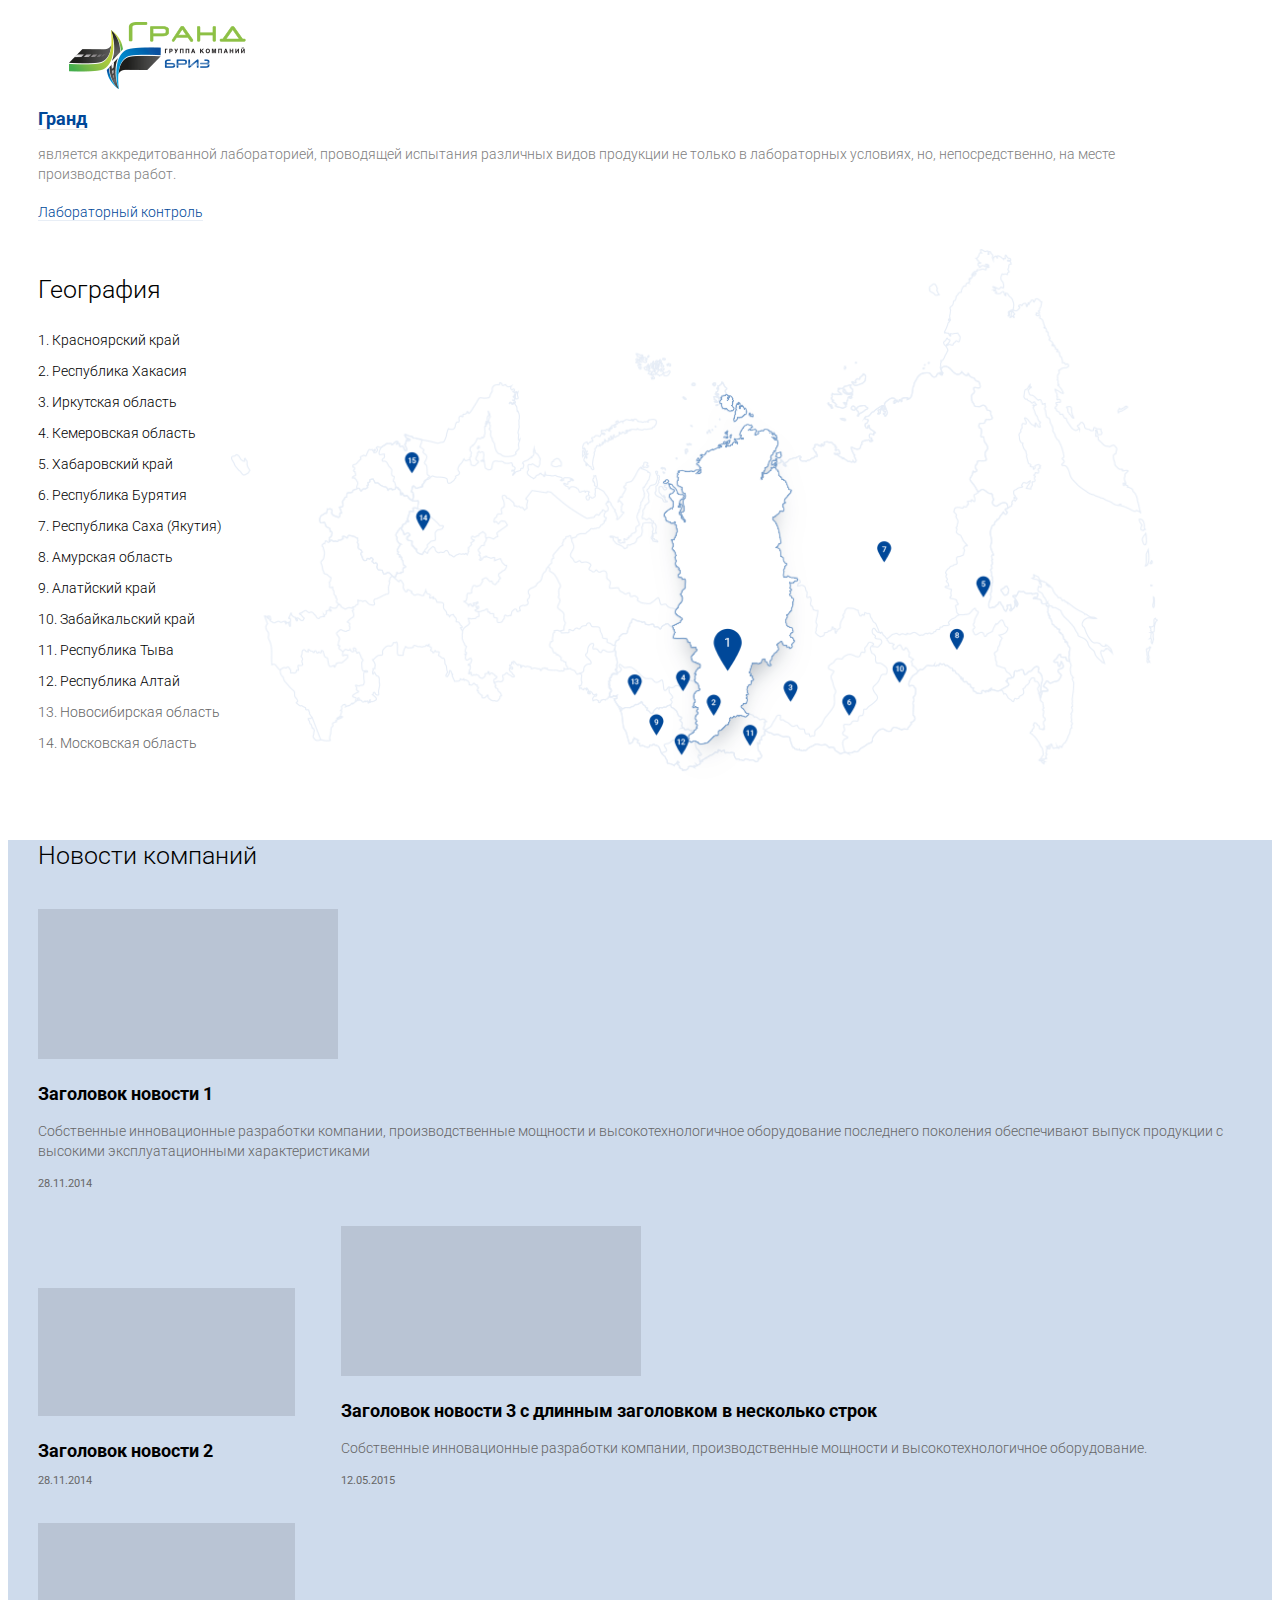
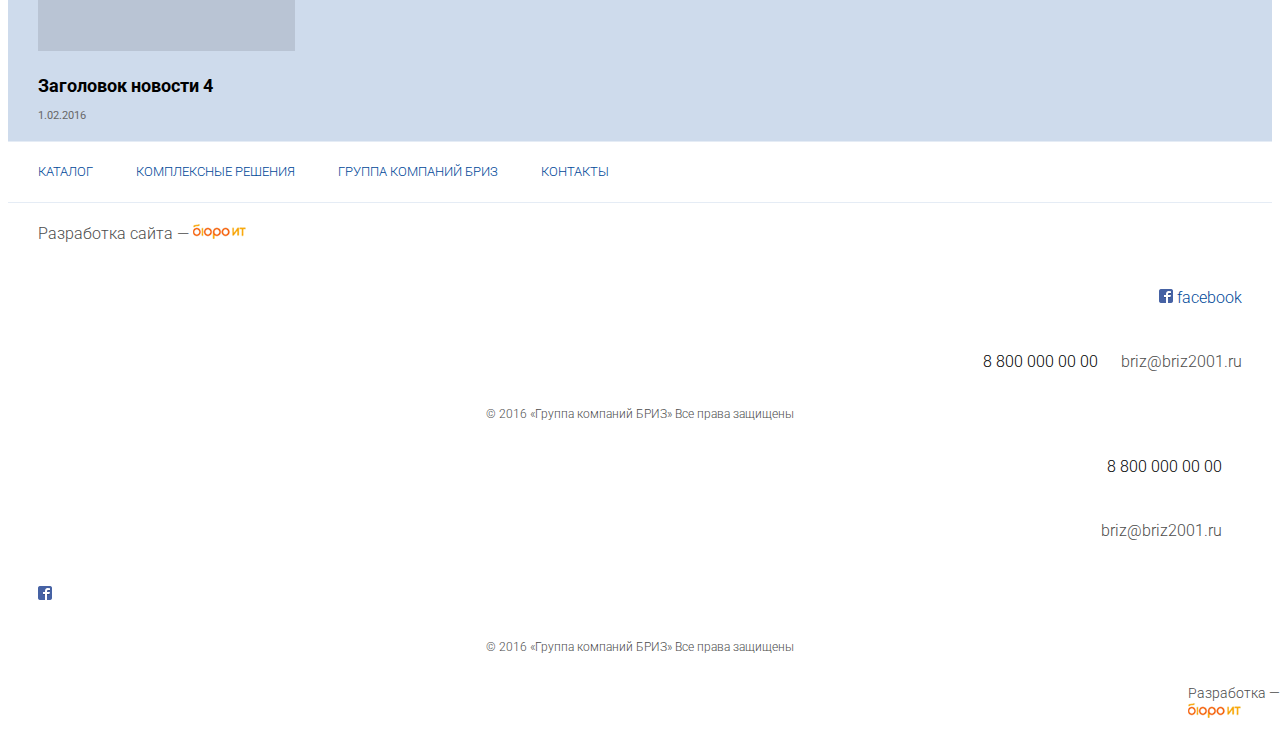
==== commit ed10063f: "Revert "Revert "мета для сотовых и цсс""" ====
--- a/index.html
+++ b/index.html
@@ -5,9 +5,12 @@
 
 <head>
     <meta charset="utf-8">
+    <meta name="viewport" content="width=device-width, initial-scale=1">
     <link href="https://fonts.googleapis.com/css?family=Roboto:100,300,400,500,700,900&subset=cyrillic,cyrillic-ext,latin-ext" rel="stylesheet">
     <link href="https://fonts.googleapis.com/css?family=Roboto+Slab:100,300,400,700&subset=cyrillic,cyrillic-ext,latin-ext" rel="stylesheet">
     <script src="js/jquery-2.2.4.min.js"></script>
+    <link rel="stylesheet" href="jquery-ui-1.12.0.custom/jquery-ui.min.css">
+    <script src="jquery-ui-1.12.0.custom/jquery-ui.min.js"></script>
     <!-- Latest compiled and minified CSS -->
     <link rel="stylesheet" href="https://maxcdn.bootstrapcdn.com/bootstrap/3.3.6/css/bootstrap.min.css" integrity="sha384-1q8mTJOASx8j1Au+a5WDVnPi2lkFfwwEAa8hDDdjZlpLegxhjVME1fgjWPGmkzs7" crossorigin="anonymous">
     <!-- Latest compiled and minified JavaScript -->
@@ -67,7 +70,7 @@
                         <div class="header__menu__dropdown row">
                             <div class="header__menu__dropdown__search">
                                 <form action="" class="col-md-12">
-                                    <input type="text" placeholder="Найти">
+                                    <input data-head-search="" type="text" placeholder="Найти">
                                 </form>
                             </div>
                             <div class="header__menu__dropdown__catalog col-md-12">
@@ -358,6 +361,19 @@
                     }
                 });
             });
+
+            //массив объектов
+            availableTags = [
+                {label:"Испанский", value:"es"},
+                {label:"Итальянский", value:"it"},
+                {label:"Английский", value:"en"},
+                {label:"Англиканский", value:"an"},
+                {label:"Китайский", value:"zh"},
+                {label:"Русский", value:"ru"}
+            ];
+
+            // задаем массив в качестве источника слов для автозаполнения.
+            $("[data-head-search]").autocomplete({source: availableTags});
         });
     </script>
 </body>
--- a/css/style.css
+++ b/css/style.css
@@ -86,8 +86,37 @@
 .tellink {
   border-bottom: none;
 }
+@media (min-width: 481px) {
+  .tellink a:link {
+    text-decoration: none !important;
+    color: #000 !important;
+    border-bottom: none !important;
+  }
+  .tellink a:hover {
+    text-decoration: none !important;
+    color: #000 !important;
+    border-bottom: none !important;
+  }
+  .tellink a:visited {
+    text-decoration: none !important;
+    color: #000 !important;
+    border-bottom: none !important;
+  }
+}
+.tellink {
+  border-bottom: none;
+}
+@media (min-width: 481px) {
+  .tellink {
+    color: #000 !important;
+  }
+}
 .emaillink {
   border-bottom: none;
+}
+.emaillink a:hover {
+  color: #e74c3c;
+  border-bottom-color: rgba(248, 201, 196, 0.3);
 }
 .rotate {
   -moz-transition: all 2s linear;
@@ -123,7 +152,8 @@
   }
 }
 .breadcrumbs {
-  height: 51px;
+  min-height: 51px;
+  max-height: 230px;
   background-color: #e5ecf5;
 }
 .breadcrumbs #brc-home {
@@ -171,10 +201,27 @@
   text-align: right;
   font-weight: 300;
   font-size: 16px;
-  color: #004899;
   display: inline-block;
   line-height: 60px;
   margin-bottom: 0px;
+}
+.header__top__info__fb a {
+  text-decoration: none;
+  border-bottom: none;
+}
+.header__top__info__fb a:link {
+  color: #004899;
+  border-bottom-color: rgba(178, 200, 224, 0.3);
+}
+.header__top__info__fb a:hover {
+  text-decoration: none;
+  color: #e74c3c !important;
+  border-bottom-color: rgba(248, 201, 196, 0.3);
+}
+.header__top__info__fb a:visited {
+  text-decoration: none;
+  color: #6a1b9a;
+  border-bottom-color: rgba(210, 186, 225, 0.3);
 }
 .header__top__info__fb img {
   margin-top: -3px;
@@ -195,6 +242,10 @@
 }
 .header__top__info__contacts a:link {
   color: #4c4c4c;
+}
+.header__top__info__contacts a:hover {
+  color: #e74c3c;
+  border-bottom-color: rgba(248, 201, 196, 0.3);
 }
 .header__top__buttons {
   text-align: right;
@@ -411,15 +462,106 @@
 		}
 	}*/
 }
+.content__accordion-menu {
+  margin-top: 38px;
+  text-transform: uppercase;
+}
+.content__accordion-menu .list-group.panel .collapse .collapse .list-group-item .item-wrapper .navlabel {
+  padding-left: 20px;
+}
+.content__accordion-menu .indinav {
+  width: 4px;
+  height: 49px;
+  display: table-cell;
+  float: left;
+}
+.content__accordion-menu .currentgroup {
+  background-color: #ccdaeb;
+}
+.content__accordion-menu .currentsubgroup {
+  background-color: #99b6d6;
+}
+.content__accordion-menu .currentpage {
+  background-color: #f9a825;
+}
+.content__accordion-menu .item-wrapper {
+  display: table;
+  max-width: 90%;
+}
+.content__accordion-menu .caret-wrapper {
+  vertical-align: middle;
+  position: absolute;
+  right: 0;
+  top: 29%;
+}
+.content__accordion-menu .navlabel {
+  display: table-cell;
+  padding-left: 10px;
+  padding-top: 1px;
+  font-size: 10px;
+  font-weight: 400;
+  vertical-align: middle;
+  color: #000;
+}
+.content__accordion-menu .list-group-item {
+  border: 1px solid #e5ecf5;
+  padding: 0;
+  height: 51px;
+  border-radius: 0px;
+}
+.content__accordion-menu .list-group-item .fa {
+  padding-left: 10px;
+  padding-right: 9px;
+  vertical-align: middle;
+}
+.content__accordion-menu .content__accordion-menu .list-group-submenu {
+  margin-left: 0;
+}
+.content__accordion-menu a.list-group-item-success,
+.content__accordion-menu button.list-group-item-success {
+  color: #000;
+}
+.content__accordion-menu .list-group-item-success {
+  color: #000;
+  background-color: transparent;
+}
+.content__accordion-menu a.list-group-item-success:focus,
+.content__accordion-menu a.list-group-item-success:hover,
+.content__accordion-menu button.list-group-item-success:focus,
+.content__accordion-menu button.list-group-item-success:hover {
+  color: #000;
+  background-color: #f6f8fc;
+}
+.content__accordion-menu a.list-group-item:focus,
+.content__accordion-menu a.list-group-item:hover,
+.content__accordion-menu button.list-group-item:focus,
+.content__accordion-menu button.list-group-item:hover {
+  color: #000;
+  text-decoration: none;
+  background-color: #f6f8fc;
+}
 .content a {
   text-decoration: none;
 }
+.content__typical {
+  padding-left: 0;
+  padding-right: 0;
+  margin-left: 0;
+  margin-right: 0;
+}
 .content__typical__title {
   padding-left: 0;
+  padding-right: 0;
+  margin-top: 12px;
+  margin-bottom: 10px;
 }
 .content__typical__title h1 {
-  font-weight: 300;
-  font-size: 42px;
+  margin-bottom: 7px;
+}
+@media (max-width: 480px) {
+  .content__typical__title h1 {
+    font-size: 32px;
+  }
 }
 .content__typical__title time {
   font-size: 12px;
@@ -427,97 +569,85 @@
 }
 .content__typical__text {
   padding-left: 0;
-  margin-right: 100px;
+  padding-right: 0;
+  margin-bottom: 35px;
 }
 .content__typical__text p {
-  margin: 15px 0 35px 0;
+  margin-bottom: 18px;
 }
 .content__typical__text p:nth-child(1) {
   font-size: 18px;
   margin-bottom: 20px;
 }
 .content__typical__text img {
+  margin-top: 34px;
   width: 100%;
 }
-.content__typical__text ol {
+.content__typical__text figcaption {
+  width: 80%;
+  text-align: center;
+  margin-left: auto;
+  margin-right: auto;
+  margin-top: 18px;
+  font-size: 12px;
+  margin-bottom: 28px;
+}
+.content__typical__text h5 {
+  font-size: 14px;
+  font-weight: 700;
+  margin-top: 27px;
+  margin-bottom: 5px;
+}
+.content__typical__text ol,
+.content__typical__text ul {
   padding-left: 15px;
+  margin-bottom: 28px;
 }
 .content__typical__text li {
-  margin-bottom: 15px;
+  margin-bottom: 10px;
+  padding-left: 5px;
 }
 .content__typical__text table {
-  margin-bottom: 40px;
+  margin-bottom: 24px;
+}
+.content__typical__text table th {
+  font-weight: 300;
+  padding-bottom: 4px;
+  padding-right: 23px;
 }
 .content__typical__text table tr td:nth-child(1) {
   padding-right: 15px;
 }
-.content__typical__text table tr:nth-child(1) {
-  margin-bottom: 50px;
-}
 .content__typical__text table tr:nth-child(odd) {
   border-bottom: 1px solid #ccc;
 }
+.content__typical__text table tr:nth-child(odd) td {
+  padding-bottom: 14px;
+}
 .content__typical__text table td {
   padding-right: 15px;
-  padding-bottom: 20px;
+  padding-bottom: 4px;
 }
 .content__typical__text table tr:nth-child(even) td {
-  padding-top: 10px;
+  padding-top: 8px;
+  padding-bottom: 10px;
 }
 .content__typical__text blockquote {
   background-color: #f2f5fa;
-  padding: 20px;
+  padding: 2px 15px 19px 20px;
+  margin-bottom: 25px;
   border-left: none;
 }
 .content__typical__text blockquote h3 {
-  font-size: 18px;
   color: #f9a825;
-  margin-top: 10px;
 }
 .content__typical__text blockquote p {
   font-size: 14px;
-  margin-bottom: 10px;
-}
-.content__typical__rightnav {
-  margin-top: 20px;
-  padding-left: 0;
-  font-size: 10px;
-  font-weight: 400;
-  text-transform: uppercase;
-}
-.content__typical__rightnav .list-group-item {
-  border: 1px solid #e5ecf5;
-  padding: 20px 10px;
-  border-radius: 0px;
-}
-.content__typical__rightnav .list-group-item .fa {
-  padding-left: 10px;
-}
-.content__typical__rightnav .content__left-nav .list-group-submenu {
-  margin-left: 0;
-}
-.content__typical__rightnav a.list-group-item-success,
-.content__typical__rightnav button.list-group-item-success {
-  color: #000;
-}
-.content__typical__rightnav .list-group-item-success {
-  color: #000;
-  background-color: transparent;
-}
-.content__typical__rightnav a.list-group-item-success:focus,
-.content__typical__rightnav a.list-group-item-success:hover,
-.content__typical__rightnav button.list-group-item-success:focus,
-.content__typical__rightnav button.list-group-item-success:hover {
-  color: #004899;
-  background-color: #f6f8fc;
-}
-.content__typical__rightnav a.list-group-item:focus,
-.content__typical__rightnav a.list-group-item:hover,
-.content__typical__rightnav button.list-group-item:focus,
-.content__typical__rightnav button.list-group-item:hover {
-  color: #004899;
-  text-decoration: none;
-  background-color: #f6f8fc;
+}
+.content__typical .content__accordion-menu {
+  margin-top: 72px;
+  padding-left: 0;
+  padding-right: 0;
 }
 .content__contacts h1 {
   margin: 32px 0;
@@ -564,10 +694,6 @@
   padding-right: 0;
   padding-left: 0;
   /* making 24/7 tech support button */
-}
-.content__contacts__item__descr__value a:link {
-  text-decoration: none;
-  color: #000;
 }
 .content__contacts__item__descr__value #alldayhelp {
   background-color: #004899;
@@ -604,15 +730,31 @@
   border: 1px solid black;
   background-color: grey;
 }
+.content__news-one {
+  margin-left: 0;
+  margin-right: 0;
+  padding-left: 0;
+  padding-right: 0;
+}
 .content__news-one__main {
   padding-left: 0;
-  margin-right: 100px;
+  padding-right: 0;
 }
 .content__news-one__main__title {
   padding-left: 0;
+  padding-right: 0;
+  margin-top: 12px;
+  margin-bottom: 10px;
+}
+.content__news-one__main__title h1 {
+  margin-bottom: 7px;
+}
+@media (max-width: 480px) {
+  .content__news-one__main__title h1 {
+    font-size: 32px;
+  }
 }
 .content__news-one__main__title__item {
-  margin-bottom: 20px;
   padding: 0px;
   display: table;
 }
@@ -656,47 +798,46 @@
 .content__news-one__main__text {
   padding-left: 0;
   padding-right: 0;
+  margin-bottom: 35px;
 }
 .content__news-one__main__text p {
   font-size: 14px;
-}
-.content__news-one__main__text__img {
-  margin-top: 25px;
-  margin-bottom: 35px;
-}
-.content__news-one__main__text__img p {
+  margin-bottom: 18px;
+}
+.content__news-one__main__text img {
+  margin-top: 34px;
+  width: 100%;
+}
+.content__news-one__main__text figcaption {
   width: 80%;
   text-align: center;
-  margin: auto;
+  margin-left: auto;
+  margin-right: auto;
+  margin-top: 18px;
   font-size: 12px;
-}
-.content__news-one__main__text__img img {
-  width: 100%;
-}
-.content__news-one__main__quote {
+  margin-bottom: 28px;
+}
+.content__news-one__main blockquote {
   background-color: #f2f5fa;
-  padding: 20px;
-}
-.content__news-one__main__quote h4 {
-  font-size: 18px;
+  padding: 2px 15px 19px 20px;
+  margin-bottom: 25px;
+  border-left: none;
+}
+.content__news-one__main blockquote h3 {
   color: #f9a825;
 }
-.content__news-one__main__quote p {
+.content__news-one__main blockquote p {
   font-size: 14px;
 }
 .content__news-one__used {
   border: 1px solid #e5ecf5;
-  padding: 30px 20px;
+  padding-left: 21px;
+  padding-top: 10px;
+  padding-right: 25px;
+  margin-top: 4px;
 }
 .content__news-one__used h4 {
-  font-size: 18px;
-  font-weight: 300;
-}
-.content__news-one__used a {
-  text-decoration: none;
-  color: #000000;
-  border-bottom: 1px solid;
-  border-bottom-color: rgba(178, 178, 178, 0.3);
+  margin-bottom: 4px;
 }
 .content__news-one__used a:link {
   text-decoration: none;
@@ -704,6 +845,10 @@
   border-bottom: 1px solid;
   border-bottom-color: rgba(178, 178, 178, 0.3);
 }
+.content__news-one__used a:hover {
+  color: #e74c3c;
+  border-bottom: none;
+}
 .content__news-one__used p {
   font-size: 14px;
   font-weight: 300;
@@ -711,49 +856,62 @@
 }
 .content__news-one__other-news {
   padding-top: 50px;
+  margin-left: 0;
+  margin-right: 0;
+  padding-left: 0;
+  padding-right: 0;
 }
 .content__news-one__other-news figure {
   text-align: left;
 }
+.content__news-one__other-news figure img {
+  width: 100%;
+}
 .content__news-one__other-news figcaption {
   text-align: left;
 }
 .content__news-one__other-news figcaption h5 {
-  margin-top: 18px;
-  line-height: 2;
   font-size: 10px;
   font-weight: 700;
   text-transform: uppercase;
 }
 .content__news-one__other-news__prev {
   text-align: left;
+  padding-left: 0;
+  padding-right: 0;
 }
 .content__news-one__other-news__prev__nav {
-  padding-bottom: 20px;
+  padding-left: 0;
+  padding-right: 0;
   font-family: 'Arial', sans-serif;
   font-size: 12px;
   left: 0;
-  top: 170px;
+  top: 167px;
 }
 .content__news-one__other-news__prev__nav p {
   position: relative;
   text-align: left;
   margin-bottom: 0;
 }
-.content__news-one__other-news__prev__item {
+.content__news-one__other-news__prev__news {
   font-size: 12px;
   font-weight: 300;
-}
-.content__news-one__other-news__prev__item h5 {
+  padding-left: 0;
+}
+.content__news-one__other-news__prev__news h5 {
   text-transform: uppercase;
   font-size: 10px;
   font-weight: 700;
 }
 .content__news-one__other-news__next {
   text-align: left;
+  padding-left: 0;
+  padding-right: 0;
 }
 .content__news-one__other-news__next__nav {
   padding-bottom: 5px;
+  padding-right: 0px;
+  padding-left: 0;
   font-family: 'Arial', sans-serif;
   font-size: 12px;
   right: 0;
@@ -765,100 +923,133 @@
   text-align: right;
   margin-bottom: 0;
 }
-.content__news-one__other-news__next__item {
+.content__news-one__other-news__next__news {
   font-size: 12px;
-  font-weight: 300;
-}
-.content__news-one__other-news__next__item h5 {
+  padding-left: 0;
+  padding-right: 0;
+}
+.content__news-one__other-news__next__news h5 {
   text-transform: uppercase;
   font-size: 10px;
   font-weight: 700;
 }
-.content__other_companies {
-  margin-top: 30px;
-}
-.content__other_companies__nav {
+.content__news-one__other-news__next__news figcaption {
+  padding-right: 9px;
+}
+.content__other-companies {
+  padding-left: 0;
+  padding-right: 0;
+  margin-left: 0;
+  margin-right: 0;
+}
+.content__other-companies__nav {
   padding-left: 0;
   padding-right: 0;
   font-size: 12px;
   font-family: Arial, sans-serif;
 }
-.content__other_companies__nav:nth-child(4) {
+.content__other-companies__nav:nth-child(4) {
   text-align: right;
 }
-.content__other_companies__name {
-  padding-left: 0;
-  padding-right: 0;
-}
-.content__other_companies__name h5 {
-  text-transform: uppercase;
+.content__other-companies__name {
+  padding-left: 0;
+  padding-right: 0;
+}
+.content__other-companies__name h5 {
   margin: 0;
-}
-.content__other_companies__name:nth-child(3) {
+  font-size: 10px;
+  font-weight: 700;
+}
+.content__other-companies__name:nth-child(3) {
   text-align: right;
 }
 .content__company-one {
   margin-bottom: 60px;
+  padding-left: 0;
+  padding-right: 0;
+  margin-left: 0;
+  margin-right: 0;
 }
 .content__company-one h1 {
-  font-size: 42px;
-  font-weight: 300;
-  text-transform: uppercase;
-  margin-top: 35px;
-  margin-bottom: 35px;
-}
-.content__company-one h2 {
-  font-size: 25px;
-  font-weight: 300;
-  margin-right: 45px;
+  margin-top: 32px;
+  margin-bottom: 28px;
+}
+@media (max-width: 480px) {
+  .content__company-one h1 {
+    font-size: 32px;
+  }
+}
+.content__company-one h5 {
+  font-weight: 700;
+}
+.content__company-one__links {
+  padding-left: 0;
+  padding-right: 0;
+  margin-left: 0;
+  margin-right: 0;
+  margin-bottom: 29px;
+}
+.content__company-one__links h2 {
   display: inline;
-}
-.content__company-one__nav {
-  text-align: right;
+  margin-right: 41px;
+}
+@media (max-width: 480px) {
+  .content__company-one__links h2 {
+    margin-right: 20px;
+  }
 }
 .content__company-one__history {
-  margin-top: 40px;
-  margin-right: 100px;
-  padding-left: 0;
-  padding-right: 0;
+  padding-left: 0;
+  padding-right: 0;
+}
+.content__company-one__history h5 {
+  margin-bottom: 0px;
 }
 .content__company-one__history p {
-  font-size: 14px;
-}
-.content__company-one__history h5 {
-  font-size: 14px;
-  font-weight: 700;
+  margin-bottom: 19px;
 }
 .content__company-one__about {
-  margin-top: 40px;
-  padding-left: 0;
-}
-.content__company-one__about__quotetext {
-  margin-bottom: 25px;
-}
-.content__company-one__about__quotetext p {
+  padding-right: 0;
+  padding-left: 0;
+  margin-top: 10px;
+}
+.content__company-one__about blockquote {
+  margin-bottom: 8px;
   font-size: 18px;
+  border: none;
+  padding: 0;
+}
+.content__company-one__about__quoteauthor {
+  display: table;
+  margin-bottom: 40px;
 }
 .content__company-one__about__quoteauthor h5 {
   font-size: 14px;
   font-weight: 700;
   margin-top: 35px;
 }
-.content__company-one__about__quoteauthor p {
-  font-size: 14px;
-}
-.content__company-one__about__quoteauthor img {
+.content__company-one__about__quoteauthor__job {
+  display: table-cell;
+  width: 50%;
+}
+.content__company-one__about__quoteauthor__job h5 {
+  margin-top: 37px;
+  margin-bottom: 0;
+}
+.content__company-one__about__quoteauthor__img {
   vertical-align: bottom;
-  display: inline-block;
-}
-.content__company-one__about__quoteauthor__job {
-  display: inline-block;
+  display: table-cell;
   width: 50%;
+  text-align: right;
+}
+.content__company-one__about__quoteauthor__img img {
+  width: 84%;
+  margin-right: 5px;
 }
 .content__company-one__about__docs {
   border: 1px solid #e5ecf5;
-  padding: 5px 20px 10px 20px;
-  margin: 20px 0px;
+  padding: 9px 20px 10px 19px;
+  margin-bottom: 20px;
 }
 .content__company-one__about__docs .pdftype {
   font-size: 10px;
@@ -868,108 +1059,54 @@
   background-color: #d70a0a;
 }
 .content__company-one__about__docs h5 {
+  text-transform: uppercase;
   font-size: 10px;
-  font-weight: 700;
-  text-transform: uppercase;
+  margin-bottom: 7px;
 }
 .content__company-one__about__docs p {
-  font-size: 12px;
+  font-size: 14px;
   color: #808080;
-}
-.content__company-one__about__docs a:link {
-  font-size: 14px;
-  text-decoration: none;
-  color: #004899;
-  border-bottom: 1px solid;
-  border-bottom-color: rgba(204, 218, 235, 0.3);
+  margin-bottom: 1px;
 }
 .content__left-nav {
-  margin-top: 20px;
-  padding-left: 0;
-  text-transform: uppercase;
-  min-width: 220px;
-}
-.content__left-nav .indinav {
-  width: 4px;
-  height: 46px;
-  display: table-cell;
-  float: left;
-}
-.content__left-nav .currentgroup {
-  background-color: #ccdaeb;
-}
-.content__left-nav .currentsubgroup {
-  background-color: #99b6d6;
-}
-.content__left-nav .currentpage {
-  background-color: #f9a825;
-}
-.content__left-nav .item-wrapper {
-  display: table;
-}
-.content__left-nav .caret-wrapper {
-  vertical-align: middle;
-  position: absolute;
-  right: 0;
-  top: 29%;
-}
-.content__left-nav .navlabel {
-  display: table-cell;
-  max-width: 70%;
-  padding-left: 10px;
-  font-size: 10px;
-  font-weight: 400;
-  color: #000;
-  vertical-align: middle;
-}
-.content__left-nav .list-group-item {
-  border: 1px solid #e5ecf5;
-  padding: 0;
-  height: 48px;
-  border-radius: 0px;
-}
-.content__left-nav .list-group-item .fa {
-  padding-left: 10px;
-  padding-right: 5px;
-  vertical-align: middle;
-}
-.content__left-nav .content__left-nav .list-group-submenu {
-  margin-left: 0;
-}
-.content__left-nav a.list-group-item-success,
-.content__left-nav button.list-group-item-success {
-  color: #000;
-}
-.content__left-nav .list-group-item-success {
-  color: #000;
-  background-color: transparent;
-}
-.content__left-nav a.list-group-item-success:focus,
-.content__left-nav a.list-group-item-success:hover,
-.content__left-nav button.list-group-item-success:focus,
-.content__left-nav button.list-group-item-success:hover {
-  color: #000;
-  background-color: #f6f8fc;
-}
-.content__left-nav a.list-group-item:focus,
-.content__left-nav a.list-group-item:hover,
-.content__left-nav button.list-group-item:focus,
-.content__left-nav button.list-group-item:hover {
-  color: #000;
-  text-decoration: none;
-  background-color: #f6f8fc;
+  padding-left: 0;
 }
 .content__descr {
   padding-left: 0;
-}
-.content__descr__main-params__name {
+  margin-top: 12px;
+}
+@media (max-width: 767px) {
+  .content__descr {
+    padding-right: 0;
+  }
+}
+.content__descr__title {
+  margin-bottom: 34px;
+}
+.content__descr__main-params {
+  margin-bottom: 24px;
+}
+.content__descr__main-params h3 {
+  margin-bottom: 19px;
+}
+.content__descr__main-params div {
+  margin-bottom: 10px;
+}
+.content__descr__main-params__key {
   display: inline-block;
-  margin-right: 95px;
+  margin-right: 49px;
+  width: 25%;
 }
 .content__descr__main-params__value {
   font-size: 14px;
   font-weight: 400;
   display: inline-block;
+}
+.content__descr__img {
+  margin-bottom: 4px;
+}
+.content__descr__img__main {
+  margin-bottom: 10px;
 }
 .content__descr__img__main img {
   width: 100%;
@@ -982,37 +1119,53 @@
 }
 .content__descr__img__secondary {
   font-size: 13px;
+  margin-left: 0;
+  margin-right: 0;
 }
 .content__descr__img__secondary__item {
+  padding-left: 0;
+  margin-bottom: 10px;
+}
+.content__descr__img__secondary__item .item-wrapper {
+  display: table;
+  width: 100%;
+  border: 1px solid #e5ecf5;
+  padding-right: 10px;
+}
+.content__descr__img__secondary__item .item-wrapper:hover {
+  border: 1px solid #7fa3cc;
+}
+.content__descr__img__secondary__item .secondary-image {
+  display: table-cell;
+}
+.content__descr__img__secondary__item .caption {
   text-align: left;
-  display: inline-block;
-  width: 48%;
-  border: 1px solid #e5ecf5;
-  margin: 10px 20px 10px 0;
-}
-.content__descr__img__secondary__item img {
-  float: left;
-  margin-right: 17px;
-}
-.content__descr__img__secondary__item .caption {
-  margin-top: 20px;
+  padding-left: 17px;
+  display: table-cell;
+  vertical-align: middle;
 }
 .content__descr__img__secondary__item:nth-child(2),
 .content__descr__img__secondary__item:nth-child(4) {
-  margin: 10px 0;
-}
-.content__descr__img__secondary__item:hover {
-  border: 1px solid #7fa3cc;
+  padding-right: 0;
+}
+@media (max-width: 991px) {
+  .content__descr__img__secondary__item {
+    padding-right: 0;
+  }
 }
 .content__descr__text {
   font-size: 14px;
   font-weight: 300;
   color: #666;
+  padding-top: 10px;
+  margin-bottom: 99px;
+}
+.content__descr__text p {
+  margin-bottom: 20px;
 }
 .content__form {
   box-shadow: 0px 18px 36px -12px rgba(0, 20, 43, 0.3);
   padding: 0;
-  margin-top: 20px;
   border: 1px solid #e5ecf5;
 }
 .content__form h4 {
@@ -1084,28 +1237,27 @@
 .content__rightbar {
   padding-right: 0;
   padding-left: 0;
+  margin-top: 40px;
 }
 .content__rightbar__producer {
   border: 1px solid #e5ecf5;
-  margin: 20px 0;
+  margin-bottom: 15px;
 }
 .content__rightbar__producer__info {
-  padding: 5px 20px 10px 20px;
+  padding: 5px 20px 14px 20px;
 }
 .content__rightbar__producer__info h5 {
   font-size: 14px;
   font-weight: 700;
-}
-.content__rightbar__producer__info a:link {
-  text-decoration: none;
-  color: #004899;
-  border-bottom: 1px solid;
-  border-bottom-color: rgba(204, 218, 235, 0.3);
+  margin-bottom: 19px;
+}
+.content__rightbar__producer__info img {
+  max-width: 90%;
 }
 .content__rightbar__producer__info p {
   font-size: 12px;
   font-weight: 300;
-  margin: 15px 0;
+  margin-top: 12px;
 }
 .content__rightbar__producer__info span {
   font-size: 14px;
@@ -1113,84 +1265,90 @@
   font-weight: 300;
 }
 .content__rightbar__producer__contacts {
-  padding: 5px 20px;
-  background-color: #eae4e6;
+  padding: 9px 20px;
 }
 .content__rightbar__producer__contacts a:link {
-  text-decoration: none;
-  color: #004899;
+  color: #000;
+}
+.content__rightbar__producer__contacts a:hover {
+  color: #e74c3c;
   border-bottom: 1px solid;
-  border-bottom-color: rgba(204, 218, 235, 0.3);
+  border-bottom-color: rgba(241, 201, 196, 0.3);
 }
 .content__rightbar__producer__contacts__tel {
   font-size: 18px;
-  font-weight: 300;
+  margin-bottom: 4px;
+}
+@media (min-width: 480px) {
+  .content__rightbar__producer__contacts__tel a:hover {
+    color: #000;
+  }
 }
 .content__rightbar__producer__contacts__email {
-  font-size: 14px;
-  font-weight: 300;
-}
-.content__rightbar__producer__contacts a {
-  font-size: 14px;
-  font-weight: 300;
+  margin-bottom: 13px;
+}
+.content__rightbar__producer .itechniks {
+  background-color: #eae4e6;
 }
 .content__rightbar__producer .kdz {
   background-color: #faeaeb;
 }
 .content__rightbar__docs {
-  border: 1px solid #e5ecf5;
   padding: 5px 20px 10px 20px;
-  margin: 20px 0px;
+  margin-bottom: 15px;
 }
 .content__rightbar__docs h5 {
   font-size: 10px;
   font-weight: 700;
   text-transform: uppercase;
-}
-.content__rightbar__docs a:link {
-  text-decoration: none;
-  color: #004899;
-  border-bottom: 1px solid;
-  border-bottom-color: rgba(204, 218, 235, 0.3);
-}
-.content__rightbar__docs__name {
+  margin-bottom: 7px;
+}
+.content__rightbar__docs .sertificates {
+  margin-bottom: 26px;
+}
+.content__rightbar__docs__item__name {
   font-weight: 300;
   font-size: 14px;
   margin-bottom: 1px;
 }
-.content__rightbar__docs__name .doctype {
+.content__rightbar__docs__item__name a:hover {
+  color: #e74c3c;
+  border-bottom: 1px solid;
+  border-bottom-color: rgba(241, 201, 196, 0.3);
+}
+.content__rightbar__docs__item__name .doctype {
   font-size: 10px;
   font-weight: 400;
   text-transform: uppercase;
   color: #fff;
   background-color: #2a5696;
 }
-.content__rightbar__docs__name .ppttype {
+.content__rightbar__docs__item__name .ppttype {
   font-size: 10px;
   font-weight: 400;
   text-transform: uppercase;
   color: #fff;
   background-color: #d04424;
 }
-.content__rightbar__docs__name .exltype {
+.content__rightbar__docs__item__name .exltype {
   font-size: 10px;
   font-weight: 400;
   text-transform: uppercase;
   color: #fff;
   background-color: #1d7044;
 }
-.content__rightbar__docs__name .pdftype {
+.content__rightbar__docs__item__name .pdftype {
   font-size: 10px;
   font-weight: 400;
   text-transform: uppercase;
   color: #fff;
   background-color: #d70a0a;
 }
-.content__rightbar__docs__size {
+.content__rightbar__docs__item__size {
   font-weight: 300;
   font-size: 12px;
   color: #666;
-  margin-bottom: 15px;
+  margin-bottom: 7px;
 }
 .content__rightbar__appfield {
   border: 1px solid #e5ecf5;
@@ -1207,8 +1365,7 @@
   font-weight: 300;
 }
 .content__rightbar__mention {
-  border: 1px solid #e5ecf5;
-  margin: 20px 0px;
+  margin-bottom: 15px;
 }
 .content__rightbar__mention img {
   width: 100%;
@@ -1217,7 +1374,16 @@
   text-transform: uppercase;
   font-size: 10px;
   font-weight: 700;
-  margin: 13px 20px 7px 20px;
+  margin: 10px 20px 7px 20px;
+}
+.content__rightbar__mention h5 a:link {
+  text-decoration: none;
+  border-bottom: none;
+}
+.content__rightbar__mention h5 a:hover {
+  color: #e74c3c;
+  border-bottom: 1px solid;
+  border-bottom-color: rgba(241, 201, 196, 0.3);
 }
 .content__rightbar__mention__text {
   font-size: 14px;
@@ -1229,10 +1395,14 @@
   font-size: 12px;
   color: #999;
   font-weight: 300;
-  margin: 13px 20px 7px 20px;
+  margin: 8px 20px 7px 20px;
 }
 .content__other-items {
   padding-top: 50px;
+  margin-left: 0;
+  margin-right: 0;
+  padding-left: 0;
+  padding-right: 0;
 }
 .content__other-items figure {
   text-align: center;
@@ -1242,13 +1412,16 @@
 }
 .content__other-items__prev {
   text-align: left;
+  padding-left: 0;
+  padding-right: 0;
 }
 .content__other-items__prev__nav {
-  padding-bottom: 20px;
+  padding-left: 0;
+  padding-right: 0;
   font-family: 'Arial', sans-serif;
   font-size: 12px;
   left: 0;
-  top: 190px;
+  top: 186px;
 }
 .content__other-items__prev__nav p {
   position: relative;
@@ -1257,7 +1430,7 @@
 }
 .content__other-items__prev__item {
   font-size: 12px;
-  font-weight: 300;
+  padding-right: 0;
 }
 .content__other-items__prev__item h5 {
   text-transform: uppercase;
@@ -1266,9 +1439,13 @@
 }
 .content__other-items__next {
   text-align: left;
+  padding-left: 0;
+  padding-right: 0;
 }
 .content__other-items__next__nav {
   padding-bottom: 5px;
+  padding-right: 0px;
+  padding-left: 0;
   font-family: 'Arial', sans-serif;
   font-size: 12px;
   right: 0;
@@ -1282,12 +1459,15 @@
 }
 .content__other-items__next__item {
   font-size: 12px;
-  font-weight: 300;
+  padding-right: 0;
 }
 .content__other-items__next__item h5 {
   text-transform: uppercase;
   font-size: 10px;
   font-weight: 700;
+}
+.content__other-items__next__item figcaption {
+  padding-right: 9px;
 }
 .content__catalog-name {
   padding-left: 0;
@@ -1852,10 +2032,12 @@
 .content__catalog-common__manufactor {
   margin-left: 0;
   margin-right: 0;
-  display: flex;
-  flex: 1 1 auto;
-  align-content: flex-start;
-  flex-flow: row wrap;
+  /*
+        	display: flex;
+        	flex: 1 1 auto;
+        	align-content: flex-start;
+        	flex-flow: row wrap;
+        	*/
 }
 .content__catalog-common__manufactor__tab {
   padding-left: 0;
@@ -1991,14 +2173,12 @@
   margin-bottom: 15px;
 }
 .content__news {
-  margin-top: 40px;
-  padding: 0 15px;
-  padding-top: 0px;
+  margin-left: 0;
+  margin-right: 0;
+  margin-top: 11px;
 }
 .content__news h1 {
-  margin: 0;
-  margin-bottom: 25px;
-  font-weight: 300;
+  margin-bottom: 20px;
 }
 .content__news__pagination {
   text-align: center;
@@ -2016,7 +2196,7 @@
 .content__news__pagination__start {
   font-size: 16px;
   background-color: #fafbfd;
-  width: 107px;
+  width: 106px;
   line-height: 50px;
   margin-right: 10px;
   height: 50px;
@@ -2024,10 +2204,19 @@
   border: 1px solid #e5ecf5;
 }
 .content__news__pagination__start a {
+  text-decoration: none;
   color: #5c6875;
-}
-.content__news__pagination__start a:hover {
-  text-decoration: none;
+  border-bottom: none;
+}
+.content__news__pagination__start a:visited {
+  color: #5c6875;
+}
+.content__news__pagination__start:hover {
+  color: #fff !important;
+  background-color: #004899;
+}
+.content__news__pagination__start:hover a {
+  color: #fff;
 }
 .content__news__pagination ul {
   font-size: 0;
@@ -2047,10 +2236,35 @@
   display: inline-block;
 }
 .content__news__pagination ul li a {
+  text-decoration: none;
   color: #5c6875;
-}
-.content__news__pagination ul li a:hover {
-  text-decoration: none;
+  border-bottom: none;
+}
+.content__news__pagination ul li:hover {
+  color: #fff !important;
+  background-color: #004899;
+}
+.content__news__pagination ul li:hover a {
+  color: #fff;
+}
+@media (max-width: 519px) {
+  .content__news__pagination ul li:nth-of-type(5) {
+    display: none;
+  }
+  .content__news__pagination ul li:nth-of-type(6) {
+    display: none;
+  }
+}
+@media (max-width: 480px) {
+  .content__news__pagination ul li:nth-of-type(2) {
+    display: none;
+  }
+  .content__news__pagination ul li:nth-of-type(3) {
+    display: none;
+  }
+  .content__news__pagination ul li:nth-of-type(4) {
+    display: none;
+  }
 }
 .content__news__pagination ul li:not( :nth-child(1)) {
   border-left-style: none;
@@ -2070,8 +2284,10 @@
   margin-bottom: 20px;
   border: 1px solid #e5ecf5;
   padding: 0px;
+  margin-left: 0;
+  margin-right: 0;
   display: table;
-  height: 200px;
+  height: auto;
 }
 .content__news__item__date {
   display: inline-block;
@@ -2111,32 +2327,48 @@
   background-color: #fef2e5;
 }
 .content__news__item__inner {
-  padding: 25px 20px;
-  padding-bottom: 15px;
-  display: table-cell;
+  padding: 10px 25px 15px 19px;
   vertical-align: top;
   position: relative;
+  height: auto;
+}
+@media (max-width: 767px) {
+  .content__news__item__inner {
+    padding-right: 0;
+  }
 }
 .content__news__item__inner__img {
-  display: table-cell;
   text-align: right;
-}
-.content__news__item__inner__top p {
-  margin: 0;
+  padding-left: 0;
+  padding-right: 0;
+}
+.content__news__item__inner__img img {
+  width: 100%;
+  min-height: 200px;
+}
+.content__news__item__inner__top {
+  margin-bottom: 20px;
+}
+.content__news__item__inner__top h4 {
+  margin-bottom: 4px;
 }
 .content__news__item__inner__bottom {
-  position: absolute;
-  bottom: 15px;
-}
-.content__news__item__inner__bottom p {
-  margin: 0;
+  margin-bottom: 15px;
 }
 .content__news__item__inner h4 a {
+  text-decoration: none;
+}
+.content__news__item__inner h4 a:link {
   color: #000000;
+  border-bottom: none;
+}
+.content__news__item__inner h4 a:hover {
+  color: #e74c3c !important;
+  border-bottom-color: rgba(248, 201, 196, 0.3);
+}
+.content__news__item__inner h4 a:visited {
   text-decoration: none;
-}
-.content__news__item__inner h4 a:hover {
-  text-decoration: none;
+  color: #6a1b9a;
 }
 .content__news__item__inner p {
   color: #666;
@@ -2187,7 +2419,21 @@
   }
 }
 footer .footer__menu li a {
+  text-decoration: none;
+  border-bottom: none;
+}
+footer .footer__menu li a:link {
   color: #004899;
+  border-bottom-color: rgba(178, 200, 224, 0.3);
+}
+footer .footer__menu li a:hover {
+  text-decoration: none;
+  color: #e74c3c !important;
+  border-bottom-color: rgba(248, 201, 196, 0.3);
+}
+footer .footer__menu li a:visited {
+  color: #004899;
+  border-bottom-color: rgba(178, 200, 224, 0.3);
 }
 @media (max-width: 768px) {
   footer .footer__menu {
@@ -2286,9 +2532,23 @@
 footer .footer__copyright__contacts__fb img {
   margin-top: -3px;
 }
+footer .footer__copyright__contacts__fb a {
+  text-decoration: none;
+  border-bottom: none;
+}
 footer .footer__copyright__contacts__fb a:link {
   color: #004899;
-  border-bottom: none;
+  border-bottom-color: rgba(178, 200, 224, 0.3);
+}
+footer .footer__copyright__contacts__fb a:hover {
+  text-decoration: none;
+  color: #e74c3c !important;
+  border-bottom-color: rgba(248, 201, 196, 0.3);
+}
+footer .footer__copyright__contacts__fb a:visited {
+  text-decoration: none;
+  color: #6a1b9a;
+  border-bottom-color: rgba(210, 186, 225, 0.3);
 }
 @media (max-width: 480px) {
   footer .footer__copyright__contacts__fb {
@@ -2305,6 +2565,10 @@
 footer .footer__copyright__contacts__email a:link {
   text-decoration: none;
   color: #4c4c4c;
+}
+footer .footer__copyright__contacts__email a:hover {
+  color: #e74c3c;
+  border-bottom-color: rgba(248, 201, 196, 0.3);
 }
 footer .footer__copyright__contacts__email p {
   font-size: 16px;
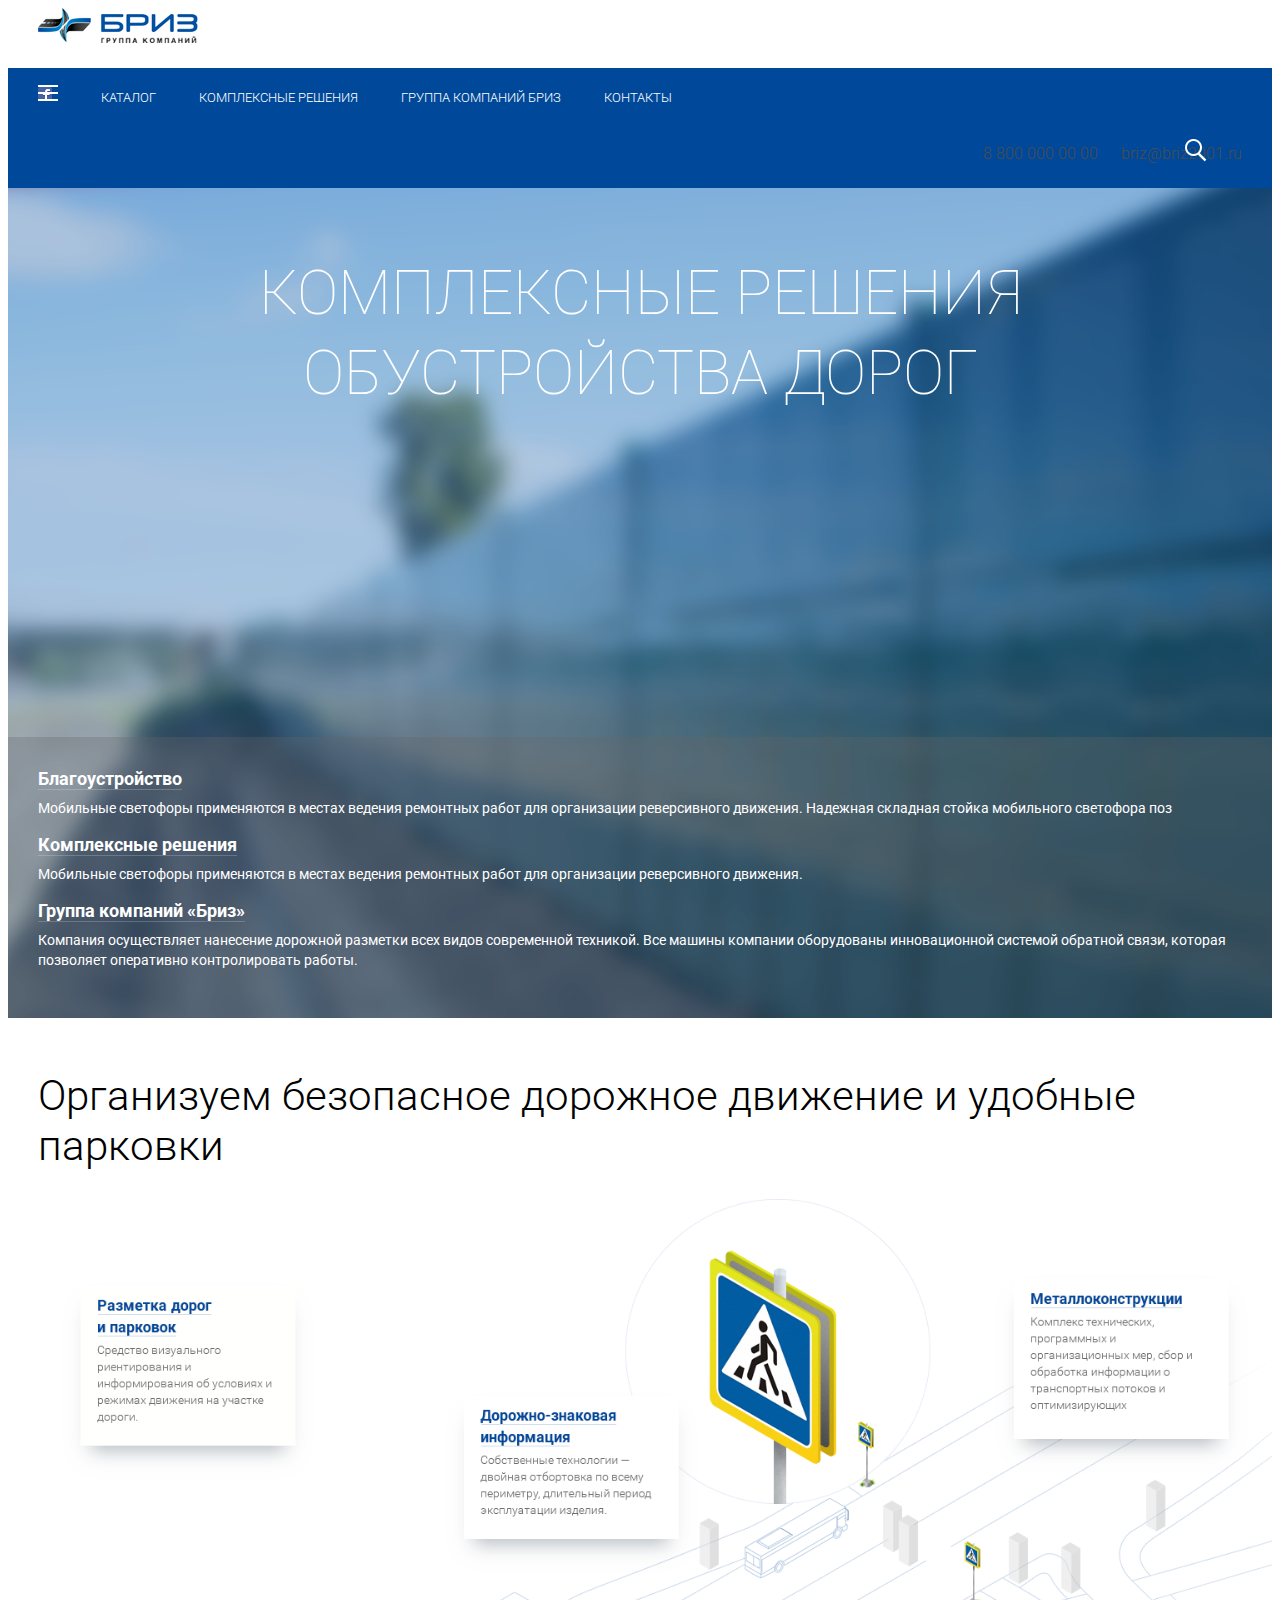
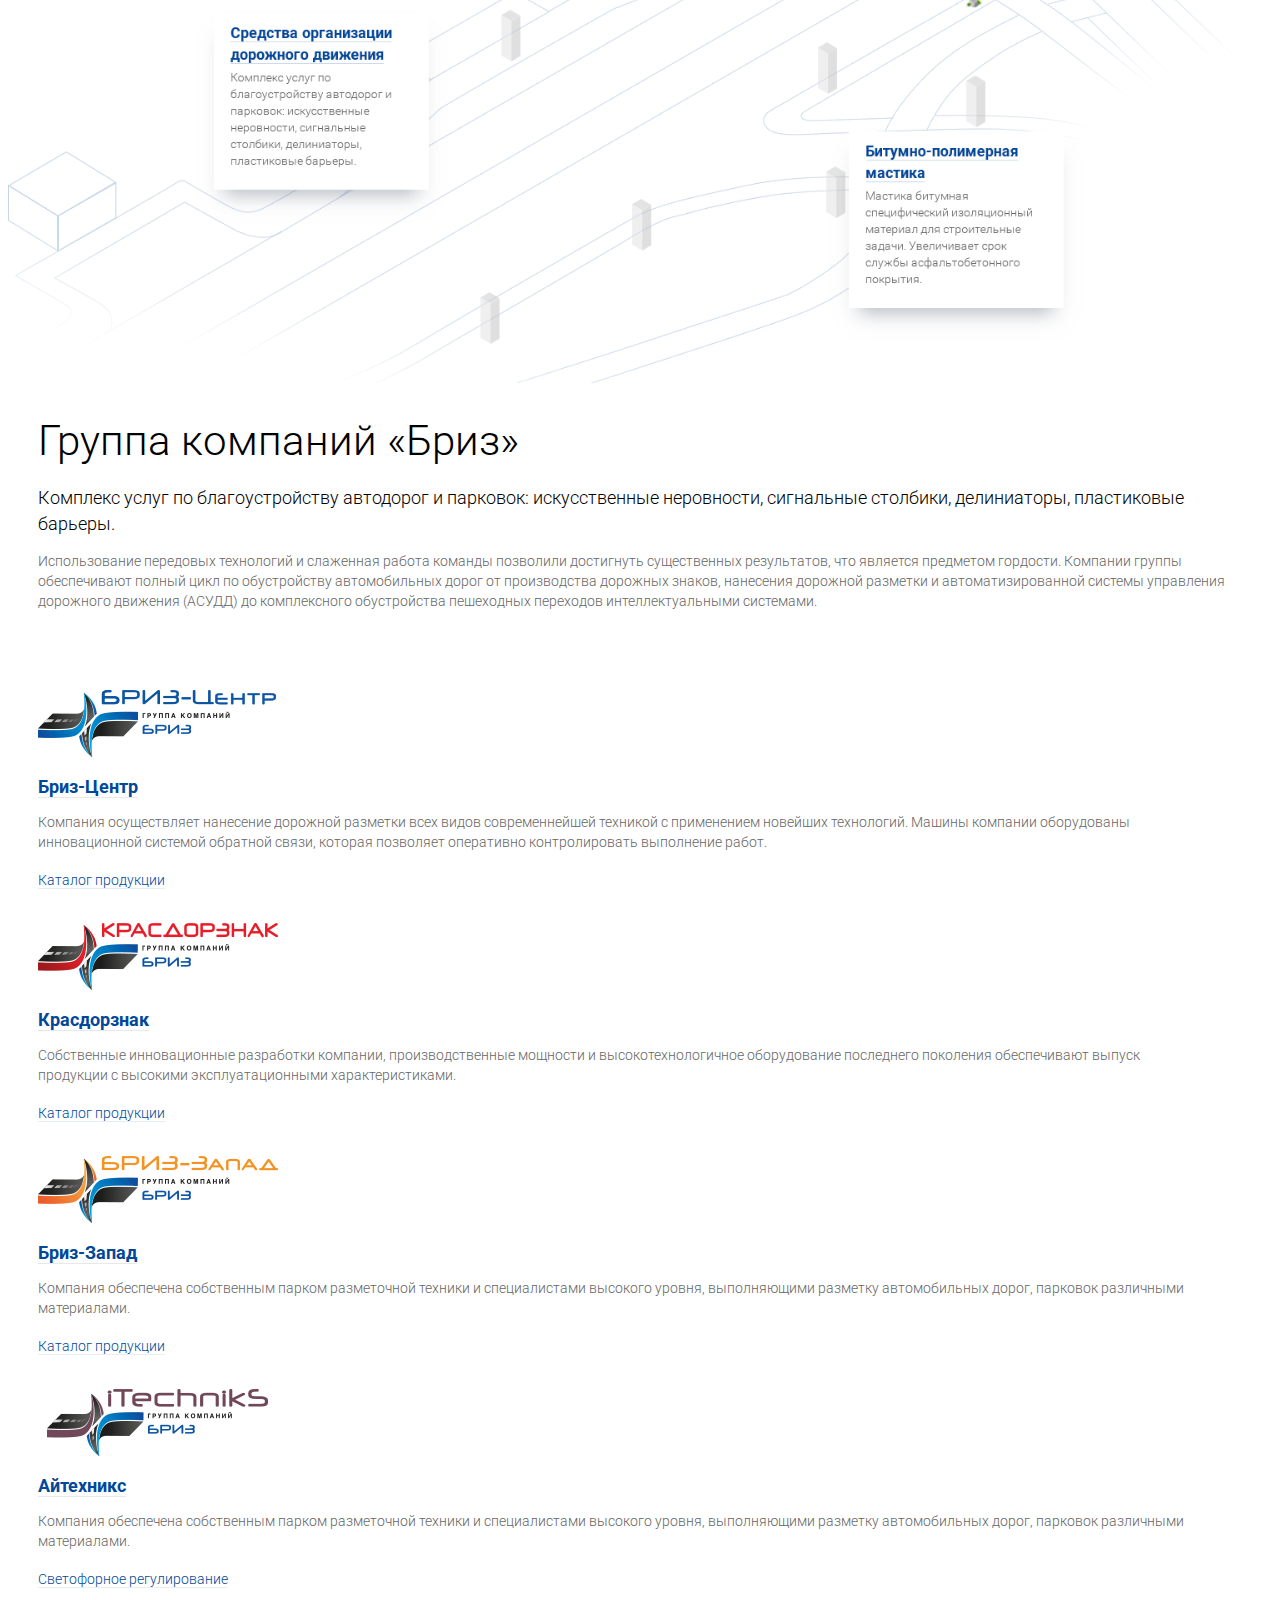
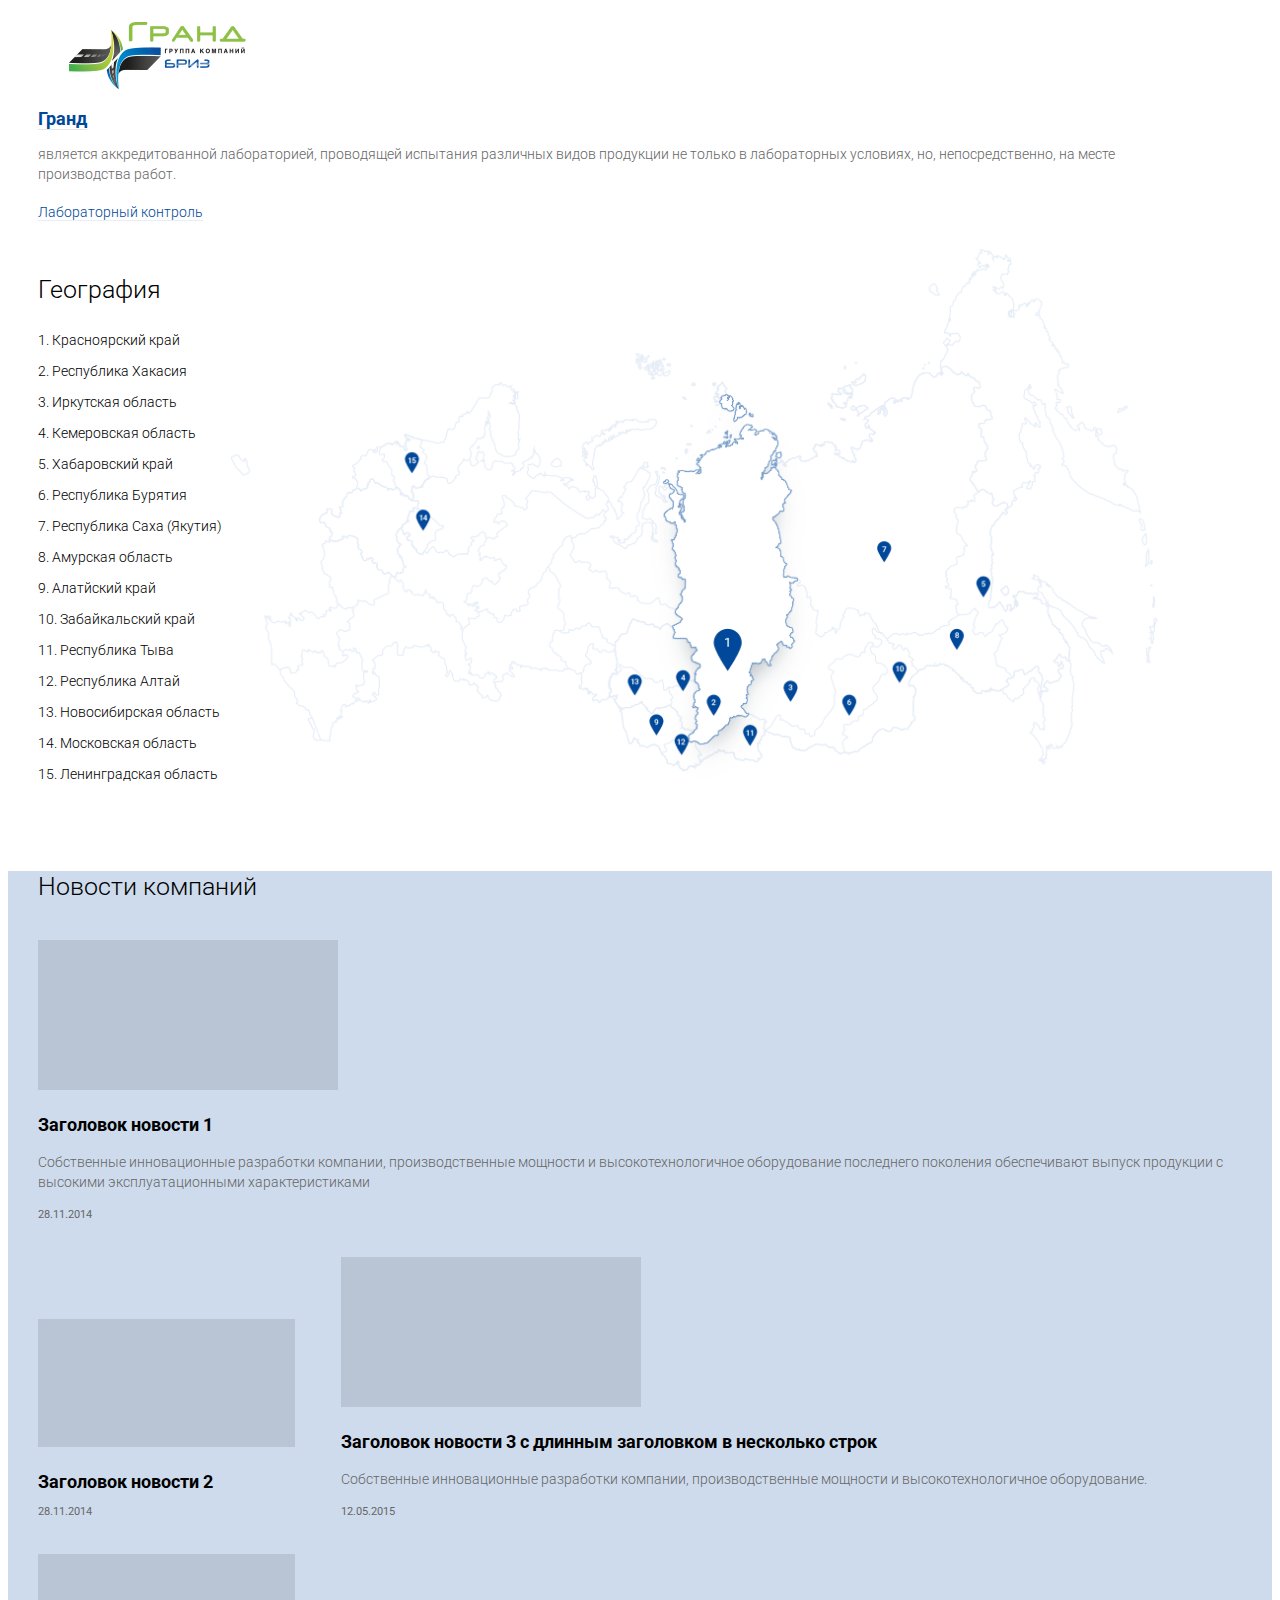
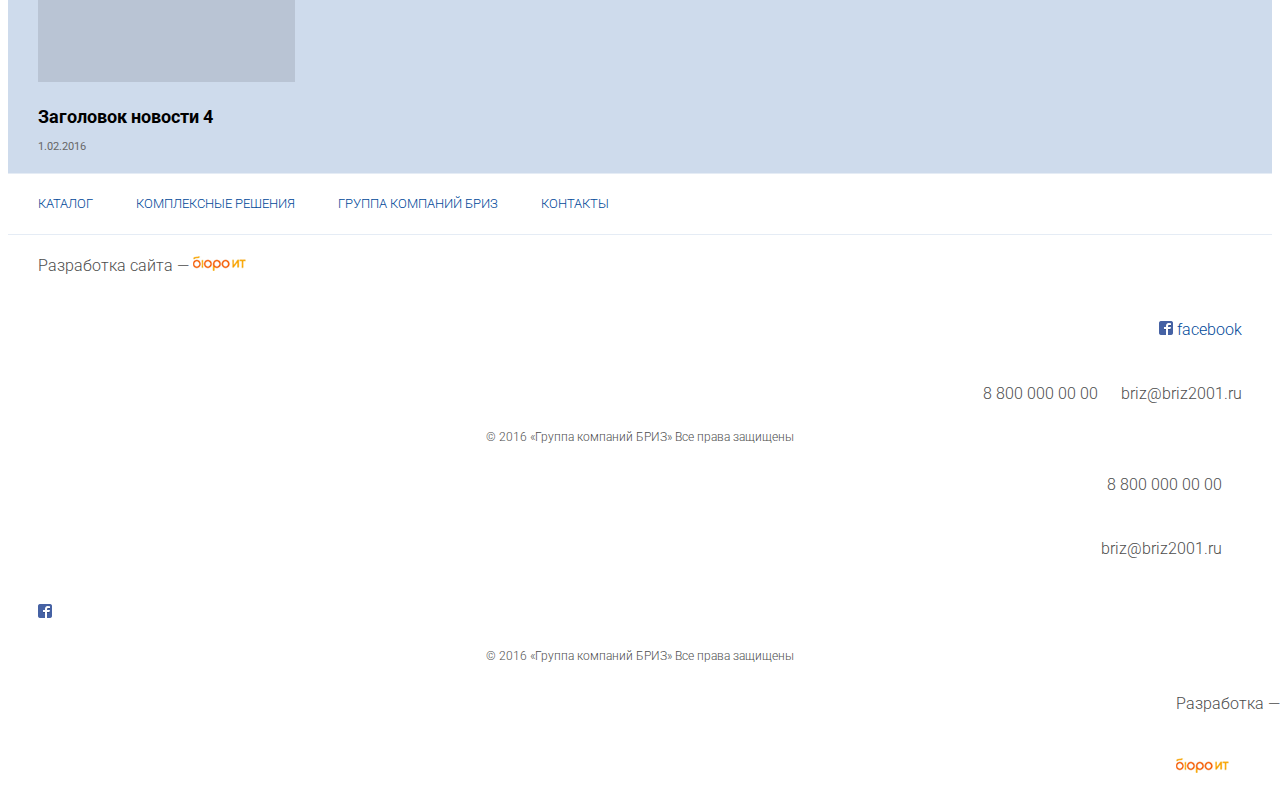
==== commit 49fdd925: "обновил шапку и подвал по всех страницах" ====
--- a/index.html
+++ b/index.html
@@ -8,7 +8,7 @@
     <meta name="viewport" content="width=device-width, initial-scale=1">
     <link href="https://fonts.googleapis.com/css?family=Roboto:100,300,400,500,700,900&subset=cyrillic,cyrillic-ext,latin-ext" rel="stylesheet">
     <link href="https://fonts.googleapis.com/css?family=Roboto+Slab:100,300,400,700&subset=cyrillic,cyrillic-ext,latin-ext" rel="stylesheet">
-    <script src="js/jquery-2.2.4.min.js"></script>
+    <script src="https://cdnjs.cloudflare.com/ajax/libs/jquery/2.2.4/jquery.min.js"></script>
     <link rel="stylesheet" href="jquery-ui-1.12.0.custom/jquery-ui.min.css">
     <script src="jquery-ui-1.12.0.custom/jquery-ui.min.js"></script>
     <!-- Latest compiled and minified CSS -->
@@ -41,8 +41,8 @@
                                 <a href="https://ru-ru.facebook.com/%D0%93%D1%80%D1%83%D0%BF%D0%BF%D0%B0-%D0%BA%D0%BE%D0%BC%D0%BF%D0%B0%D0%BD%D0%B8%D0%B9-%D0%91%D0%A0%D0%98%D0%97-246158192203639/"><img src="img/fb__icon.png">facebook</a>
                             </div>
                             <div class="header__top__info__contacts col-md-8 col-xs-8 hidden-xs">
-                                <p class="header__top__info__contacts__number"><a href="tel:+78000000000" class="tellink">8&nbsp;800&nbsp;000&nbsp;00&nbsp;00</a>
-                                <p class="header__top__info__contacts__email"><a href="mailto:briz@briz2001.ru" class="emaillink">briz@briz2001.ru</a>
+                                <div class="header__top__info__contacts__number"><a href="tel:+78000000000" class="tellink">8&nbsp;800&nbsp;000&nbsp;00&nbsp;00</a></div>
+                                <div class="header__top__info__contacts__email"><a href="mailto:briz@briz2001.ru" class="emaillink">briz@briz2001.ru</a></div>
                             </div>
                         </div>
                         <div class="header__top__buttons col-xs-6 visible-xs-inline-block">
@@ -74,6 +74,8 @@
                                 </form>
                             </div>
                             <div class="header__menu__dropdown__catalog col-md-12">
+                                <ul id="ac-main"></ul>
+
                                 <h4>Каталог</h4>
                                 <div class="col-md-4 col-sm-6">
                                     <ul>
@@ -84,47 +86,43 @@
                                         <li><a href="#">Монтаж</a></li>
                                     </ul>
                                     <ul>
-                                        <li class="li__header"><a href="#">Дорожно-знаковая информация</a></li>
-                                        <li><a href="#">Знаки</a></li>
-                                        <li><a href="#">Конструктив</a></li>
-                                        <li><a href="#">Электронно-импульсная продукция</a></li>
-                                        <li><a href="#">Монтаж</a></li>
-                                    </ul>
-                                    <ul>
-                                        <li class="li__header"><a href="#">Дорожно-знаковая информация</a></li>
-                                        <li><a href="#">Знаки</a></li>
-                                        <li><a href="#">Конструктив</a></li>
-                                        <li><a href="#">Электронно-импульсная продукция</a></li>
-                                        <li><a href="#">Монтаж</a></li>
+                                        <li class="li__header"><a href="#">Светофорное регулирование</a></li>
+                                        <li><a href="#">Строительство</a></li>
+                                        <li><a href="#">Содержание</a></li>
+                                        <li><a href="#">Автоматизированная система управления дорожного движения (АСУДД)</a></li>
+                                        <li><a href="#">Светофорные объекты</a></li>
                                     </ul>
                                 </div>
                                 <div class="col-md-4  col-sm-6">
                                     <ul>
                                         <li class="li__header"><a href="#">Разметка дорог и парковок</a></li>
-                                        <li><a href="#">Знаки</a></li>
-                                        <li><a href="#">Конструктив</a></li>
-                                        <li><a href="#">Электронно-импульсная продукция</a></li>
-                                        <li><a href="#">Монтаж</a></li>
-                                    </ul>
-                                    <ul>
-                                        <li class="li__header"><a href="#">Дорожно-знаковая информация</a></li>
-                                        <li><a href="#">Знаки</a></li>
-                                        <li><a href="#">Конструктив</a></li>
-                                        <li><a href="#">Электронно-импульсная продукция</a></li>
-                                        <li><a href="#">Монтаж</a></li>
+                                        <li><a href="#">Автомобильные дороги и аэродромы</a></li>
+                                        <li><a href="#">Парковки</a></li>
+                                        <li><a href="#">Демаркировка</a></li>
+                                    </ul>
+                                    <ul>
+                                        <li class="li__header"><a href="#">Средства организации дорожного движения</a></li>
+                                        <li><a href="#">Катафот</a></li>
+                                        <li><a href="#">Искуственные неровности</a></li>
+                                        <li><a href="#">Прочее</a></li>
                                     </ul>
                                 </div>
                                 <div class="col-md-4  col-sm-6">
                                     <ul>
-                                        <li class="li__header"><a href="#">Дорожно-знаковая информация</a></li>
-                                        <li><a href="#">Знаки</a></li>
-                                        <li><a href="#">Конструктив</a></li>
-                                        <li><a href="#">Электронно-импульсная продукция</a></li>
-                                        <li><a href="#">Монтаж</a></li>
+                                        <li class="li__header"><a href="#">Битумно-полимерная пластика</a></li>
+                                    </ul>
+                                    <ul>
+                                        <li class="li__header"><a href="#">Металлоконструкции</a></li>
+                                        <li><a href="#">Шумозащитные экраны</a></li>
+                                        <li><a href="#">Остановочные комплексы</a></li>
+                                        <li><a href="#">Автономное уличное освещение</a></li>
+                                        <li><a href="#">Пешеходные ограждения</a></li>
+                                        <li><a href="#">Монтаж металлоизделий</a></li>
+                                        <li><a href="#">Товары народного потребления</a></li>
                                     </ul>
                                 </div>
                                 <h4>Комплексные решения</h4>
-                                <h4>Группа компаний "Бриз"</h4>
+                                <h4>Группа компаний &laquo;Бриз&raquo;</h4>
                                 <div class="col-md-4">
                                     <ul>
                                         <li class="li__header"><a href="#">Бриз-Центр</a></li>
@@ -247,8 +245,9 @@
                                 <li>Забайкальский край</li>
                                 <li>Республика Тыва</li>
                                 <li>Республика Алтай</li>
-                                <span class="greytext"><li>Новосибирская область</li></span>
-                                <span class="greytext"><li>Московская область</li></span>
+                                <li>Новосибирская область</li>
+                                <li>Московская область</li>
+                                <li>Ленинградская область</li>
                             </ol>
                         </div>
                     </div>
@@ -312,34 +311,34 @@
                                     <a href="https://ru-ru.facebook.com/%D0%93%D1%80%D1%83%D0%BF%D0%BF%D0%B0-%D0%BA%D0%BE%D0%BC%D0%BF%D0%B0%D0%BD%D0%B8%D0%B9-%D0%91%D0%A0%D0%98%D0%97-246158192203639/"><img src="img/fb__icon.png">&nbsp;facebook</a>
                                 </div>
                                 <div class="footer__copyright__contacts__email col-md-8 col-sm-8">
-                                    <p><a href="tel:+78000000000" class="tellink">8&nbsp;800&nbsp;000&nbsp;00&nbsp;00</a></p>
-                                    <p><a href="mailto:briz@briz2001.ru" class="emaillink">briz@briz2001.ru</a></p>
+                                    <a href="tel:+78000000000" class="tellink">8&nbsp;800&nbsp;000&nbsp;00&nbsp;00</a>
+                                    <a href="mailto:briz@briz2001.ru" class="emaillink">briz@briz2001.ru</a>
                                 </div>
                             </div>
                         </div>
                         <div class="hidden-xs">
-                            <div class="footer__copyright__briz col-md-12">
-                                <p>&copy; 2016 &laquo;Группа компаний БРИЗ&raquo; Все права защищены</p>
+                            <div class="footer__copyright__briz col-md-12 col-sm-12">
+                                &copy; 2016 &laquo;Группа компаний БРИЗ&raquo; Все права защищены
                             </div>
                         </div>
                         <div class="hidden-sm hidden-md hidden-lg">
                             <div class="footer__copyright__contacts__email col-xs-5">
-                                <p><a href="tel:+78000000000" class="tellink">8&nbsp;800&nbsp;000&nbsp;00&nbsp;00</a></p>
+                                <a href="tel:+78000000000" class="tellink">8&nbsp;800&nbsp;000&nbsp;00&nbsp;00</a>
                             </div>
                             <div class="footer__copyright__contacts__email col-xs-5" id="ftel">
-                                <p><a href="mailto:briz-centr@briz2001.ru" class="emaillink">briz@briz2001.ru</a></p>
+                                <a href="mailto:briz-centr@briz2001.ru" class="emaillink">briz@briz2001.ru</a>
                             </div>
                             <div class="footer__copyright__contacts__fb col-xs-2">
-                                    <a href="https://ru-ru.facebook.com/%D0%93%D1%80%D1%83%D0%BF%D0%BF%D0%B0-%D0%BA%D0%BE%D0%BC%D0%BF%D0%B0%D0%BD%D0%B8%D0%B9-%D0%91%D0%A0%D0%98%D0%97-246158192203639/"><img src="img/fb__icon.png" alt=""></a>
+                                <a href="https://ru-ru.facebook.com/%D0%93%D1%80%D1%83%D0%BF%D0%BF%D0%B0-%D0%BA%D0%BE%D0%BC%D0%BF%D0%B0%D0%BD%D0%B8%D0%B9-%D0%91%D0%A0%D0%98%D0%97-246158192203639/"><img src="img/fb__icon.png" alt=""></a>
                             </div>
                         </div>
                         <div class="hidden-sm hidden-md hidden-lg">
                             <div class="footer__copyright__briz col-xs-8">
-                                <p>&copy; 2016 &laquo;Группа компаний БРИЗ&raquo; Все права защищены<p>
+                                <div class="briz-m-wrapper">&copy; 2016 &laquo;Группа компаний БРИЗ&raquo; Все права защищены</div>
                             </div>
                             <div class="footer__copyright__bureauit col-xs-4" id="f-mob-crb">
-                                <div><p>Разработка &mdash;<br>
-                                <a href="http://bureauit.ru/"><img src="img/footer__bureauit.png"></a></p>
+                                <div>Разработка &mdash;<br>
+                                <a href="http://bureauit.ru/"><img src="img/footer__bureauit.png"></a>
                                 </div>
                             </div>
                         </div>
@@ -350,6 +349,7 @@
     </div>
     <script>
         $(document.body).ready(function () {
+
             $(".fancybox").fancybox();
 
             $('.header__menu__hamburger, .header__menu__search, .header__menu__dropdown__close, .header__top__buttons').click(function () {
@@ -362,6 +362,7 @@
                 });
             });
 
+
             //массив объектов
             availableTags = [
                 {label:"Испанский", value:"es"},
@@ -373,7 +374,16 @@
             ];
 
             // задаем массив в качестве источника слов для автозаполнения.
-            $("[data-head-search]").autocomplete({source: availableTags});
+            $("[data-head-search]").autocomplete({
+                source: availableTags, 
+                open: function() {
+                    $(this)
+                        .autocomplete("widget")
+                        .appendTo("#ac-main")
+                        .css("position", "static");
+                }
+            });
+
         });
     </script>
 </body>
--- a/css/style.css
+++ b/css/style.css
@@ -28,7 +28,6 @@
   font-size: 14px;
   font-weight: 700;
   line-height: 1.429;
-  font-weight: 300;
 }
 body p {
   font-size: 14px;
@@ -83,6 +82,9 @@
 .redtext {
   color: #ea6d62;
 }
+.blacktext {
+  color: #000;
+}
 .tellink {
   border-bottom: none;
 }
@@ -103,14 +105,6 @@
     border-bottom: none !important;
   }
 }
-.tellink {
-  border-bottom: none;
-}
-@media (min-width: 481px) {
-  .tellink {
-    color: #000 !important;
-  }
-}
 .emaillink {
   border-bottom: none;
 }
@@ -119,14 +113,13 @@
   border-bottom-color: rgba(248, 201, 196, 0.3);
 }
 .rotate {
-  -moz-transition: all 2s linear;
   -webkit-transition: all 2s linear;
   transition: all 2s linear;
 }
 .rotate.down {
-  -moz-transform: rotate(180deg);
   -webkit-transform: rotate(180deg);
-  transform: rotate(180deg);
+  -ms-transform: rotate(180deg);
+      transform: rotate(180deg);
 }
 input[type="text"]:focus,
 input[type="button"]:focus,
@@ -182,6 +175,15 @@
   background-image: url(../img/breadcrumb__arrow.png);
   background-position: center right;
   background-repeat: no-repeat;
+}
+@media (max-width: 767px) {
+  .breadcrumbs {
+    padding-top: 10px;
+    padding-bottom: 10px;
+  }
+  .breadcrumbs li {
+    line-height: 20px;
+  }
 }
 .header a {
   border-bottom: none;
@@ -231,19 +233,26 @@
   text-align: right;
   padding-right: 0;
 }
-.header__top__info__contacts p {
+.header__top__info__contacts__number {
   font-size: 16px;
-  color: #4c4c4c;
+  color: #4d4d4d;
   margin-bottom: 0px;
   display: inline-block;
 }
-.header__top__info__contacts p:nth-child(2) {
+.header__top__info__contacts__number a:link {
+  color: #4d4d4d;
+}
+.header__top__info__contacts__email {
+  font-size: 16px;
+  color: #4d4d4d;
+  margin-bottom: 0px;
+  display: inline-block;
   margin-left: 20px;
 }
-.header__top__info__contacts a:link {
-  color: #4c4c4c;
-}
-.header__top__info__contacts a:hover {
+.header__top__info__contacts__email a:link {
+  color: #4d4d4d;
+}
+.header__top__info__contacts__email a:hover {
   color: #e74c3c;
   border-bottom-color: rgba(248, 201, 196, 0.3);
 }
@@ -302,11 +311,12 @@
 @media (max-width: 625px) {
   .header__menu nav li {
     padding: 0 20px;
+    line-height: 40px;
   }
 }
 @media (max-width: 480px) {
   .header__menu nav li {
-    padding: 0 0;
+    padding: 0 5px;
     margin-right: 10px;
     line-height: 10px;
   }
@@ -373,7 +383,7 @@
   display: none;
 }
 .header__menu__dropdown input[type="text"] {
-  margin-top: 30px;
+  margin-top: 17px;
   font-weight: 300;
   font-size: 25px;
   color: #ffffff;
@@ -385,7 +395,7 @@
   border-style: none;
   border-bottom: 1px solid #80a4cc;
   width: 100%;
-  height: 50px;
+  height: 58px;
 }
 .header__menu__dropdown input[type="text"]::-webkit-input-placeholder {
   color: #ffffff;
@@ -403,16 +413,26 @@
   position: absolute;
   right: 0;
 }
+.header__menu__dropdown__catalog a:hover {
+  text-decoration: none;
+  color: rgba(255, 255, 255, 0.5);
+}
+.header__menu__dropdown__catalog #ac-main {
+  text-transform: none;
+}
+.header__menu__dropdown__catalog #ac-main ul li:not(:last-child) {
+  margin-bottom: 15px;
+}
 .header__menu__dropdown__catalog h4 {
   clear: both;
-  padding-bottom: 25px;
+  padding-bottom: 11px;
   text-transform: none;
   margin: 0;
-  margin-top: 60px;
+  margin-top: 46px;
   font-weight: 300;
   font-size: 25px;
-  border-bottom: 1px solid #80a4cc;
-  margin-bottom: 20px;
+  border-bottom: 1px solid rgba(128, 164, 204, 0.2);
+  margin-bottom: 15px;
 }
 .header__menu__dropdown__catalog > div {
   padding: 0;
@@ -420,7 +440,7 @@
 .header__menu__dropdown__catalog ul {
   padding: 0px;
   padding-right: 20px;
-  margin-bottom: 50px;
+  margin-bottom: 40px;
 }
 .header__menu__dropdown__catalog ul li {
   list-style: none;
@@ -432,7 +452,7 @@
   color: #ffffff;
 }
 .header__menu__dropdown__catalog ul li:not(:last-child) {
-  margin-bottom: 30px;
+  margin-bottom: 25px;
 }
 .header__menu__dropdown__catalog ul .li__header {
   text-transform: none;
@@ -442,6 +462,10 @@
 .header__menu__dropdown__catalog ul .li__header a {
   font-size: 18px;
   color: #ffffff;
+}
+.header__menu__dropdown__catalog ul .li__header a:hover {
+  text-decoration: none;
+  color: rgba(255, 255, 255, 0.5);
 }
 .content {
   /*&__section-item {
@@ -462,6 +486,322 @@
 		}
 	}*/
 }
+.content .carousel .item {
+  background-color: #e5ecf5;
+}
+.content .carousel .item .solution-image {
+  width: 52%;
+}
+@media (max-width: 767px) {
+  .content .carousel .item .solution-image {
+    width: 100%;
+  }
+}
+.content .carousel .item .solution-image img {
+  margin-bottom: 13px;
+  width: 100%;
+}
+.content .carousel .item .solution-image figcaption {
+  width: 90%;
+  text-align: center;
+  font-size: 12px;
+  margin-left: auto;
+  margin-right: auto;
+}
+.content .carousel .carousel-control.right {
+  background-image: none;
+  opacity: 1;
+}
+.content .carousel .carousel-control.right:link {
+  border-bottom: none;
+}
+.content .carousel .carousel-control.right:hover {
+  border-bottom: none;
+  opacity: 0.5;
+}
+.content .carousel .carousel-control.right:visited {
+  border-bottom: none;
+}
+@media (max-width: 767px) {
+  .content .carousel .carousel-control.right {
+    opacity: 0.5;
+  }
+  .content .carousel .carousel-control.right:hover {
+    opacity: 1;
+  }
+}
+.content .carousel .chevron {
+  position: absolute;
+  top: 16.3%;
+}
+@media (max-width: 589px) {
+  .content .carousel .chevron {
+    top: 13.3%;
+  }
+}
+@media (max-width: 490px) {
+  .content .carousel .chevron {
+    top: 11.3%;
+  }
+}
+@media (max-width: 409px) {
+  .content .carousel .chevron {
+    top: 11.3%;
+  }
+}
+@media (max-width: 398px) {
+  .content .carousel .chevron {
+    top: 10.3%;
+  }
+}
+@media (max-width: 361px) {
+  .content .carousel .chevron {
+    top: 12%;
+  }
+}
+@media (max-width: 346px) {
+  .content .carousel .chevron {
+    top: 11.5%;
+  }
+}
+@media (max-width: 344px) {
+  .content .carousel .chevron {
+    top: 10.5%;
+  }
+}
+.content .carousel .chevron-left {
+  left: 5%;
+}
+.content .carousel .chevron-right {
+  right: 5%;
+}
+.content .carousel .chevron-right img {
+  margin-bottom: 10px;
+}
+.content .carousel .chevron-right figcaption {
+  font-size: 12px;
+  color: #000;
+  font-style: italic;
+}
+@media (max-width: 767px) {
+  .content .carousel .chevron-right figcaption {
+    background-color: #fff;
+    border-radius: 25px;
+  }
+}
+.content__complex__intro {
+  text-align: center;
+  padding-bottom: 30px;
+  padding-top: 96px;
+}
+.content__complex__intro__title {
+  padding-bottom: 28px;
+}
+.content__complex__intro__title h1 {
+  font-size: 62px;
+  text-transform: uppercase;
+  font-weight: 100;
+  letter-spacing: 2px;
+}
+@media (max-width: 550px) {
+  .content__complex__intro__title h1 {
+    font-size: 48px;
+  }
+}
+@media (max-width: 480px) {
+  .content__complex__intro__title h1 {
+    font-size: 33px;
+  }
+}
+.content__complex__intro__text {
+  width: 63%;
+  margin-bottom: 48px;
+}
+@media (max-width: 480px) {
+  .content__complex__intro__text {
+    width: 100%;
+  }
+}
+.content__complex__objects {
+  padding-top: 10px;
+  padding-bottom: 36px;
+  background-color: #e5ecf5;
+}
+.content__complex__objects__title h1 {
+  font-size: 42px;
+  border-bottom: 1px solid #b7cbe3;
+  padding-bottom: 21px;
+  margin-bottom: 13px;
+}
+.content__complex__objects__name h2 {
+  margin-bottom: 32px;
+  width: 67%;
+}
+@media (max-width: 767px) {
+  .content__complex__objects__name h2 {
+    width: 100%;
+  }
+}
+.content__complex__objects__descr {
+  padding-top: 12px;
+}
+.content__complex__objects__descr__title {
+  margin-left: 0;
+  margin-right: 0;
+}
+.content__complex__objects__descr__text {
+  margin-left: 0;
+  margin-right: 0;
+}
+.content__complex__objects__descr__text__column {
+  padding-left: 0;
+}
+.content__complex__objects__descr__text__column h5 {
+  margin-bottom: 1px;
+}
+.content__complex__objects__descr__text__column p {
+  color: #666;
+  margin-bottom: 20px;
+}
+.content__complex__objects__descr__text__column:nth-last-child(1) p {
+  color: #000;
+  font-weight: 400;
+  font-style: italic;
+}
+.content__complex__objects__descr__components {
+  margin-left: 0;
+  margin-right: 0;
+}
+.content__complex__objects__descr__components h3 {
+  margin-top: 2px;
+  margin-bottom: 24px;
+}
+.content__complex__objects__descr__components__item {
+  padding-left: 0;
+  margin-bottom: 15px;
+}
+@media (max-width: 589px) {
+  .content__complex__objects__descr__components__item {
+    margin-right: 40px;
+  }
+}
+@media (max-width: 480px) {
+  .content__complex__objects__descr__components__item {
+    margin-right: 50px;
+  }
+}
+.content__complex__objects__descr__components__item figure {
+  width: auto;
+}
+.content__complex__objects__descr__components__item img {
+  margin-bottom: 7px;
+}
+.content__complex__other-solutions {
+  padding-top: 30px;
+  margin-left: 0;
+  margin-right: 0;
+  padding-left: 0;
+  padding-right: 0;
+}
+.content__complex__other-solutions figure {
+  text-align: left;
+}
+.content__complex__other-solutions figcaption {
+  text-align: left;
+}
+.content__complex__other-solutions__prev {
+  text-align: left;
+  padding-left: 0;
+  padding-right: 0;
+}
+.content__complex__other-solutions__prev__nav {
+  padding-left: 0;
+  padding-right: 0;
+  left: 0;
+  top: 166px;
+}
+.content__complex__other-solutions__prev__nav p {
+  position: relative;
+  text-align: left;
+  margin-bottom: 0;
+  font-family: 'Arial', sans-serif;
+  font-size: 12px;
+}
+.content__complex__other-solutions__prev__item {
+  font-size: 12px;
+  padding-right: 0;
+}
+.content__complex__other-solutions__prev__item figure img {
+  margin-bottom: 7px;
+}
+.content__complex__other-solutions__prev__item h5 {
+  text-transform: uppercase;
+  font-size: 10px;
+  font-weight: 700;
+}
+.content__complex__other-solutions__prev__item h5 a:link {
+  text-decoration: none;
+  color: #000;
+  border-bottom: 1px solid;
+  border-bottom-color: rgba(0, 0, 0, 0.2);
+}
+.content__complex__other-solutions__prev__item h5 a:hover {
+  text-decoration: none;
+  border-bottom: none;
+}
+.content__complex__other-solutions__prev__item h5 a:visited {
+  text-decoration: none;
+  border-bottom: none;
+}
+.content__complex__other-solutions__next {
+  text-align: left;
+  padding-left: 0;
+  padding-right: 0;
+}
+.content__complex__other-solutions__next__nav {
+  padding-bottom: 5px;
+  padding-right: 0px;
+  padding-left: 0;
+  right: 0;
+  bottom: 0;
+  position: absolute;
+}
+.content__complex__other-solutions__next__nav p {
+  position: relative;
+  text-align: right;
+  margin-bottom: 0;
+  font-family: 'Arial', sans-serif;
+  font-size: 12px;
+}
+.content__complex__other-solutions__next__item {
+  font-size: 12px;
+  padding-right: 0;
+}
+.content__complex__other-solutions__next__item figure img {
+  margin-bottom: 7px;
+}
+.content__complex__other-solutions__next__item h5 {
+  text-transform: uppercase;
+  font-size: 10px;
+  font-weight: 700;
+}
+.content__complex__other-solutions__next__item h5 a:link {
+  text-decoration: none;
+  color: #000;
+  border-bottom: 1px solid;
+  border-bottom-color: rgba(0, 0, 0, 0.2);
+}
+.content__complex__other-solutions__next__item h5 a:hover {
+  text-decoration: none;
+  border-bottom: none;
+}
+.content__complex__other-solutions__next__item h5 a:visited {
+  text-decoration: none;
+  border-bottom: none;
+}
+.content__complex__other-solutions__next__item figcaption {
+  padding-right: 9px;
+}
 .content__accordion-menu {
   margin-top: 38px;
   text-transform: uppercase;
@@ -609,14 +949,26 @@
 }
 .content__typical__text table {
   margin-bottom: 24px;
+  max-width: 100%;
+  border-left: none;
+}
+@media (max-width: 768px) {
+  .content__typical__text table {
+    overflow-x: auto;
+    display: block;
+  }
 }
 .content__typical__text table th {
   font-weight: 300;
   padding-bottom: 4px;
   padding-right: 23px;
 }
+.content__typical__text table tr td {
+  max-width: 110px;
+}
 .content__typical__text table tr td:nth-child(1) {
   padding-right: 15px;
+  max-width: 400px;
 }
 .content__typical__text table tr:nth-child(odd) {
   border-bottom: 1px solid #ccc;
@@ -692,7 +1044,7 @@
   display: inline-block;
   width: 70%;
   padding-right: 0;
-  padding-left: 0;
+  padding-left: 0
   /* making 24/7 tech support button */
 }
 .content__contacts__item__descr__value #alldayhelp {
@@ -860,6 +1212,7 @@
   margin-right: 0;
   padding-left: 0;
   padding-right: 0;
+  padding-bottom: 36px;
 }
 .content__news-one__other-news figure {
   text-align: left;
@@ -875,6 +1228,20 @@
   font-weight: 700;
   text-transform: uppercase;
 }
+.content__news-one__other-news figcaption h5 a:link {
+  text-decoration: none;
+  color: #000;
+  border-bottom: 1px solid;
+  border-bottom-color: rgba(0, 0, 0, 0.2);
+}
+.content__news-one__other-news figcaption h5 a:hover {
+  text-decoration: none;
+  border-bottom: none;
+}
+.content__news-one__other-news figcaption h5 a:visited {
+  text-decoration: none;
+  border-bottom: none;
+}
 .content__news-one__other-news__prev {
   text-align: left;
   padding-left: 0;
@@ -902,6 +1269,20 @@
   text-transform: uppercase;
   font-size: 10px;
   font-weight: 700;
+}
+.content__news-one__other-news__prev__news h5 a:link {
+  text-decoration: none;
+  color: #000;
+  border-bottom: 1px solid;
+  border-bottom-color: rgba(0, 0, 0, 0.2);
+}
+.content__news-one__other-news__prev__news h5 a:hover {
+  text-decoration: none;
+  border-bottom: none;
+}
+.content__news-one__other-news__prev__news h5 a:visited {
+  text-decoration: none;
+  border-bottom: none;
 }
 .content__news-one__other-news__next {
   text-align: left;
@@ -960,6 +1341,20 @@
   font-size: 10px;
   font-weight: 700;
 }
+.content__other-companies__name h5 a:link {
+  text-decoration: none;
+  color: #000;
+  border-bottom: 1px solid;
+  border-bottom-color: rgba(0, 0, 0, 0.2);
+}
+.content__other-companies__name h5 a:hover {
+  text-decoration: none;
+  border-bottom: none;
+}
+.content__other-companies__name h5 a:visited {
+  text-decoration: none;
+  border-bottom: none;
+}
 .content__other-companies__name:nth-child(3) {
   text-align: right;
 }
@@ -1036,6 +1431,11 @@
   margin-top: 37px;
   margin-bottom: 0;
 }
+@media (max-width: 767px) {
+  .content__company-one__about__quoteauthor__job p {
+    margin-bottom: 0;
+  }
+}
 .content__company-one__about__quoteauthor__img {
   vertical-align: bottom;
   display: table-cell;
@@ -1045,6 +1445,11 @@
 .content__company-one__about__quoteauthor__img img {
   width: 84%;
   margin-right: 5px;
+}
+@media (max-width: 767px) {
+  .content__company-one__about__quoteauthor__img img {
+    width: 56%;
+  }
 }
 .content__company-one__about__docs {
   border: 1px solid #e5ecf5;
@@ -1121,6 +1526,13 @@
   font-size: 13px;
   margin-left: 0;
   margin-right: 0;
+}
+.content__descr__img__secondary a:link {
+  color: #000;
+}
+.content__descr__img__secondary a:visited {
+  text-decoration: none;
+  color: #000;
 }
 .content__descr__img__secondary__item {
   padding-left: 0;
@@ -1202,9 +1614,6 @@
   background-color: #fafbfd;
   margin-bottom: 35px;
 }
-.content__form #test {
-  width: 40%;
-}
 .content__form label {
   margin-left: 10px;
   margin-right: 22px;
@@ -1214,6 +1623,56 @@
   padding: 0 20px;
   padding-top: 25px;
   font-weight: 300;
+}
+.content__form__content .customer-type {
+  display: inline-block;
+}
+.content__form__content .customer-type input[type=radio]:not(old) {
+  width: 2em;
+  margin: 0;
+  padding: 0;
+  font-size: 1em;
+  opacity: 0;
+}
+.content__form__content .customer-type input[type=radio]:not(old) + label {
+  display: inline-block;
+  margin-left: -2em;
+  line-height: 1.5em;
+}
+.content__form__content .customer-type input[type=radio]:not(old) + label > span {
+  display: inline-block;
+  width: 21px;
+  height: 21px;
+  margin: 0.25em 0.5em 0.25em 0.25em;
+  border: 0.1px solid #8fafd2;
+  border-radius: 1em;
+  background: #fff;
+  background-image: #004899;
+  vertical-align: bottom;
+}
+.content__form__content .customer-type input[type=radio]:not(old):checked + label > span {
+  background-image: #004899;
+}
+.content__form__content .customer-type input[type=radio]:not(old):checked + label > span > span {
+  display: block;
+  width: 9px;
+  height: 9px;
+  margin: 1px;
+  border: 1px solid #004899;
+  border-radius: 9999999px;
+  background: #004899;
+  background-image: #004899;
+  margin-left: auto;
+  margin-right: auto;
+  margin-top: 5px;
+}
+@media (max-width: 480px) {
+  .content__form__content .customer-type {
+    display: block;
+  }
+  .content__form__content .customer-type div:nth-last-of-type(1) {
+    margin-bottom: 20px;
+  }
 }
 .content__form__button {
   padding: 0;
@@ -1234,6 +1693,11 @@
   color: #004899;
   text-transform: uppercase;
 }
+.content__catalog-item {
+  margin-left: auto;
+  margin-right: auto;
+  padding-bottom: 75px;
+}
 .content__rightbar {
   padding-right: 0;
   padding-left: 0;
@@ -1241,7 +1705,7 @@
 }
 .content__rightbar__producer {
   border: 1px solid #e5ecf5;
-  margin-bottom: 15px;
+  margin-bottom: 30px;
 }
 .content__rightbar__producer__info {
   padding: 5px 20px 14px 20px;
@@ -1295,7 +1759,7 @@
 }
 .content__rightbar__docs {
   padding: 5px 20px 10px 20px;
-  margin-bottom: 15px;
+  margin-bottom: 40px;
 }
 .content__rightbar__docs h5 {
   font-size: 10px;
@@ -1322,6 +1786,7 @@
   text-transform: uppercase;
   color: #fff;
   background-color: #2a5696;
+  margin-left: 2px;
 }
 .content__rightbar__docs__item__name .ppttype {
   font-size: 10px;
@@ -1329,6 +1794,7 @@
   text-transform: uppercase;
   color: #fff;
   background-color: #d04424;
+  margin-left: 2px;
 }
 .content__rightbar__docs__item__name .exltype {
   font-size: 10px;
@@ -1336,6 +1802,7 @@
   text-transform: uppercase;
   color: #fff;
   background-color: #1d7044;
+  margin-left: 2px;
 }
 .content__rightbar__docs__item__name .pdftype {
   font-size: 10px;
@@ -1343,6 +1810,7 @@
   text-transform: uppercase;
   color: #fff;
   background-color: #d70a0a;
+  margin-left: 2px;
 }
 .content__rightbar__docs__item__size {
   font-weight: 300;
@@ -1365,7 +1833,7 @@
   font-weight: 300;
 }
 .content__rightbar__mention {
-  margin-bottom: 15px;
+  margin-bottom: 40px;
 }
 .content__rightbar__mention img {
   width: 100%;
@@ -1377,6 +1845,7 @@
   margin: 10px 20px 7px 20px;
 }
 .content__rightbar__mention h5 a:link {
+  color: #000;
   text-decoration: none;
   border-bottom: none;
 }
@@ -1399,10 +1868,15 @@
 }
 .content__other-items {
   padding-top: 50px;
-  margin-left: 0;
-  margin-right: 0;
-  padding-left: 0;
-  padding-right: 0;
+  margin-left: auto;
+  margin-right: auto;
+  padding-left: 0;
+  padding-right: 0;
+  padding-bottom: 30px;
+}
+.content__other-items-wrapper {
+  margin-left: auto;
+  margin-right: auto;
 }
 .content__other-items figure {
   text-align: center;
@@ -1418,15 +1892,15 @@
 .content__other-items__prev__nav {
   padding-left: 0;
   padding-right: 0;
-  font-family: 'Arial', sans-serif;
-  font-size: 12px;
   left: 0;
-  top: 186px;
+  top: 190px;
 }
 .content__other-items__prev__nav p {
   position: relative;
   text-align: left;
   margin-bottom: 0;
+  font-family: 'Arial', sans-serif;
+  font-size: 12px;
 }
 .content__other-items__prev__item {
   font-size: 12px;
@@ -1437,6 +1911,20 @@
   font-size: 10px;
   font-weight: 700;
 }
+.content__other-items__prev__item h5 a:link {
+  text-decoration: none;
+  color: #000;
+  border-bottom: 1px solid;
+  border-bottom-color: rgba(0, 0, 0, 0.2);
+}
+.content__other-items__prev__item h5 a:hover {
+  text-decoration: none;
+  border-bottom: none;
+}
+.content__other-items__prev__item h5 a:visited {
+  text-decoration: none;
+  border-bottom: none;
+}
 .content__other-items__next {
   text-align: left;
   padding-left: 0;
@@ -1446,8 +1934,6 @@
   padding-bottom: 5px;
   padding-right: 0px;
   padding-left: 0;
-  font-family: 'Arial', sans-serif;
-  font-size: 12px;
   right: 0;
   bottom: 0;
   position: absolute;
@@ -1456,6 +1942,8 @@
   position: relative;
   text-align: right;
   margin-bottom: 0;
+  font-family: 'Arial', sans-serif;
+  font-size: 12px;
 }
 .content__other-items__next__item {
   font-size: 12px;
@@ -1465,6 +1953,20 @@
   text-transform: uppercase;
   font-size: 10px;
   font-weight: 700;
+}
+.content__other-items__next__item h5 a:link {
+  text-decoration: none;
+  color: #000;
+  border-bottom: 1px solid;
+  border-bottom-color: rgba(0, 0, 0, 0.2);
+}
+.content__other-items__next__item h5 a:hover {
+  text-decoration: none;
+  border-bottom: none;
+}
+.content__other-items__next__item h5 a:visited {
+  text-decoration: none;
+  border-bottom: none;
 }
 .content__other-items__next__item figcaption {
   padding-right: 9px;
@@ -1649,14 +2151,14 @@
 }
 .content__main-slide__columns__text__item a:link {
   color: #ffffff;
-  border-bottom: 1px solid #fff;
+  border-bottom: 1px solid rgba(255, 255, 255, 0.2);
 }
 .content__main-slide__columns__text__item a:hover {
   border-bottom: none;
 }
 .content__main-slide__columns__text__item a:visited {
   color: #ffffff;
-  border-bottom: 1px dotted #fff;
+  border-bottom: 1px dotted rgba(255, 255, 255, 0.2);
 }
 @media (max-width: 768px) {
   .content__main-slide__columns__text__item {
@@ -1744,6 +2246,18 @@
   padding-right: 0;
   margin-bottom: 15px;
 }
+.content__safe-drive__text a:link {
+  text-decoration: none;
+  border-bottom: none;
+}
+.content__safe-drive__text a:hover {
+  text-decoration: none;
+  border-bottom: none;
+}
+.content__safe-drive__text a:visited {
+  text-decoration: none;
+  border-bottom: none;
+}
 .content__safe-drive__text img {
   width: 100%;
 }
@@ -1765,11 +2279,12 @@
 }
 .content__group-company-geo p {
   font-size: 14px;
-  color: #808080;
+  color: #666;
 }
 .content__group-company-geo__main p:nth-child(2) {
   font-size: 18px;
   margin-bottom: 12px;
+  color: #000;
 }
 .content__group-company-geo__offices {
   padding-top: 30px;
@@ -1820,7 +2335,9 @@
 }
 @media (max-width: 991px) {
   .content__group-company-geo__map ol {
-    column-count: 2;
+    -webkit-column-count: 2;
+       -moz-column-count: 2;
+            column-count: 2;
   }
 }
 .content__group-company-geo__map ol li:nth-of-type(1) {
@@ -1846,7 +2363,6 @@
 }
 .content__main-news {
   background-color: #cedbec;
-  margin-bottom: -31px;
 }
 .content__main-news a:link {
   text-decoration: none;
@@ -2031,7 +2547,7 @@
 }
 .content__catalog-common__manufactor {
   margin-left: 0;
-  margin-right: 0;
+  margin-right: 0
   /*
         	display: flex;
         	flex: 1 1 auto;
@@ -2176,6 +2692,7 @@
   margin-left: 0;
   margin-right: 0;
   margin-top: 11px;
+  padding-bottom: 36px;
 }
 .content__news h1 {
   margin-bottom: 20px;
@@ -2207,6 +2724,7 @@
   text-decoration: none;
   color: #5c6875;
   border-bottom: none;
+  display: block;
 }
 .content__news__pagination__start a:visited {
   color: #5c6875;
@@ -2239,10 +2757,11 @@
   text-decoration: none;
   color: #5c6875;
   border-bottom: none;
+  display: block;
 }
 .content__news__pagination ul li:hover {
   color: #fff !important;
-  background-color: #004899;
+  background-color: rgba(0, 72, 153, 0.5);
 }
 .content__news__pagination ul li:hover a {
   color: #fff;
@@ -2268,6 +2787,12 @@
 }
 .content__news__pagination ul li:not( :nth-child(1)) {
   border-left-style: none;
+}
+.content__news__pagination ul .pagination-active {
+  background-color: #004899;
+}
+.content__news__pagination ul .pagination-active a {
+  color: #fff;
 }
 .content__news__more {
   margin-top: 30px;
@@ -2286,8 +2811,7 @@
   padding: 0px;
   margin-left: 0;
   margin-right: 0;
-  display: table;
-  height: auto;
+  min-height: 200px;
 }
 .content__news__item__date {
   display: inline-block;
@@ -2327,13 +2851,59 @@
   background-color: #fef2e5;
 }
 .content__news__item__inner {
+  display: table-cell;
+}
+.content__news__item__inner__text {
   padding: 10px 25px 15px 19px;
   vertical-align: top;
   position: relative;
-  height: auto;
-}
-@media (max-width: 767px) {
-  .content__news__item__inner {
+}
+@media (max-width: 549px) {
+  .content__news__item__inner__text {
+    width: 100%;
+    right: 0;
+    padding-right: 0;
+    padding-left: 0;
+  }
+}
+.content__news__item__inner__text__top {
+  padding-bottom: 20px;
+  margin-bottom: 20px;
+}
+@media (max-width: 676px) {
+  .content__news__item__inner__text__top {
+    padding-bottom: 50px;
+  }
+}
+.content__news__item__inner__text__top h4 {
+  margin-bottom: 4px;
+}
+.content__news__item__inner__text__top h4 a {
+  text-decoration: none;
+}
+.content__news__item__inner__text__top h4 a:link {
+  color: #000000;
+  border-bottom: none;
+}
+.content__news__item__inner__text__top h4 a:hover {
+  color: #e74c3c !important;
+  border-bottom-color: rgba(248, 201, 196, 0.3);
+}
+.content__news__item__inner__text__top h4 a:visited {
+  text-decoration: none;
+  color: #6a1b9a;
+}
+.content__news__item__inner__text__top p {
+  color: #666;
+}
+.content__news__item__inner__text__bottom {
+  margin-bottom: 15px;
+  position: absolute;
+  bottom: 0;
+  padding-right: 25px;
+}
+@media (max-width: 549px) {
+  .content__news__item__inner__text__bottom {
     padding-right: 0;
   }
 }
@@ -2342,36 +2912,14 @@
   padding-left: 0;
   padding-right: 0;
 }
+@media (max-width: 549px) {
+  .content__news__item__inner__img {
+    width: 100%;
+    left: 0;
+  }
+}
 .content__news__item__inner__img img {
   width: 100%;
-  min-height: 200px;
-}
-.content__news__item__inner__top {
-  margin-bottom: 20px;
-}
-.content__news__item__inner__top h4 {
-  margin-bottom: 4px;
-}
-.content__news__item__inner__bottom {
-  margin-bottom: 15px;
-}
-.content__news__item__inner h4 a {
-  text-decoration: none;
-}
-.content__news__item__inner h4 a:link {
-  color: #000000;
-  border-bottom: none;
-}
-.content__news__item__inner h4 a:hover {
-  color: #e74c3c !important;
-  border-bottom-color: rgba(248, 201, 196, 0.3);
-}
-.content__news__item__inner h4 a:visited {
-  text-decoration: none;
-  color: #6a1b9a;
-}
-.content__news__item__inner p {
-  color: #666;
 }
 .grid {
   max-width: 1280px;
@@ -2391,7 +2939,6 @@
 footer .footer {
   border-bottom: 1px solid #e5ecf5;
   border-top: 1px solid #e5ecf5;
-  margin: 30px 0px;
   margin-bottom: 1px;
   height: 60px;
 }
@@ -2450,25 +2997,35 @@
   line-height: 50px;
 }
 footer .footer__copyright__briz {
+  padding-left: 0;
+  padding-right: 0;
+  line-height: 22px;
+  font-size: 12px;
+  color: #4d4d4d;
   text-align: center;
-  padding-left: 0;
-  padding-right: 0;
-  line-height: 22px;
-}
-footer .footer__copyright__briz p {
-  font-size: 12px;
-  color: #4c4c4c;
-  text-align: center;
+  margin-bottom: 0;
+}
+@media (min-width: 768px) {
+  footer .footer__copyright__briz {
+    height: 10px;
+  }
 }
 @media (max-width: 767px) {
-  footer .footer__copyright__briz p {
+  footer .footer__copyright__briz {
     text-align: left;
+  }
+  footer .footer__copyright__briz .briz-m-wrapper {
     width: 200px;
   }
 }
 @media (max-width: 578px) {
-  footer .footer__copyright__briz p {
+  footer .footer__copyright__briz {
     line-height: 20px;
+  }
+}
+@media (min-width: 768px) {
+  footer .footer__copyright__briz {
+    margin-bottom: 17px;
   }
 }
 @media (max-width: 767px) {
@@ -2513,8 +3070,8 @@
   right: 0;
 }
 @media (max-width: 768px) {
-  footer .footer__copyright #f-mob-crb p {
-    font-size: 12px;
+  footer .footer__copyright #f-mob-crb {
+    font-size: 12px !important;
   }
 }
 footer .footer__copyright__contacts {
@@ -2560,24 +3117,21 @@
   line-height: 64px;
   text-align: right;
   padding-right: 0;
+  color: #4d4d4d;
   padding-left: 0;
 }
 footer .footer__copyright__contacts__email a:link {
   text-decoration: none;
-  color: #4c4c4c;
-}
-footer .footer__copyright__contacts__email a:hover {
-  color: #e74c3c;
-  border-bottom-color: rgba(248, 201, 196, 0.3);
-}
-footer .footer__copyright__contacts__email p {
+  color: #4d4d4d;
   font-size: 16px;
-  color: #4c4c4c;
   margin-bottom: 0px;
   display: inline-block;
 }
-footer .footer__copyright__contacts__email p:nth-child(1) {
+footer .footer__copyright__contacts__email a:nth-child(1) {
   margin-right: 20px;
+}
+footer .footer__copyright__contacts__email a:nth-child(2):hover {
+  color: #e74c3c !important;
 }
 @media (max-width: 767px) {
   footer .footer__copyright__contacts__email {
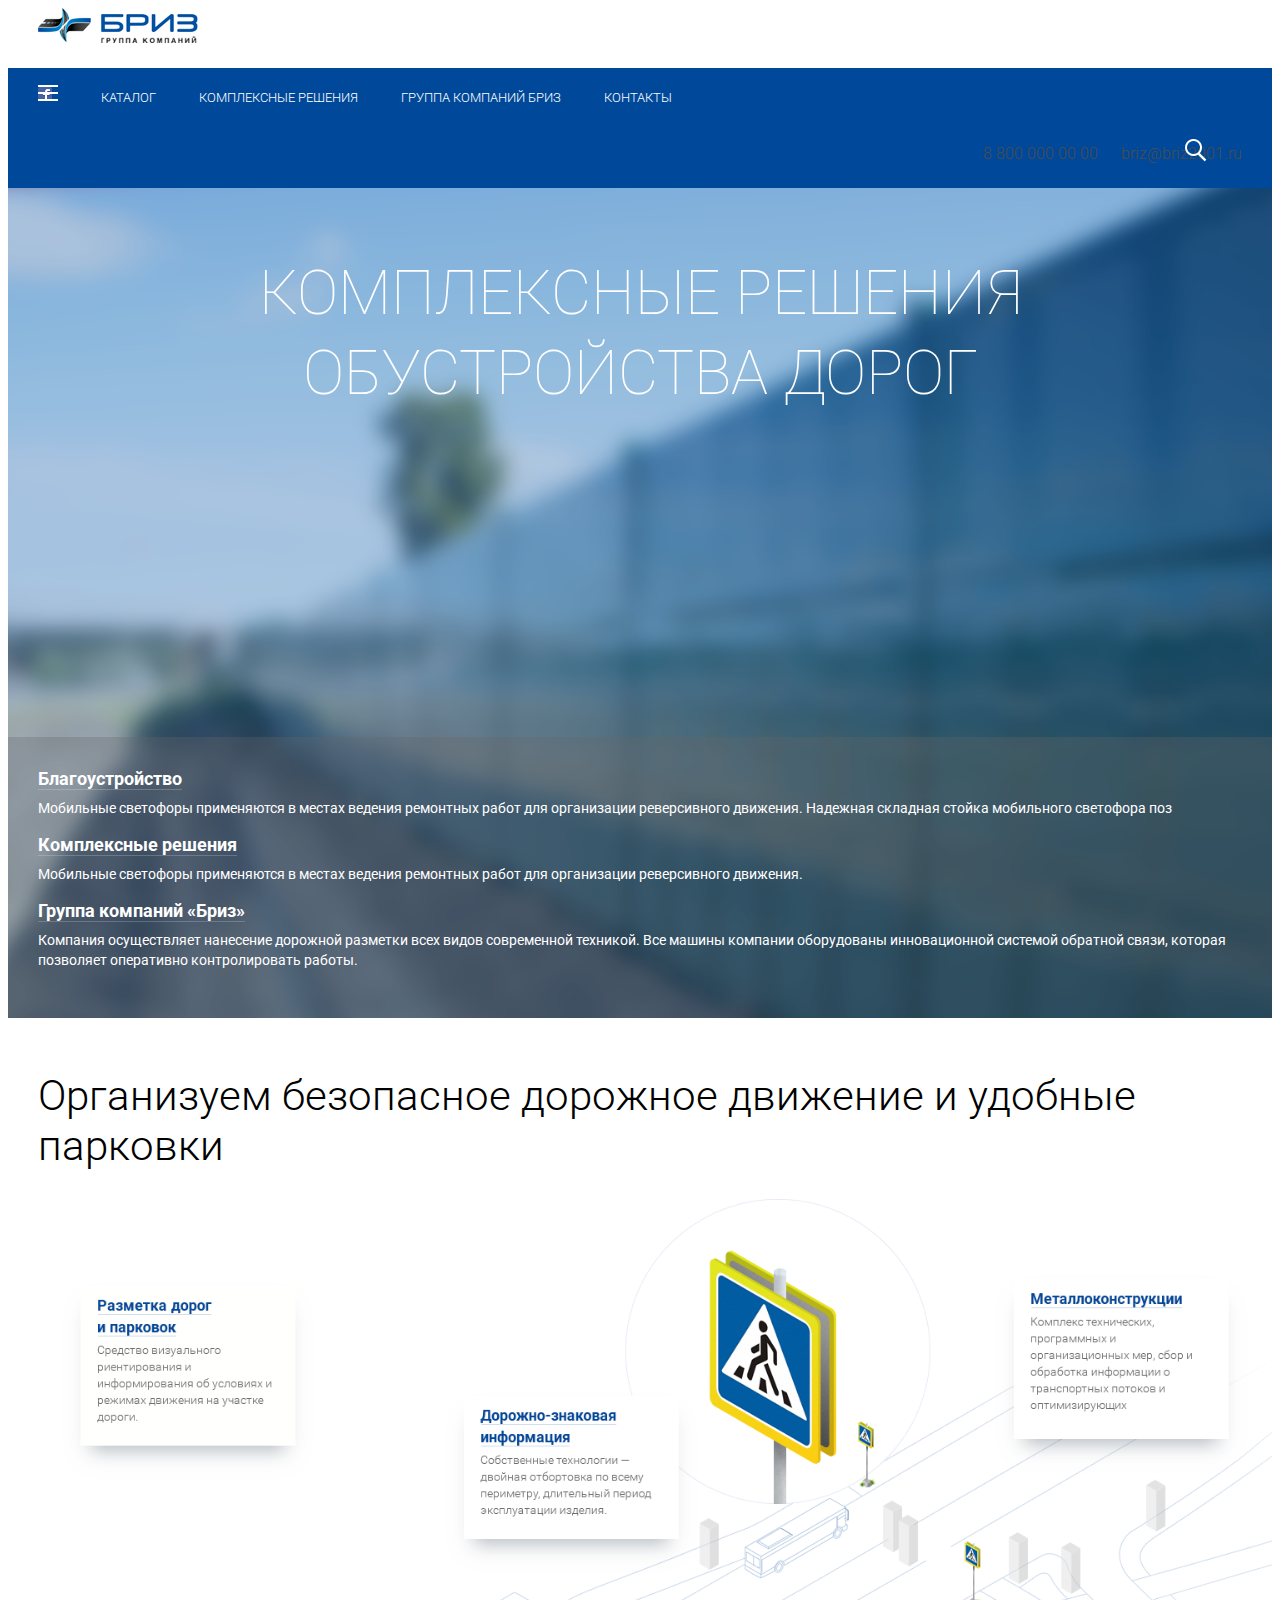
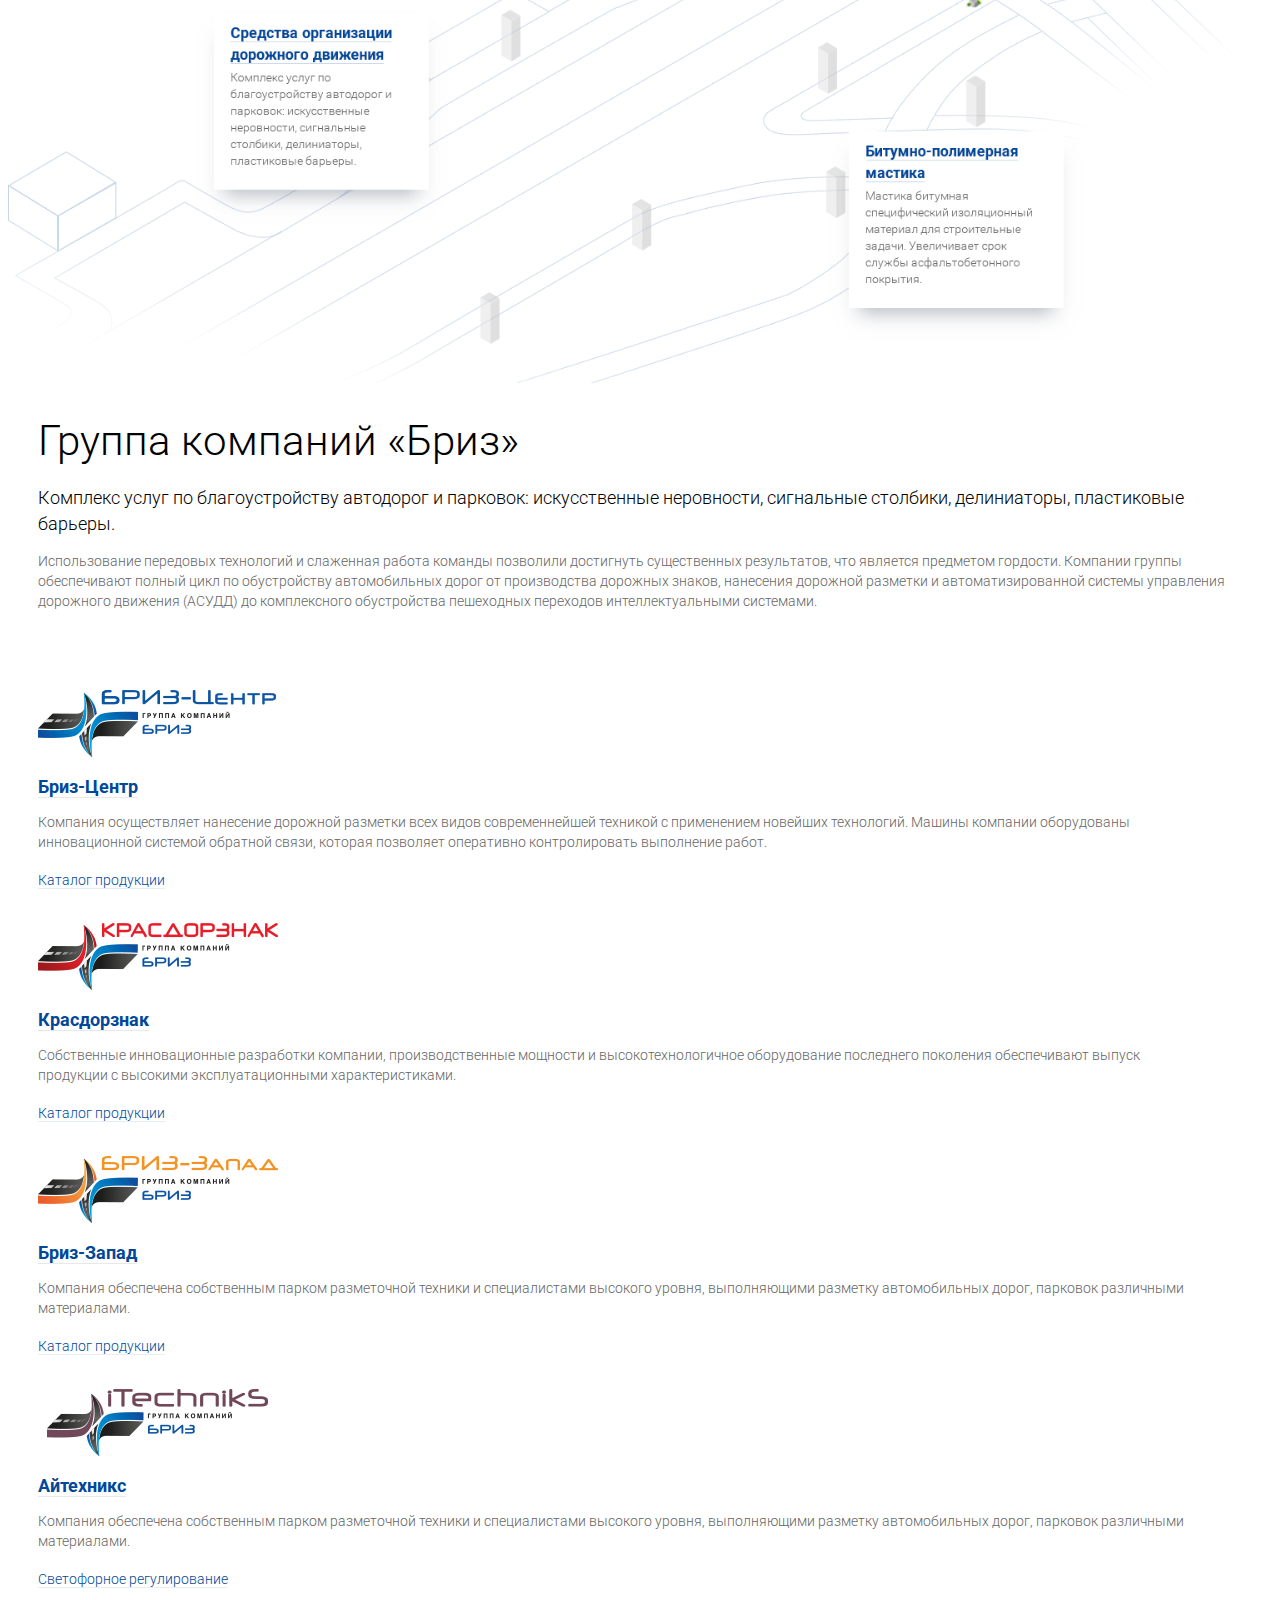
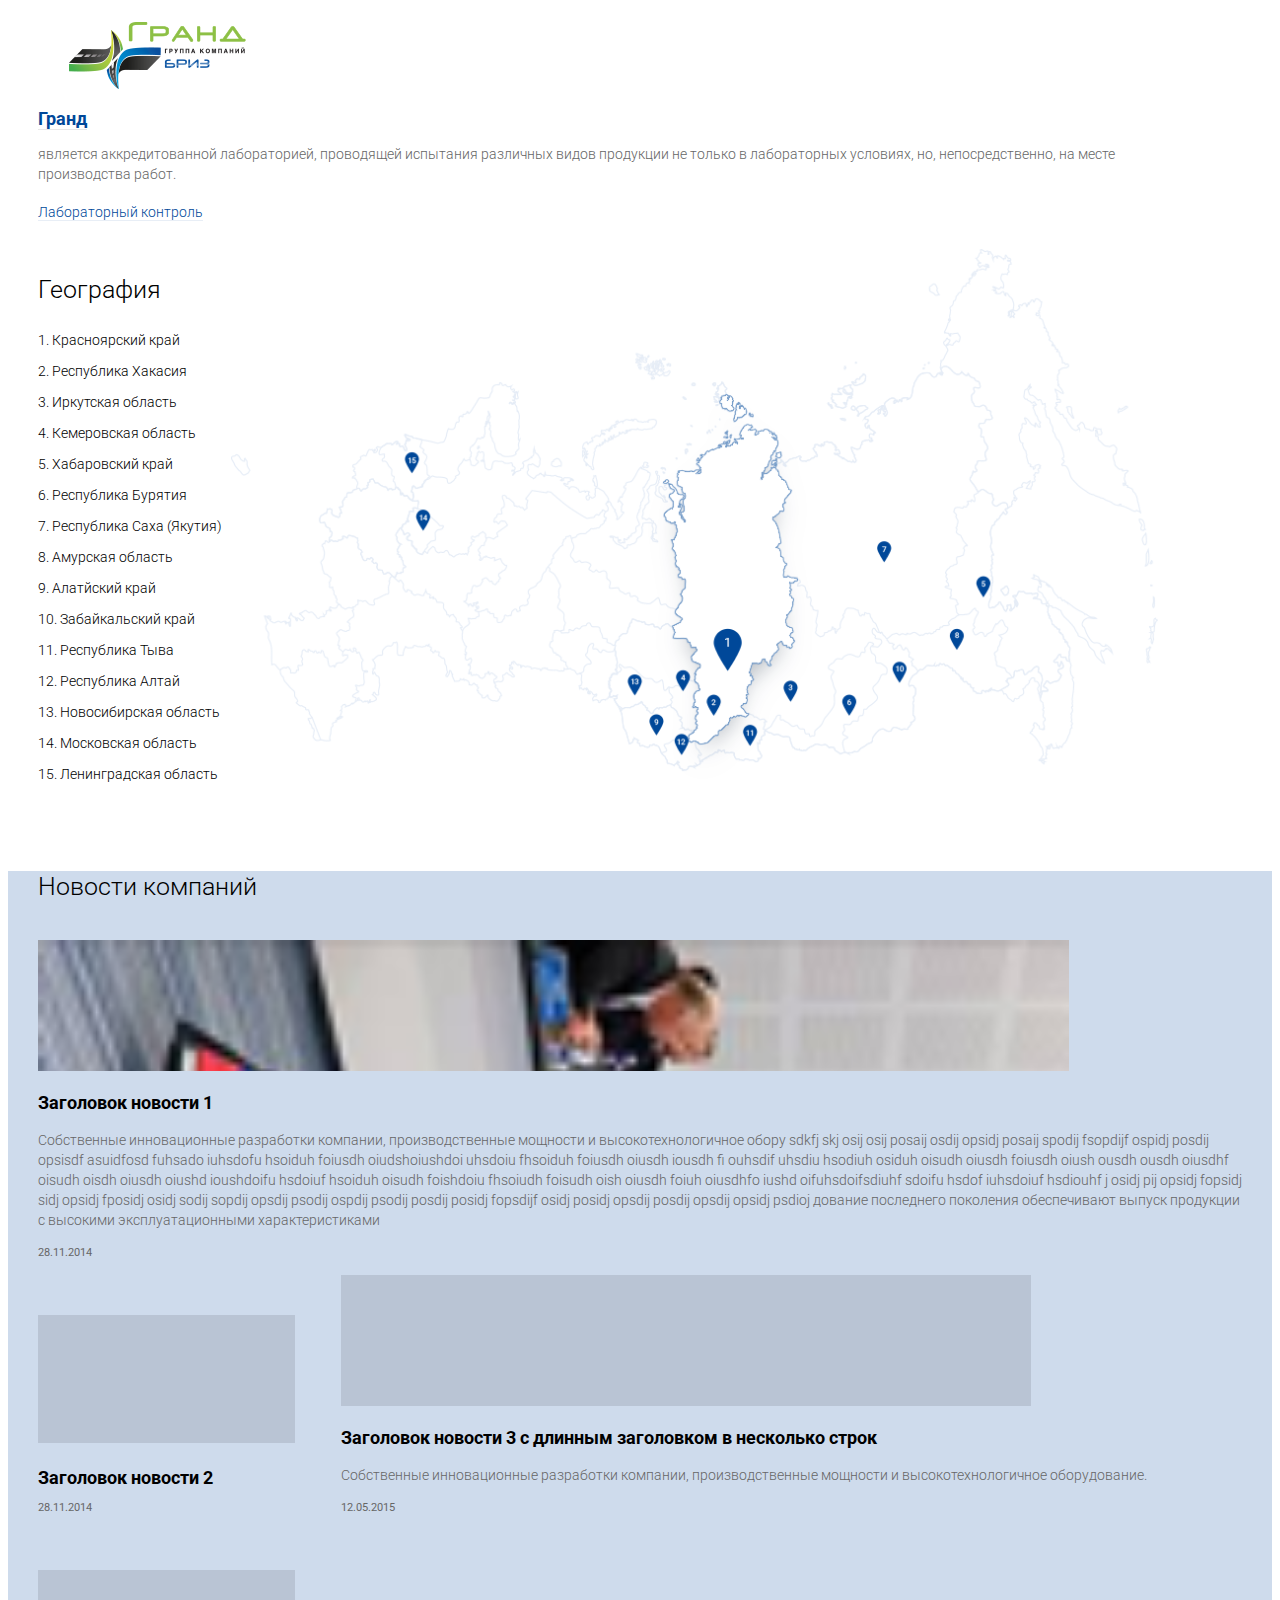
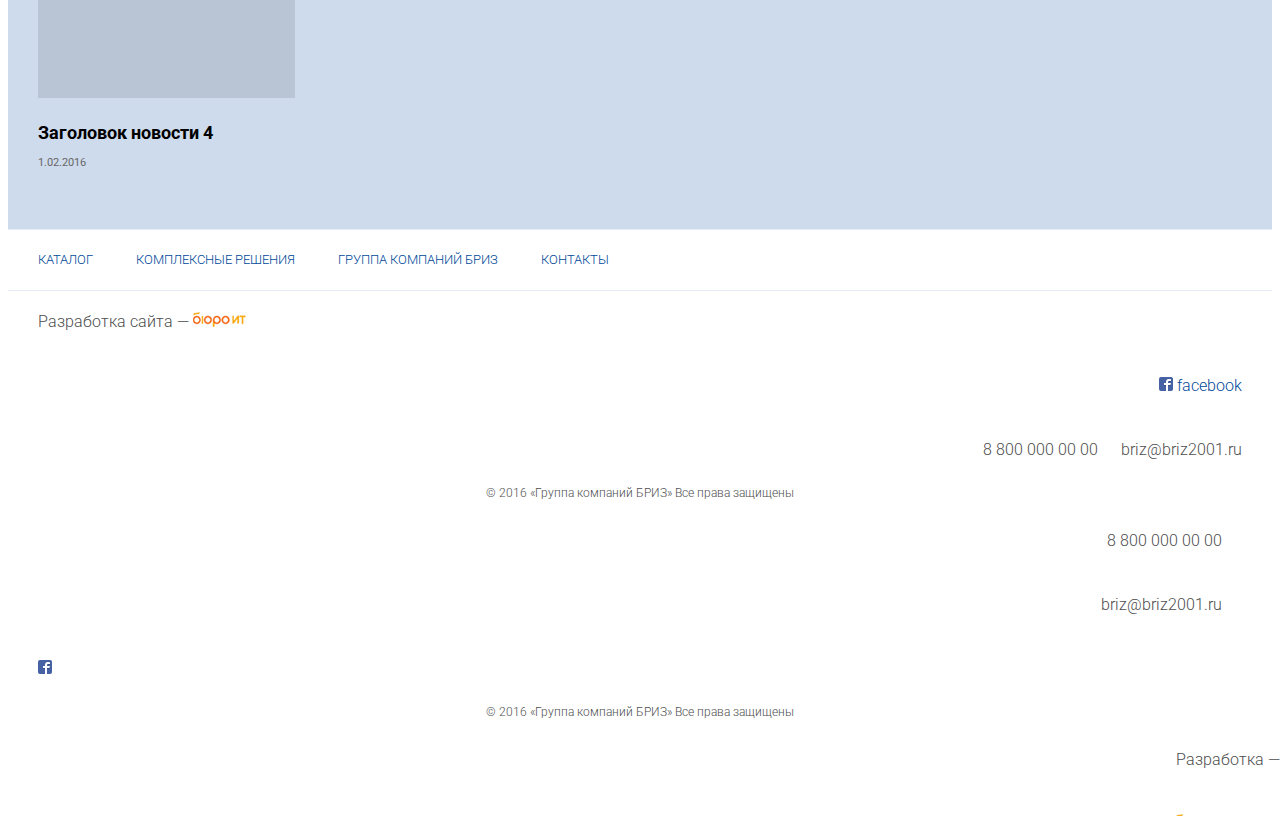
==== commit f139ecd5: "обновил блок новостей на главной" ====
--- a/index.html
+++ b/index.html
@@ -23,6 +23,7 @@
     <script type="text/javascript" src="fancybox/source/helpers/jquery.fancybox-media.js?v=1.0.6"></script>
     <link rel="stylesheet" href="fancybox/source/helpers/jquery.fancybox-thumbs.css?v=1.0.7" type="text/css" media="screen" />
     <script type="text/javascript" src="fancybox/source/helpers/jquery.fancybox-thumbs.js?v=1.0.7"></script>
+    <script src="js/jquery.matchHeight.js"></script>
     <link rel="stylesheet" type="text/css" href="css/style.css">
     <title>Главная</title>
 </head>
@@ -74,7 +75,59 @@
                                 </form>
                             </div>
                             <div class="header__menu__dropdown__catalog col-md-12">
-                                <ul id="ac-main"></ul>
+                                <div id="ac-main">
+                                    <ul>
+                                        <li class="search-result">
+                                            <div class="search-result__title li__header">
+                                                <a href="#">Рамзан Кадыров наградил командующего Росгвардией орденом Ахмата Кадырова</a>
+                                            </div>
+                                            <div class="search-result__time">
+                                                6 дней назад
+                                            </div>
+                                        </li>
+                                        <li class="search-result">
+                                            <div class="search-result__title li__header">
+                                                <a href="#">Глава Ингушетии объяснил изгнание правозащитников из республики своими отношениями с Кадыровым</a>
+                                            </div>
+                                            <div class="search-result__time">
+                                                час назад
+                                            </div>
+                                        </li>
+                                        <li class="search-result">
+                                            <div class="search-result__title li__header">
+                                                <a href="#">Правозащитника Игоря Каляпина закидали яйцами во время пресс конференции</a>
+                                            </div>
+                                            <div class="search-result__time">
+                                                2 года назад
+                                            </div>
+                                        </li>
+                                        <li class="search-result">
+                                            <div class="search-result__title li__header">
+                                                <a href="#">Центр "Э" попросил "Луркоморье" раскрыть авторов статей о Кадырове и коктейле Молотова</a>
+                                            </div>
+                                            <div class="search-result__time">
+                                                2 года назад
+                                            </div>
+                                        </li>
+                                        <li class="search-result">
+                                            <div class="search-result__title li__header">
+                                                <a href="#">В Грозном освобождены правозащитники из Комитета против пыток</a>
+                                            </div>
+                                            <div class="search-result__time">
+                                                6 дней назад
+                                            </div>
+                                        </li>
+                                        <li class="search-result">
+                                            <div class="search-result__title li__header">
+                                                <a href="#">Кадыров обвинил комитет против пыток в провокации</a>
+                                            </div>
+                                            <div class="search-result__time">
+                                                год назад
+                                            </div>
+                                        </li>
+                                    </ul>
+                                    <div class="show-more"><a href="#">Показать еще</a></div>
+                                </div>
 
                                 <h4>Каталог</h4>
                                 <div class="col-md-4 col-sm-6">
@@ -258,27 +311,46 @@
                             <h2><a href="#">Новости компаний</a></h2>
                         </div>
                         <div class="content__main-news__feed container-fluid content-wrapper">
-                            <div class="content__main-news__feed__item col-md-3 col-sm-3 col-xs-6" id="news-1">
-                                <a href="#"><img src="img/main__news__null.png" alt=""></a>
-                                <h3><a href="#">Заголовок новости&nbsp;1</a></h3>
-                                <p>Собственные инновационные разработки компании, производст&shy;венные мощности и высоко&shy;технологичное оборудование последнего поколения обеспечивают выпуск продукции с высокими эксплуатацион&shy;ными характеристиками</p>
-                                <time datetime="2012-11-28">28.11.2014</time>
-                            </div>
-                            <div class="content__main-news__feed__item col-md-3 col-sm-3 col-xs-6">
-                                <a href="#"><img src="img/main__news__null.png" alt=""></a>
-                                <h3><a href="#">Заголовок новости&nbsp;2</a></h3>
-                                <time datetime="2012-11-28">28.11.2014</time>
-                            </div>
-                            <div class="content__main-news__feed__item col-md-3 col-sm-3 col-xs-6">
-                                <a href="#"><img src="img/main__news__null.png" alt=""></a>
-                                <h3><a href="#">Заголовок новости&nbsp;3 с длинным заголовком в несколько строк</a></h3>
-                                <p>Собственные инновационные разработки компании, производствен&shy;ные мощности и высоко&shy;технологичное оборудование.</p>
-                                <time datetime="2015-05-12">12.05.2015</time>
-                            </div>
-                            <div class="content__main-news__feed__item col-md-3 col-sm-3 col-xs-6">
-                                <a href="#"><img src="img/main__news__null.png" alt=""></a>
-                                <h3><a href="#">Заголовок новости&nbsp;4</a></h3>
-                                <time datetime="2016-02-01">1.02.2016</time>
+                            <div class="content__main-news__feed__item col-md-3 col-sm-6 col-xs-6" id="news-1">
+                                <div class="content__main-news__feed__item__image-sample">
+                                    <a href="#"><img src="img/main__news__null.png" alt=""></a>
+                                </div>
+                                <div class="content__main-news__feed__item__image">
+                                    <a href="#"><img src="img/news__next2.png" alt=""></a>
+                                </div>
+                                <div class="content__main-news__feed__item__text">
+                                    <h3><a href="#">Заголовок новости&nbsp;1</a></h3>
+                                    <p>Собственные инновационные разработки компании, производст&shy;венные мощности и высоко&shy;технологичное обору sdkfj skj osij osij posaij osdij opsidj posaij spodij fsopdijf ospidj posdij opsisdf asuidfosd fuhsado iuhsdofu hsoiduh foiusdh oiudshoiushdoi uhsdoiu fhsoiduh foiusdh oiusdh  iousdh fi ouhsdif uhsdiu hsodiuh osiduh oisudh oiusdh foiusdh oiush ousdh ousdh oiusdhf oisudh oisdh oiusdh oiushd ioushdoifu hsdoiuf hsoiduh oisudh foishdoiu fhsoiudh foisudh oish oiusdh foiuh oiusdhfo iushd oifuhsdoifsdiuhf sdoifu hsdof iuhsdoiuf hsdiouhf j osidj pij opsidj fopsidj sidj opsidj fposidj osidj sodij sopdij opsdij psodij ospdij psodij posdij posidj fopsdijf osidj posidj opsdij posdij opsdij opsidj psdioj дование последнего поколения обеспечивают выпуск продукции с высокими эксплуатацион&shy;ными характеристиками</p>
+                                    <time datetime="2012-11-28">28.11.2014</time>
+                                </div>
+                            </div>
+                            <div class="content__main-news__feed__item col-md-3 col-sm-6 col-xs-6" id="news-1">
+                                <div class="content__main-news__feed__item__image">
+                                    <a href="#"><img src="img/main__news__null.png" alt=""></a>
+                                </div>
+                                <div class="content__main-news__feed__item__text">
+                                    <h3><a href="#">Заголовок новости&nbsp;2</a></h3>
+                                    <time datetime="2012-11-28">28.11.2014</time>
+                                </div>
+                            </div>
+                            <div class="content__main-news__feed__item col-md-3 col-sm-6 col-xs-6" id="news-1">
+                                <div class="content__main-news__feed__item__image">
+                                    <a href="#"><img src="img/main__news__null.png" alt=""></a>
+                                </div>
+                                <div class="content__main-news__feed__item__text">
+                                    <h3><a href="#">Заголовок новости&nbsp;3 с длинным заголовком в несколько строк</a></h3>
+                                    <p>Собственные инновационные разработки компании, производствен&shy;ные мощности и высоко&shy;технологичное оборудование.</p>
+                                    <time datetime="2015-05-12">12.05.2015</time>
+                                </div>
+                            </div>
+                            <div class="content__main-news__feed__item col-md-3 col-sm-6 col-xs-6" id="news-1">
+                                <div class="content__main-news__feed__item__image">
+                                    <a href="#"><img src="img/main__news__null.png" alt=""></a>
+                                </div>
+                                <div class="content__main-news__feed__item__text">
+                                    <h3><a href="#">Заголовок новости&nbsp;4</a></h3>
+                                    <time datetime="2016-02-01">1.02.2016</time>
+                                </div>
                             </div>
                         </div>
                         
@@ -355,9 +427,9 @@
             $('.header__menu__hamburger, .header__menu__search, .header__menu__dropdown__close, .header__top__buttons').click(function () {
                 $('.header__menu__dropdown').slideToggle('slow', function () {
                     if ($(this).is(":visible")) {
-                        $('#nav-contacts, #nav-catalog, #nav-group, #nav-complex').css("opacity", "0.3");
+                        $('#nav-contacts, #nav-catalog, #nav-group, #nav-complex').addClass("nav-shadow");
                     } else {
-                        $('#nav-contacts, #nav-catalog, #nav-group, #nav-complex').css("opacity", "1");
+                        $('#nav-contacts, #nav-catalog, #nav-group, #nav-complex').removeClass("nav-shadow");
                     }
                 });
             });
@@ -384,6 +456,14 @@
                 }
             });
 
+            $(function() {
+                $('.content__main-news__feed__item').matchHeight(true);
+            });
+
+            $(function() {
+                $('.content__main-news__feed__item__image').matchHeight({ target: $('.content__main-news__feed__item__image-sample') });
+            });
+
         });
     </script>
 </body>
--- a/css/style.css
+++ b/css/style.css
@@ -76,6 +76,21 @@
 body h6 a:hover {
   border-bottom: none;
 }
+.fancybox-item,
+.fancybox-close {
+  text-decoration: none !important;
+  border-bottom: none !important;
+}
+.fancybox-item:visited,
+.fancybox-close:visited {
+  text-decoration: none !important;
+  border-bottom: none !important;
+}
+.fancybox-item:link,
+.fancybox-close:link {
+  text-decoration: none;
+  border-bottom: none !important;
+}
 .greytext {
   color: #666666;
 }
@@ -290,6 +305,12 @@
   .header__menu nav {
     min-height: 40px;
   }
+}
+.header__menu nav .nav-shadow a {
+  color: rgba(0, 0, 0, 0.3);
+}
+.header__menu nav .nav-shadow:hover {
+  background-color: #004899;
 }
 .header__menu nav li {
   cursor: pointer;
@@ -419,9 +440,37 @@
 }
 .header__menu__dropdown__catalog #ac-main {
   text-transform: none;
+  padding-top: 50px;
+}
+.header__menu__dropdown__catalog #ac-main a:link {
+  text-decoration: none;
+  color: #ffffff;
+}
+.header__menu__dropdown__catalog #ac-main a:hover {
+  text-decoration: none;
+  color: rgba(255, 255, 255, 0.5);
+}
+.header__menu__dropdown__catalog #ac-main a:visited {
+  text-decoration: none;
+  color: #ffffff;
 }
 .header__menu__dropdown__catalog #ac-main ul li:not(:last-child) {
-  margin-bottom: 15px;
+  border-bottom: 1px solid rgba(128, 164, 204, 0.2);
+  padding-bottom: 17px;
+}
+.header__menu__dropdown__catalog #ac-main ul .search-result__title {
+  padding-bottom: 20px;
+}
+.header__menu__dropdown__catalog #ac-main ul .search-result__time {
+  font-size: 12px;
+  color: #9cb6d9;
+}
+.header__menu__dropdown__catalog #ac-main .show-more {
+  font-weight: 900;
+  text-transform: uppercase;
+  text-align: center;
+  font-size: 18px;
+  padding-bottom: 45px;
 }
 .header__menu__dropdown__catalog h4 {
   clear: both;
@@ -486,162 +535,80 @@
 		}
 	}*/
 }
-.content .carousel .item {
+.content__complex__intro {
+  text-align: center;
+  padding-bottom: 30px;
+  padding-top: 96px;
+}
+.content__complex__intro__title {
+  padding-bottom: 28px;
+}
+.content__complex__intro__title h1 {
+  font-size: 62px;
+  text-transform: uppercase;
+  font-weight: 100;
+  letter-spacing: 2px;
+}
+@media (max-width: 550px) {
+  .content__complex__intro__title h1 {
+    font-size: 48px;
+  }
+}
+@media (max-width: 480px) {
+  .content__complex__intro__title h1 {
+    font-size: 33px;
+  }
+}
+.content__complex__intro__text {
+  width: 63%;
+  margin-bottom: 48px;
+}
+@media (max-width: 480px) {
+  .content__complex__intro__text {
+    width: 100%;
+  }
+}
+.content__complex__objects {
+  padding-top: 10px;
+  padding-bottom: 31px;
   background-color: #e5ecf5;
 }
-.content .carousel .item .solution-image {
-  width: 52%;
+.content__complex__objects__title h1 {
+  font-size: 42px;
+  border-bottom: 1px solid #b7cbe3;
+  padding-bottom: 21px;
+  margin-bottom: 13px;
+}
+.content__complex__objects__name h2 {
+  margin-bottom: 32px;
+  width: 67%;
 }
 @media (max-width: 767px) {
-  .content .carousel .item .solution-image {
+  .content__complex__objects__name h2 {
     width: 100%;
   }
 }
-.content .carousel .item .solution-image img {
+.content__complex__objects .solution-image {
+  width: 66.66%;
+  padding-right: 15px;
+}
+@media (max-width: 767px) {
+  .content__complex__objects .solution-image {
+    width: 100%;
+    padding-right: 0;
+  }
+}
+.content__complex__objects .solution-image img {
   margin-bottom: 13px;
   width: 100%;
 }
-.content .carousel .item .solution-image figcaption {
+.content__complex__objects .solution-image figcaption {
   width: 90%;
   text-align: center;
   font-size: 12px;
   margin-left: auto;
   margin-right: auto;
 }
-.content .carousel .carousel-control.right {
-  background-image: none;
-  opacity: 1;
-}
-.content .carousel .carousel-control.right:link {
-  border-bottom: none;
-}
-.content .carousel .carousel-control.right:hover {
-  border-bottom: none;
-  opacity: 0.5;
-}
-.content .carousel .carousel-control.right:visited {
-  border-bottom: none;
-}
-@media (max-width: 767px) {
-  .content .carousel .carousel-control.right {
-    opacity: 0.5;
-  }
-  .content .carousel .carousel-control.right:hover {
-    opacity: 1;
-  }
-}
-.content .carousel .chevron {
-  position: absolute;
-  top: 16.3%;
-}
-@media (max-width: 589px) {
-  .content .carousel .chevron {
-    top: 13.3%;
-  }
-}
-@media (max-width: 490px) {
-  .content .carousel .chevron {
-    top: 11.3%;
-  }
-}
-@media (max-width: 409px) {
-  .content .carousel .chevron {
-    top: 11.3%;
-  }
-}
-@media (max-width: 398px) {
-  .content .carousel .chevron {
-    top: 10.3%;
-  }
-}
-@media (max-width: 361px) {
-  .content .carousel .chevron {
-    top: 12%;
-  }
-}
-@media (max-width: 346px) {
-  .content .carousel .chevron {
-    top: 11.5%;
-  }
-}
-@media (max-width: 344px) {
-  .content .carousel .chevron {
-    top: 10.5%;
-  }
-}
-.content .carousel .chevron-left {
-  left: 5%;
-}
-.content .carousel .chevron-right {
-  right: 5%;
-}
-.content .carousel .chevron-right img {
-  margin-bottom: 10px;
-}
-.content .carousel .chevron-right figcaption {
-  font-size: 12px;
-  color: #000;
-  font-style: italic;
-}
-@media (max-width: 767px) {
-  .content .carousel .chevron-right figcaption {
-    background-color: #fff;
-    border-radius: 25px;
-  }
-}
-.content__complex__intro {
-  text-align: center;
-  padding-bottom: 30px;
-  padding-top: 96px;
-}
-.content__complex__intro__title {
-  padding-bottom: 28px;
-}
-.content__complex__intro__title h1 {
-  font-size: 62px;
-  text-transform: uppercase;
-  font-weight: 100;
-  letter-spacing: 2px;
-}
-@media (max-width: 550px) {
-  .content__complex__intro__title h1 {
-    font-size: 48px;
-  }
-}
-@media (max-width: 480px) {
-  .content__complex__intro__title h1 {
-    font-size: 33px;
-  }
-}
-.content__complex__intro__text {
-  width: 63%;
-  margin-bottom: 48px;
-}
-@media (max-width: 480px) {
-  .content__complex__intro__text {
-    width: 100%;
-  }
-}
-.content__complex__objects {
-  padding-top: 10px;
-  padding-bottom: 36px;
-  background-color: #e5ecf5;
-}
-.content__complex__objects__title h1 {
-  font-size: 42px;
-  border-bottom: 1px solid #b7cbe3;
-  padding-bottom: 21px;
-  margin-bottom: 13px;
-}
-.content__complex__objects__name h2 {
-  margin-bottom: 32px;
-  width: 67%;
-}
-@media (max-width: 767px) {
-  .content__complex__objects__name h2 {
-    width: 100%;
-  }
-}
 .content__complex__objects__descr {
   padding-top: 12px;
 }
@@ -671,6 +638,7 @@
 .content__complex__objects__descr__components {
   margin-left: 0;
   margin-right: 0;
+  padding-bottom: 70px;
 }
 .content__complex__objects__descr__components h3 {
   margin-top: 2px;
@@ -696,111 +664,190 @@
 .content__complex__objects__descr__components__item img {
   margin-bottom: 7px;
 }
-.content__complex__other-solutions {
+.content__complex__objects__other-solutions {
   padding-top: 30px;
-  margin-left: 0;
-  margin-right: 0;
-  padding-left: 0;
-  padding-right: 0;
-}
-.content__complex__other-solutions figure {
+  padding-left: 0;
+  padding-right: 0;
+  padding-bottom: 31px;
+}
+.content__complex__objects__other-solutions-wrapper {
+  margin-left: auto;
+  margin-right: auto;
+}
+.content__complex__objects__other-solutions__prev {
   text-align: left;
-}
-.content__complex__other-solutions figcaption {
-  text-align: left;
-}
-.content__complex__other-solutions__prev {
-  text-align: left;
-  padding-left: 0;
-  padding-right: 0;
-}
-.content__complex__other-solutions__prev__nav {
-  padding-left: 0;
-  padding-right: 0;
-  left: 0;
-  top: 166px;
-}
-.content__complex__other-solutions__prev__nav p {
-  position: relative;
-  text-align: left;
-  margin-bottom: 0;
-  font-family: 'Arial', sans-serif;
+  padding-left: 0;
+  padding-right: 0;
+}
+@media (max-width: 570px) {
+  .content__complex__objects__other-solutions__prev {
+    width: 100%;
+  }
+}
+.content__complex__objects__other-solutions__prev__text__nav {
+  display: inline-block;
+  width: 50px;
   font-size: 12px;
-}
-.content__complex__other-solutions__prev__item {
-  font-size: 12px;
-  padding-right: 0;
-}
-.content__complex__other-solutions__prev__item figure img {
-  margin-bottom: 7px;
-}
-.content__complex__other-solutions__prev__item h5 {
+  vertical-align: top;
+  margin-top: 10px;
+  margin-bottom: 10px;
+}
+.content__complex__objects__other-solutions__prev__text__title {
+  display: inline-block;
+  max-width: 240px;
+}
+@media (max-width: 570px) {
+  .content__complex__objects__other-solutions__prev__text__title {
+    max-width: 100%;
+  }
+}
+.content__complex__objects__other-solutions__prev__text__title h5 {
   text-transform: uppercase;
   font-size: 10px;
   font-weight: 700;
 }
-.content__complex__other-solutions__prev__item h5 a:link {
+.content__complex__objects__other-solutions__prev__text__title h5 a:link {
   text-decoration: none;
   color: #000;
   border-bottom: 1px solid;
   border-bottom-color: rgba(0, 0, 0, 0.2);
 }
-.content__complex__other-solutions__prev__item h5 a:hover {
-  text-decoration: none;
-  border-bottom: none;
-}
-.content__complex__other-solutions__prev__item h5 a:visited {
-  text-decoration: none;
-  border-bottom: none;
-}
-.content__complex__other-solutions__next {
+.content__complex__objects__other-solutions__prev__text__title h5 a:hover {
+  text-decoration: none;
+  border-bottom: none;
+}
+.content__complex__objects__other-solutions__prev__text__title h5 a:visited {
+  text-decoration: none;
+  border-bottom: none;
+}
+.content__complex__objects__other-solutions__prev__image {
+  display: inline-block;
+  margin-left: 53px;
+  max-height: 150px;
+  overflow: hidden;
+}
+.content__complex__objects__other-solutions__prev__image img {
+  min-width: 240px;
+}
+@media (max-width: 570px) {
+  .content__complex__objects__other-solutions__prev__image img {
+    width: 100%;
+  }
+}
+@media (min-width: 571px) {
+  .content__complex__objects__other-solutions__prev__image {
+    max-width: 240px;
+  }
+}
+@media (max-width: 570px) {
+  .content__complex__objects__other-solutions__prev__image {
+    width: 100%;
+    max-height: 328px;
+    overflow: hidden;
+  }
+}
+@media (max-width: 767px) {
+  .content__complex__objects__other-solutions__prev__image {
+    margin-left: 0;
+  }
+}
+@media (max-width: 570px) {
+  .content__complex__objects__other-solutions__prev {
+    width: 100%;
+    margin-bottom: 20px;
+  }
+}
+.content__complex__objects__other-solutions__next {
+  text-align: right;
+  padding-left: 0;
+  padding-right: 0;
+}
+@media (max-width: 570px) {
+  .content__complex__objects__other-solutions__next {
+    width: 100%;
+  }
+}
+.content__complex__objects__other-solutions__next__text {
+  text-align: right;
+}
+@media (max-width: 768px) {
+  .content__complex__objects__other-solutions__next__text {
+    text-align: left;
+  }
+}
+.content__complex__objects__other-solutions__next__text__nav {
+  display: inline-block;
+  width: 50px;
+  font-size: 12px;
+  vertical-align: bottom;
+  margin-top: 10px;
+  margin-bottom: 10px;
+}
+.content__complex__objects__other-solutions__next__text__title {
+  display: inline-block;
+  width: 240px;
   text-align: left;
-  padding-left: 0;
-  padding-right: 0;
-}
-.content__complex__other-solutions__next__nav {
-  padding-bottom: 5px;
-  padding-right: 0px;
-  padding-left: 0;
-  right: 0;
-  bottom: 0;
-  position: absolute;
-}
-.content__complex__other-solutions__next__nav p {
-  position: relative;
-  text-align: right;
-  margin-bottom: 0;
-  font-family: 'Arial', sans-serif;
-  font-size: 12px;
-}
-.content__complex__other-solutions__next__item {
-  font-size: 12px;
-  padding-right: 0;
-}
-.content__complex__other-solutions__next__item figure img {
-  margin-bottom: 7px;
-}
-.content__complex__other-solutions__next__item h5 {
+}
+@media (max-width: 570px) {
+  .content__complex__objects__other-solutions__next__text__title {
+    max-width: 100%;
+  }
+}
+.content__complex__objects__other-solutions__next__text__title h5 {
   text-transform: uppercase;
   font-size: 10px;
   font-weight: 700;
 }
-.content__complex__other-solutions__next__item h5 a:link {
+.content__complex__objects__other-solutions__next__text__title h5 a:link {
   text-decoration: none;
   color: #000;
   border-bottom: 1px solid;
   border-bottom-color: rgba(0, 0, 0, 0.2);
 }
-.content__complex__other-solutions__next__item h5 a:hover {
-  text-decoration: none;
-  border-bottom: none;
-}
-.content__complex__other-solutions__next__item h5 a:visited {
-  text-decoration: none;
-  border-bottom: none;
-}
-.content__complex__other-solutions__next__item figcaption {
-  padding-right: 9px;
+.content__complex__objects__other-solutions__next__text__title h5 a:hover {
+  text-decoration: none;
+  border-bottom: none;
+}
+.content__complex__objects__other-solutions__next__text__title h5 a:visited {
+  text-decoration: none;
+  border-bottom: none;
+}
+.content__complex__objects__other-solutions__next__image {
+  display: inline-block;
+  margin-right: 53px;
+  max-height: 150px;
+  overflow: hidden;
+}
+.content__complex__objects__other-solutions__next__image img {
+  min-width: 240px;
+}
+@media (max-width: 570px) {
+  .content__complex__objects__other-solutions__next__image img {
+    width: 100%;
+  }
+}
+@media (min-width: 571px) {
+  .content__complex__objects__other-solutions__next__image {
+    max-width: 240px;
+  }
+}
+@media (max-width: 570px) {
+  .content__complex__objects__other-solutions__next__image {
+    width: 100%;
+    max-height: 328px;
+    overflow: hidden;
+  }
+}
+@media (max-width: 767px) {
+  .content__complex__objects__other-solutions__next__image {
+    margin-left: 0;
+  }
+}
+@media (max-width: 570px) {
+  .content__complex__objects__other-solutions__next {
+    width: 100%;
+    margin-bottom: 20px;
+  }
 }
 .content__accordion-menu {
   margin-top: 38px;
@@ -1087,6 +1134,7 @@
   margin-right: 0;
   padding-left: 0;
   padding-right: 0;
+  padding-bottom: 31px;
 }
 .content__news-one__main {
   padding-left: 0;
@@ -1207,115 +1255,156 @@
   color: #808080;
 }
 .content__news-one__other-news {
-  padding-top: 50px;
-  margin-left: 0;
-  margin-right: 0;
-  padding-left: 0;
-  padding-right: 0;
-  padding-bottom: 36px;
-}
-.content__news-one__other-news figure {
+  padding-top: 30px;
+  padding-left: 0;
+  padding-right: 0;
+  padding-bottom: 31px;
+}
+.content__news-one__other-news__prev {
   text-align: left;
-}
-.content__news-one__other-news figure img {
-  width: 100%;
-}
-.content__news-one__other-news figcaption {
-  text-align: left;
-}
-.content__news-one__other-news figcaption h5 {
+  padding-left: 0;
+  padding-right: 0;
+}
+@media (max-width: 570px) {
+  .content__news-one__other-news__prev {
+    width: 100%;
+  }
+}
+.content__news-one__other-news__prev__text__nav {
+  display: inline-block;
+  width: 50px;
+  font-size: 12px;
+  vertical-align: top;
+  margin-top: 10px;
+  margin-bottom: 10px;
+}
+.content__news-one__other-news__prev__text__title {
+  display: inline-block;
+  max-width: 240px;
+}
+.content__news-one__other-news__prev__text__title h5 {
+  text-transform: uppercase;
   font-size: 10px;
   font-weight: 700;
-  text-transform: uppercase;
-}
-.content__news-one__other-news figcaption h5 a:link {
+}
+.content__news-one__other-news__prev__text__title h5 a:link {
   text-decoration: none;
   color: #000;
   border-bottom: 1px solid;
   border-bottom-color: rgba(0, 0, 0, 0.2);
 }
-.content__news-one__other-news figcaption h5 a:hover {
-  text-decoration: none;
-  border-bottom: none;
-}
-.content__news-one__other-news figcaption h5 a:visited {
-  text-decoration: none;
-  border-bottom: none;
-}
-.content__news-one__other-news__prev {
+.content__news-one__other-news__prev__text__title h5 a:hover {
+  text-decoration: none;
+  border-bottom: none;
+}
+.content__news-one__other-news__prev__text__title h5 a:visited {
+  text-decoration: none;
+  border-bottom: none;
+}
+.content__news-one__other-news__prev__image {
+  display: inline-block;
+  margin-left: 53px;
+  max-height: 150px;
+  overflow: hidden;
+}
+.content__news-one__other-news__prev__image img {
+  min-width: 240px;
+}
+@media (min-width: 571px) {
+  .content__news-one__other-news__prev__image {
+    max-width: 240px;
+  }
+}
+@media (max-width: 570px) {
+  .content__news-one__other-news__prev__image {
+    width: 100%;
+  }
+}
+@media (max-width: 767px) {
+  .content__news-one__other-news__prev__image {
+    padding-left: 0;
+  }
+}
+@media (max-width: 570px) {
+  .content__news-one__other-news__prev {
+    width: 100%;
+    margin-bottom: 20px;
+  }
+}
+.content__news-one__other-news__next {
+  text-align: right;
+  padding-left: 0;
+  padding-right: 0;
+}
+@media (max-width: 570px) {
+  .content__news-one__other-news__next {
+    width: 100%;
+  }
+}
+.content__news-one__other-news__next__text {
+  text-align: right;
+}
+.content__news-one__other-news__next__text__nav {
+  display: inline-block;
+  width: 50px;
+  font-size: 12px;
+  vertical-align: bottom;
+  margin-top: 10px;
+  margin-bottom: 10px;
+}
+.content__news-one__other-news__next__text__title {
+  display: inline-block;
+  width: 240px;
   text-align: left;
-  padding-left: 0;
-  padding-right: 0;
-}
-.content__news-one__other-news__prev__nav {
-  padding-left: 0;
-  padding-right: 0;
-  font-family: 'Arial', sans-serif;
-  font-size: 12px;
-  left: 0;
-  top: 167px;
-}
-.content__news-one__other-news__prev__nav p {
-  position: relative;
-  text-align: left;
-  margin-bottom: 0;
-}
-.content__news-one__other-news__prev__news {
-  font-size: 12px;
-  font-weight: 300;
-  padding-left: 0;
-}
-.content__news-one__other-news__prev__news h5 {
+}
+.content__news-one__other-news__next__text__title h5 {
   text-transform: uppercase;
   font-size: 10px;
   font-weight: 700;
 }
-.content__news-one__other-news__prev__news h5 a:link {
+.content__news-one__other-news__next__text__title h5 a:link {
   text-decoration: none;
   color: #000;
   border-bottom: 1px solid;
   border-bottom-color: rgba(0, 0, 0, 0.2);
 }
-.content__news-one__other-news__prev__news h5 a:hover {
-  text-decoration: none;
-  border-bottom: none;
-}
-.content__news-one__other-news__prev__news h5 a:visited {
-  text-decoration: none;
-  border-bottom: none;
-}
-.content__news-one__other-news__next {
-  text-align: left;
-  padding-left: 0;
-  padding-right: 0;
-}
-.content__news-one__other-news__next__nav {
-  padding-bottom: 5px;
-  padding-right: 0px;
-  padding-left: 0;
-  font-family: 'Arial', sans-serif;
-  font-size: 12px;
-  right: 0;
-  bottom: 0;
-  position: absolute;
-}
-.content__news-one__other-news__next__nav p {
-  position: relative;
-  text-align: right;
-  margin-bottom: 0;
-}
-.content__news-one__other-news__next__news {
-  font-size: 12px;
-  padding-left: 0;
-  padding-right: 0;
-}
-.content__news-one__other-news__next__news h5 {
-  text-transform: uppercase;
-  font-size: 10px;
-  font-weight: 700;
-}
-.content__news-one__other-news__next__news figcaption {
-  padding-right: 9px;
+.content__news-one__other-news__next__text__title h5 a:hover {
+  text-decoration: none;
+  border-bottom: none;
+}
+.content__news-one__other-news__next__text__title h5 a:visited {
+  text-decoration: none;
+  border-bottom: none;
+}
+.content__news-one__other-news__next__image {
+  display: inline-block;
+  margin-right: 53px;
+  max-height: 150px;
+  overflow: hidden;
+}
+.content__news-one__other-news__next__image img {
+  min-width: 240px;
+}
+@media (min-width: 571px) {
+  .content__news-one__other-news__next__image {
+    max-width: 240px;
+  }
+}
+@media (max-width: 570px) {
+  .content__news-one__other-news__next__image {
+    width: 100%;
+  }
+}
+@media (max-width: 767px) {
+  .content__news-one__other-news__next__image {
+    padding-left: 0;
+  }
+}
+@media (max-width: 570px) {
+  .content__news-one__other-news__next {
+    width: 100%;
+    margin-bottom: 20px;
+  }
 }
 .content__other-companies {
   padding-left: 0;
@@ -1417,6 +1506,7 @@
 .content__company-one__about__quoteauthor {
   display: table;
   margin-bottom: 40px;
+  border-bottom: 1px solid #e5ecf5;
 }
 .content__company-one__about__quoteauthor h5 {
   font-size: 14px;
@@ -1867,109 +1957,168 @@
   margin: 8px 20px 7px 20px;
 }
 .content__other-items {
-  padding-top: 50px;
-  margin-left: auto;
-  margin-right: auto;
-  padding-left: 0;
-  padding-right: 0;
-  padding-bottom: 30px;
+  padding-top: 30px;
+  padding-left: 0;
+  padding-right: 0;
+  padding-bottom: 31px;
 }
 .content__other-items-wrapper {
   margin-left: auto;
   margin-right: auto;
 }
-.content__other-items figure {
-  text-align: center;
-}
-.content__other-items figcaption {
-  text-align: left;
-}
 .content__other-items__prev {
   text-align: left;
   padding-left: 0;
   padding-right: 0;
 }
-.content__other-items__prev__nav {
-  padding-left: 0;
-  padding-right: 0;
-  left: 0;
-  top: 190px;
-}
-.content__other-items__prev__nav p {
-  position: relative;
-  text-align: left;
-  margin-bottom: 0;
-  font-family: 'Arial', sans-serif;
+@media (max-width: 570px) {
+  .content__other-items__prev {
+    width: 100%;
+  }
+}
+.content__other-items__prev__text__nav {
+  display: inline-block;
+  width: 50px;
   font-size: 12px;
-}
-.content__other-items__prev__item {
-  font-size: 12px;
-  padding-right: 0;
-}
-.content__other-items__prev__item h5 {
+  vertical-align: top;
+  margin-top: 10px;
+  margin-bottom: 10px;
+}
+.content__other-items__prev__text__title {
+  display: inline-block;
+  max-width: 240px;
+}
+.content__other-items__prev__text__title h5 {
   text-transform: uppercase;
   font-size: 10px;
   font-weight: 700;
 }
-.content__other-items__prev__item h5 a:link {
+.content__other-items__prev__text__title h5 a:link {
   text-decoration: none;
   color: #000;
   border-bottom: 1px solid;
   border-bottom-color: rgba(0, 0, 0, 0.2);
 }
-.content__other-items__prev__item h5 a:hover {
-  text-decoration: none;
-  border-bottom: none;
-}
-.content__other-items__prev__item h5 a:visited {
-  text-decoration: none;
-  border-bottom: none;
+.content__other-items__prev__text__title h5 a:hover {
+  text-decoration: none;
+  border-bottom: none;
+}
+.content__other-items__prev__text__title h5 a:visited {
+  text-decoration: none;
+  border-bottom: none;
+}
+.content__other-items__prev__text__title p {
+  font-size: 12px;
+}
+.content__other-items__prev__image {
+  display: inline-block;
+  margin-left: 53px;
+  max-height: 150px;
+  overflow: hidden;
+}
+.content__other-items__prev__image a {
+  text-decoration: none;
+  border-bottom: none;
+}
+@media (min-width: 571px) {
+  .content__other-items__prev__image {
+    max-width: 240px;
+  }
+}
+@media (max-width: 570px) {
+  .content__other-items__prev__image {
+    width: 100%;
+  }
+}
+@media (max-width: 767px) {
+  .content__other-items__prev__image {
+    padding-left: 0;
+  }
+}
+@media (max-width: 570px) {
+  .content__other-items__prev {
+    width: 100%;
+    margin-bottom: 20px;
+  }
 }
 .content__other-items__next {
+  text-align: right;
+  padding-left: 0;
+  padding-right: 0;
+}
+@media (max-width: 570px) {
+  .content__other-items__next {
+    width: 100%;
+  }
+}
+.content__other-items__next__text {
+  text-align: right;
+}
+.content__other-items__next__text__nav {
+  display: inline-block;
+  width: 50px;
+  font-size: 12px;
+  vertical-align: bottom;
+  margin-top: 10px;
+  margin-bottom: 10px;
+}
+.content__other-items__next__text__title {
+  display: inline-block;
+  width: 240px;
   text-align: left;
-  padding-left: 0;
-  padding-right: 0;
-}
-.content__other-items__next__nav {
-  padding-bottom: 5px;
-  padding-right: 0px;
-  padding-left: 0;
-  right: 0;
-  bottom: 0;
-  position: absolute;
-}
-.content__other-items__next__nav p {
-  position: relative;
-  text-align: right;
-  margin-bottom: 0;
-  font-family: 'Arial', sans-serif;
-  font-size: 12px;
-}
-.content__other-items__next__item {
-  font-size: 12px;
-  padding-right: 0;
-}
-.content__other-items__next__item h5 {
+}
+.content__other-items__next__text__title h5 {
   text-transform: uppercase;
   font-size: 10px;
   font-weight: 700;
 }
-.content__other-items__next__item h5 a:link {
+.content__other-items__next__text__title h5 a:link {
   text-decoration: none;
   color: #000;
   border-bottom: 1px solid;
   border-bottom-color: rgba(0, 0, 0, 0.2);
 }
-.content__other-items__next__item h5 a:hover {
-  text-decoration: none;
-  border-bottom: none;
-}
-.content__other-items__next__item h5 a:visited {
-  text-decoration: none;
-  border-bottom: none;
-}
-.content__other-items__next__item figcaption {
-  padding-right: 9px;
+.content__other-items__next__text__title h5 a:hover {
+  text-decoration: none;
+  border-bottom: none;
+}
+.content__other-items__next__text__title h5 a:visited {
+  text-decoration: none;
+  border-bottom: none;
+}
+.content__other-items__next__text__title p {
+  font-size: 12px;
+}
+.content__other-items__next__image {
+  display: inline-block;
+  margin-right: 53px;
+  max-height: 150px;
+  overflow: hidden;
+}
+.content__other-items__next__image a {
+  text-decoration: none;
+  border-bottom: none;
+}
+@media (min-width: 571px) {
+  .content__other-items__next__image {
+    max-width: 240px;
+  }
+}
+@media (max-width: 570px) {
+  .content__other-items__next__image {
+    width: 100%;
+  }
+}
+@media (max-width: 767px) {
+  .content__other-items__next__image {
+    padding-left: 0;
+  }
+}
+@media (max-width: 570px) {
+  .content__other-items__next {
+    width: 100%;
+    margin-bottom: 20px;
+  }
 }
 .content__catalog-name {
   padding-left: 0;
@@ -2378,51 +2527,64 @@
 .content__main-news__title h2 a:hover {
   color: #e74c3c;
 }
+.content__main-news__feed {
+  padding-bottom: 60px;
+}
 .content__main-news__feed__item {
   display: inline-block;
-  margin-bottom: 20px;
   padding-left: 0;
   padding-top: 16px;
-  height: auto;
-}
-.content__main-news__feed__item h3 {
+  height: auto
+  /*
+				@media (max-width: 865px) {
+					height: 400px;
+				}
+				@media (max-width: 848px) {
+					height: 430px;
+				}
+				@media (max-width: 767px) {
+					height: 350px;
+					img {
+						max-width: 100%;
+					}
+				} */
+}
+.content__main-news__feed__item__image {
+  overflow: hidden;
+}
+.content__main-news__feed__item__image img {
+  width: 100%;
+  max-width: 85.6%;
+}
+.content__main-news__feed__item__image-sample {
+  display: none;
+}
+.content__main-news__feed__item__image-sample img {
+  width: 100%;
+  max-width: 85.6%;
+}
+.content__main-news__feed__item__text h3 {
   margin-top: 19px;
   margin-bottom: 7px;
 }
-.content__main-news__feed__item h3 a:link {
-  border-bottom: none;
-}
-.content__main-news__feed__item h3 a:hover {
+.content__main-news__feed__item__text h3 a:link {
+  border-bottom: none;
+}
+.content__main-news__feed__item__text h3 a:hover {
   color: #e74c3c;
 }
-.content__main-news__feed__item p {
+.content__main-news__feed__item__text p {
   color: #666;
   margin-bottom: 13px;
 }
-.content__main-news__feed__item time {
+.content__main-news__feed__item__text time {
   font-size: 11px;
   font-weight: 400;
   color: #666;
 }
-.content__main-news__feed__item img {
-  max-width: 85.6%;
-}
-@media (max-width: 865px) {
-  .content__main-news__feed__item {
-    height: 400px;
-  }
-}
-@media (max-width: 848px) {
-  .content__main-news__feed__item {
-    height: 430px;
-  }
-}
 @media (max-width: 767px) {
   .content__main-news__feed__item {
-    height: 350px;
-  }
-  .content__main-news__feed__item img {
-    max-width: 100%;
+    margin-bottom: 15px;
   }
 }
 @media (max-width: 480px) {
@@ -2547,13 +2709,11 @@
 }
 .content__catalog-common__manufactor {
   margin-left: 0;
-  margin-right: 0
-  /*
-        	display: flex;
-        	flex: 1 1 auto;
-        	align-content: flex-start;
-        	flex-flow: row wrap;
-        	*/
+}
+@media (min-width: 768px) {
+  .content__catalog-common__manufactor {
+    margin-right: -15px;
+  }
 }
 .content__catalog-common__manufactor__tab {
   padding-left: 0;
@@ -2561,7 +2721,7 @@
 }
 @media (max-width: 767px) {
   .content__catalog-common__manufactor__tab {
-    padding-right: 0;
+    padding-right: 15px;
   }
 }
 .content__catalog-common__manufactor__tab .manufactor-wrapper {
